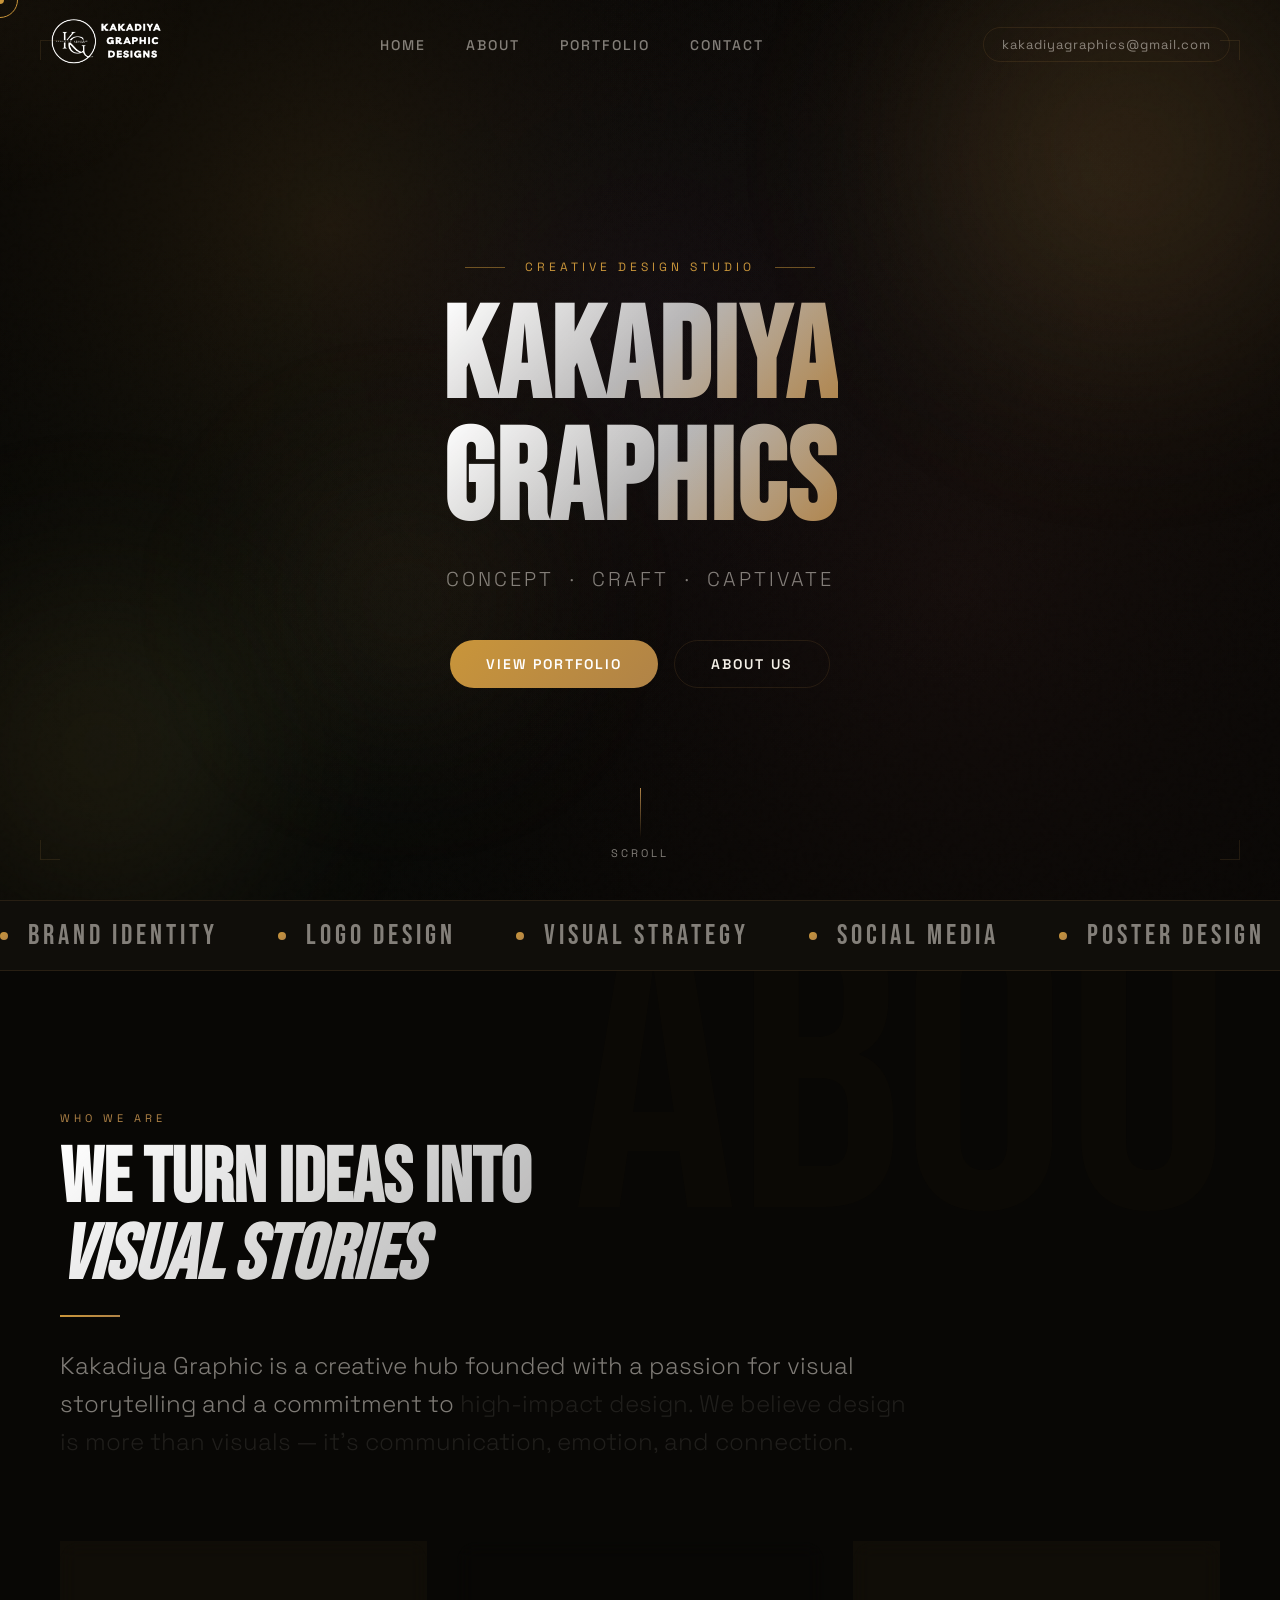
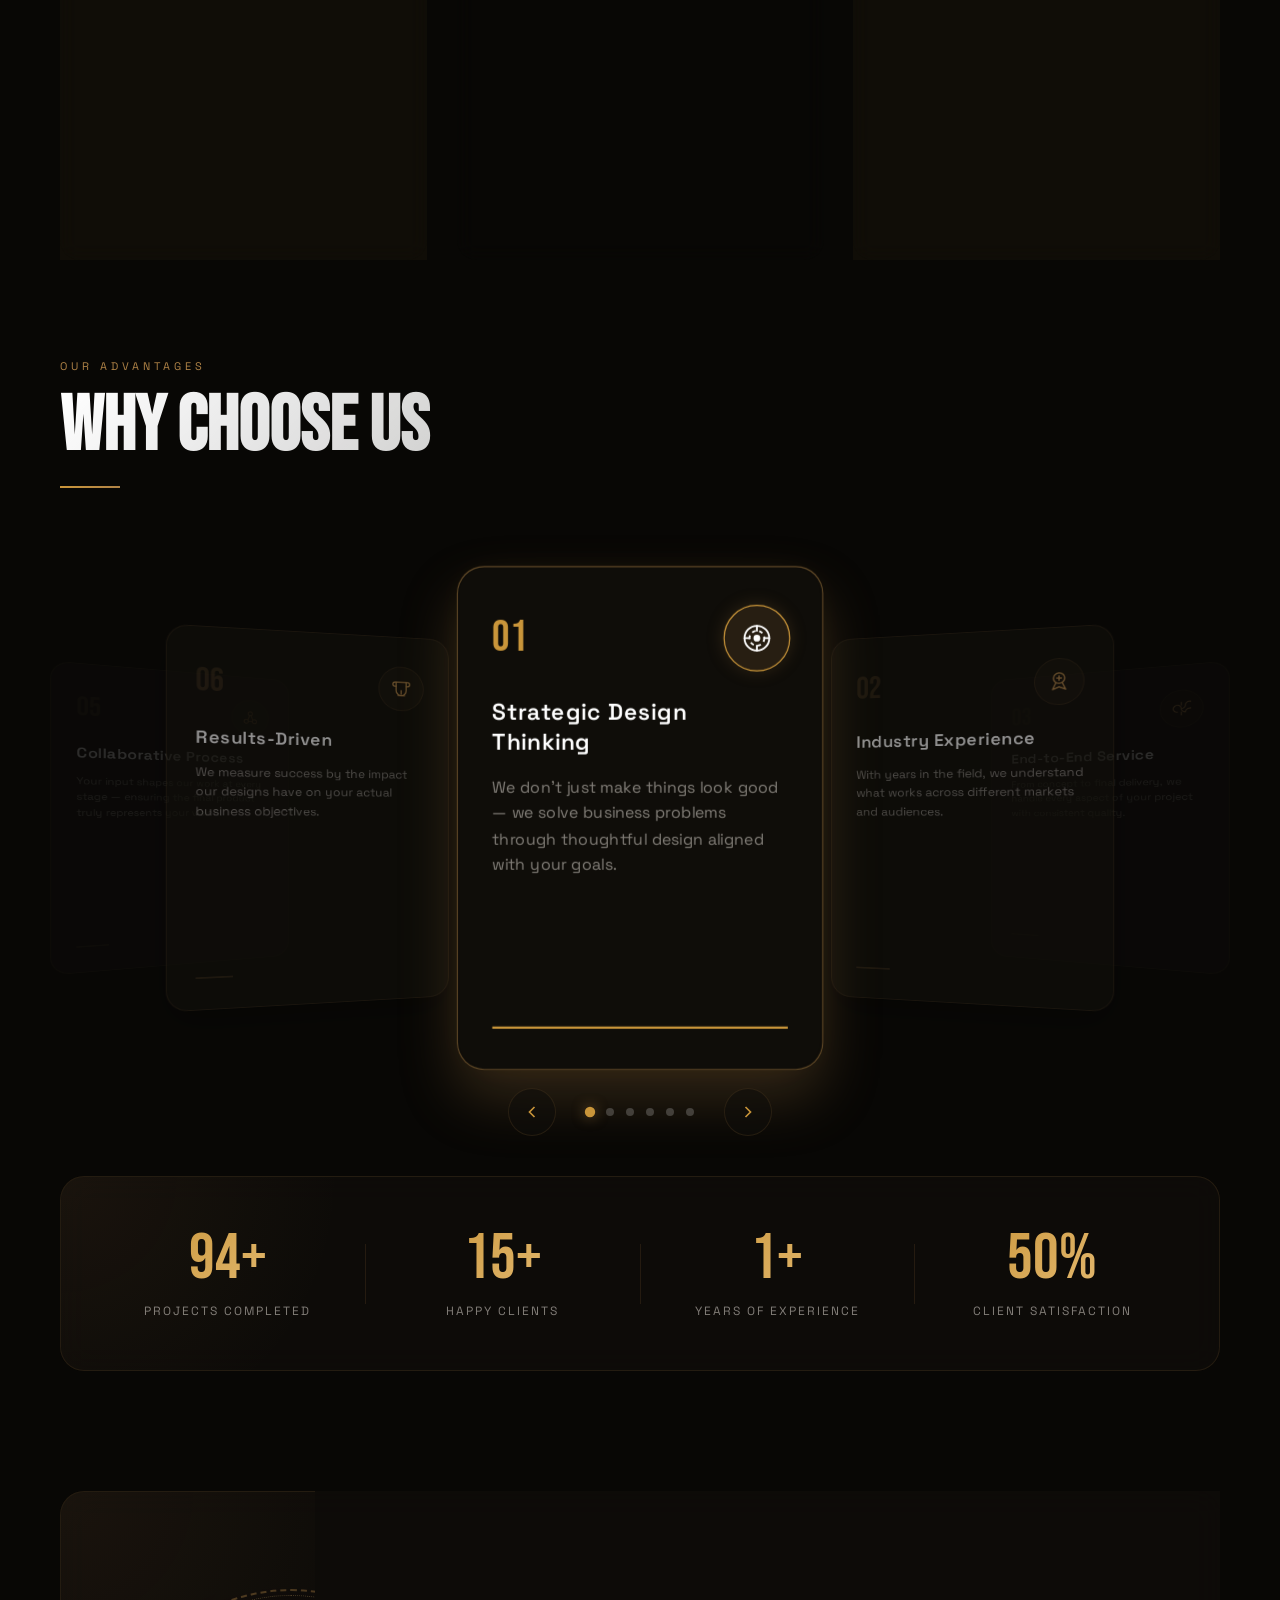
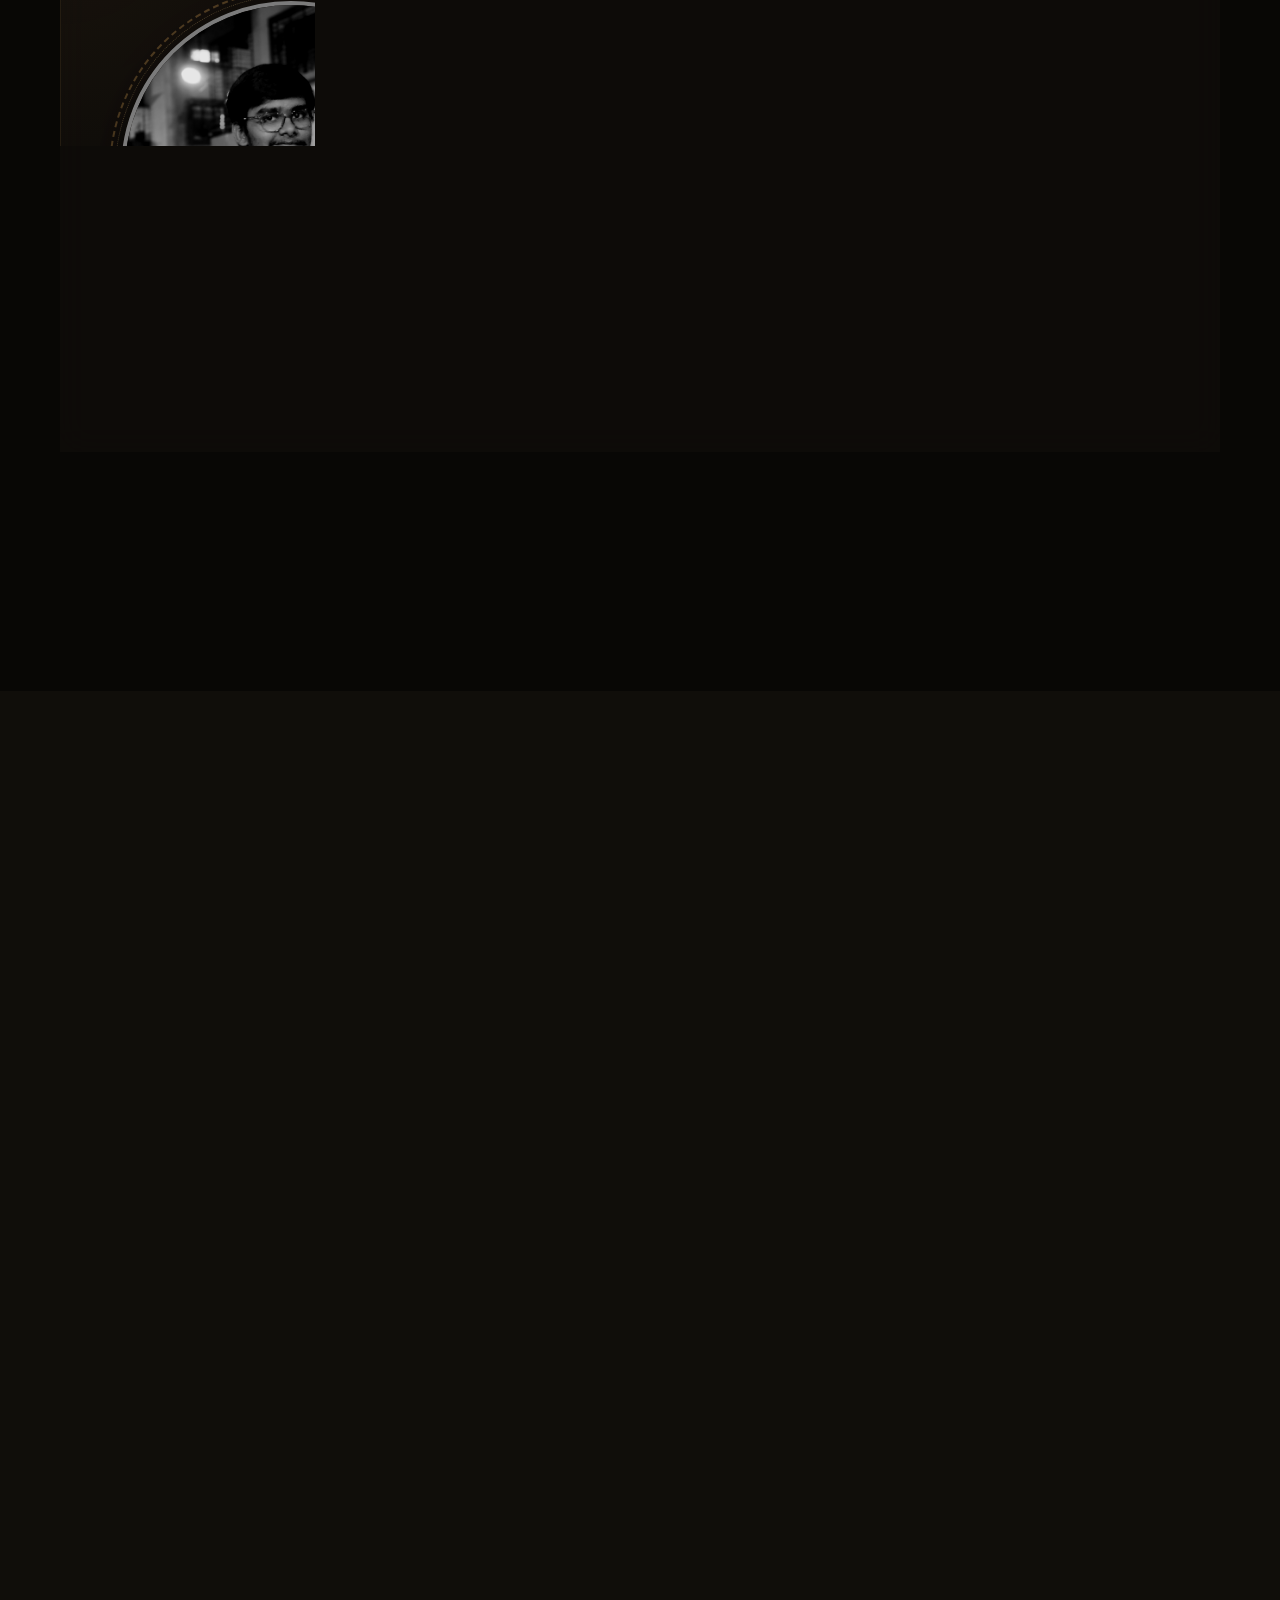
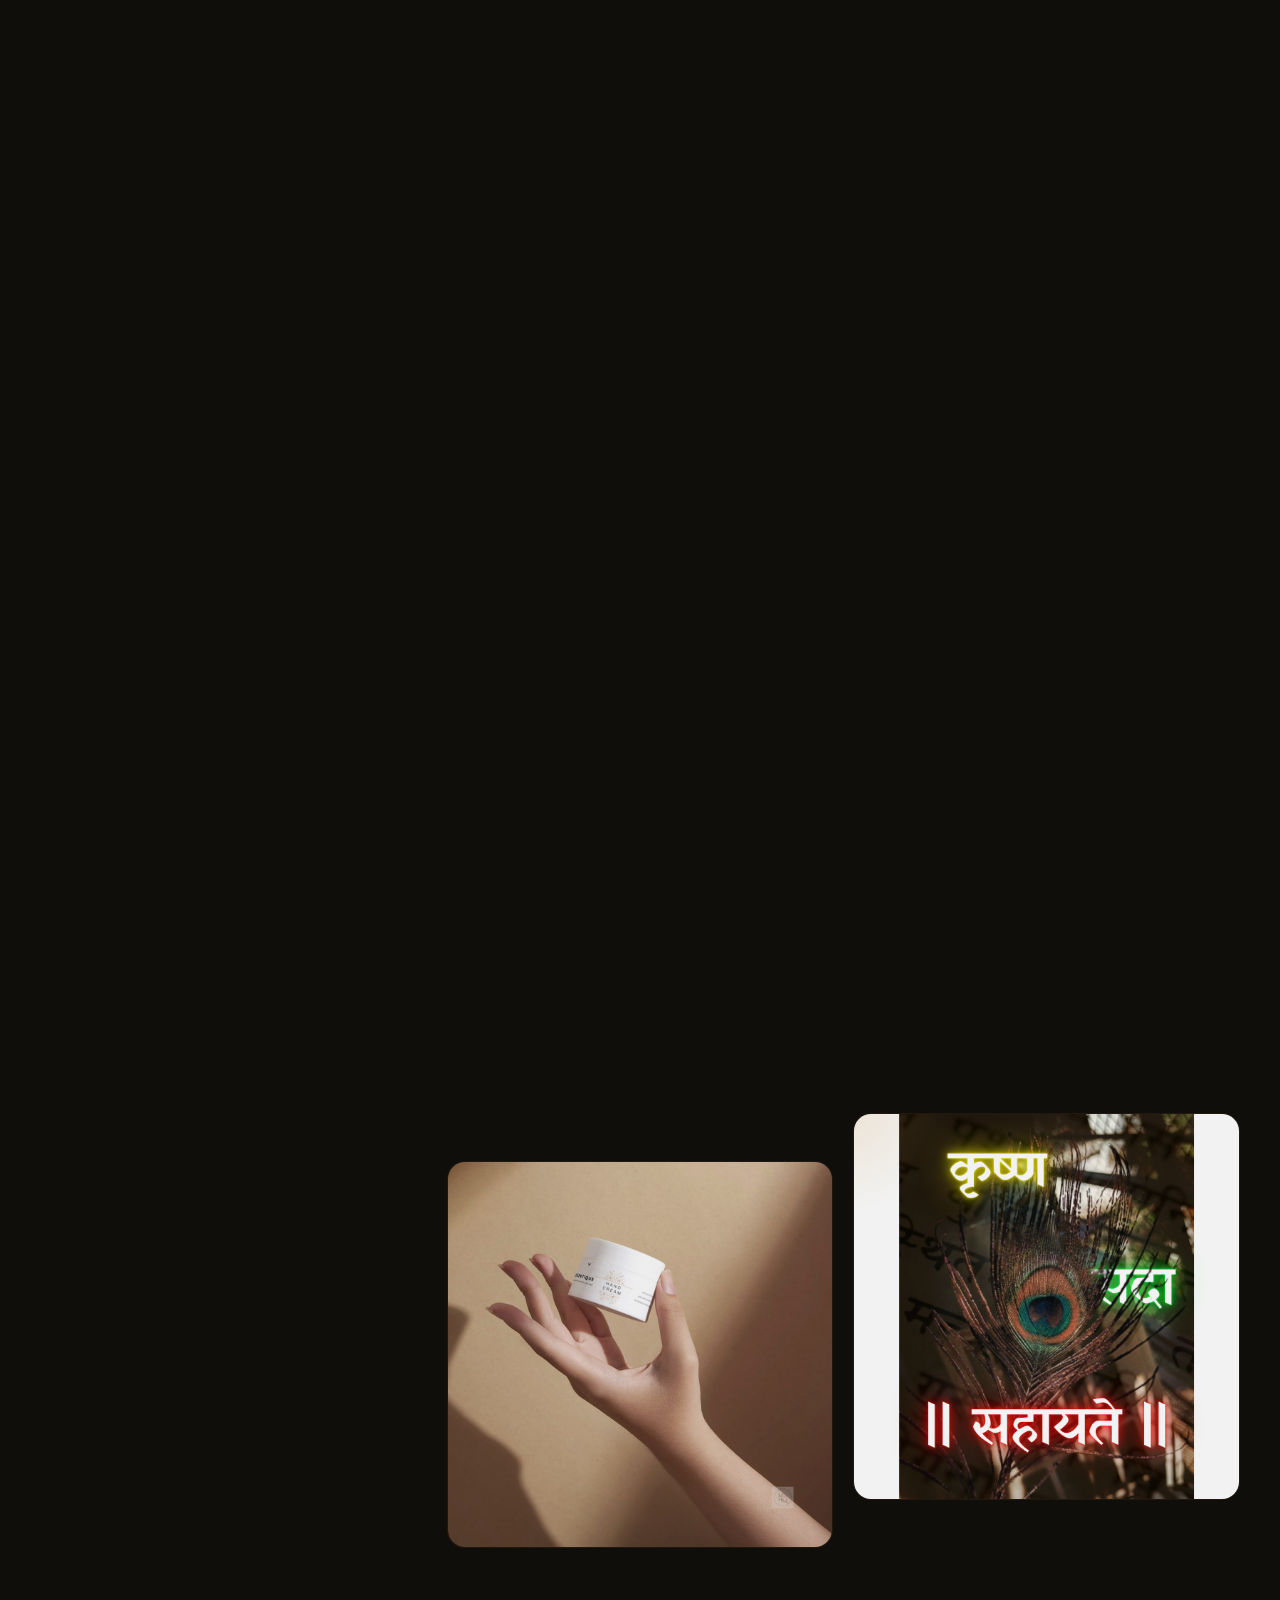
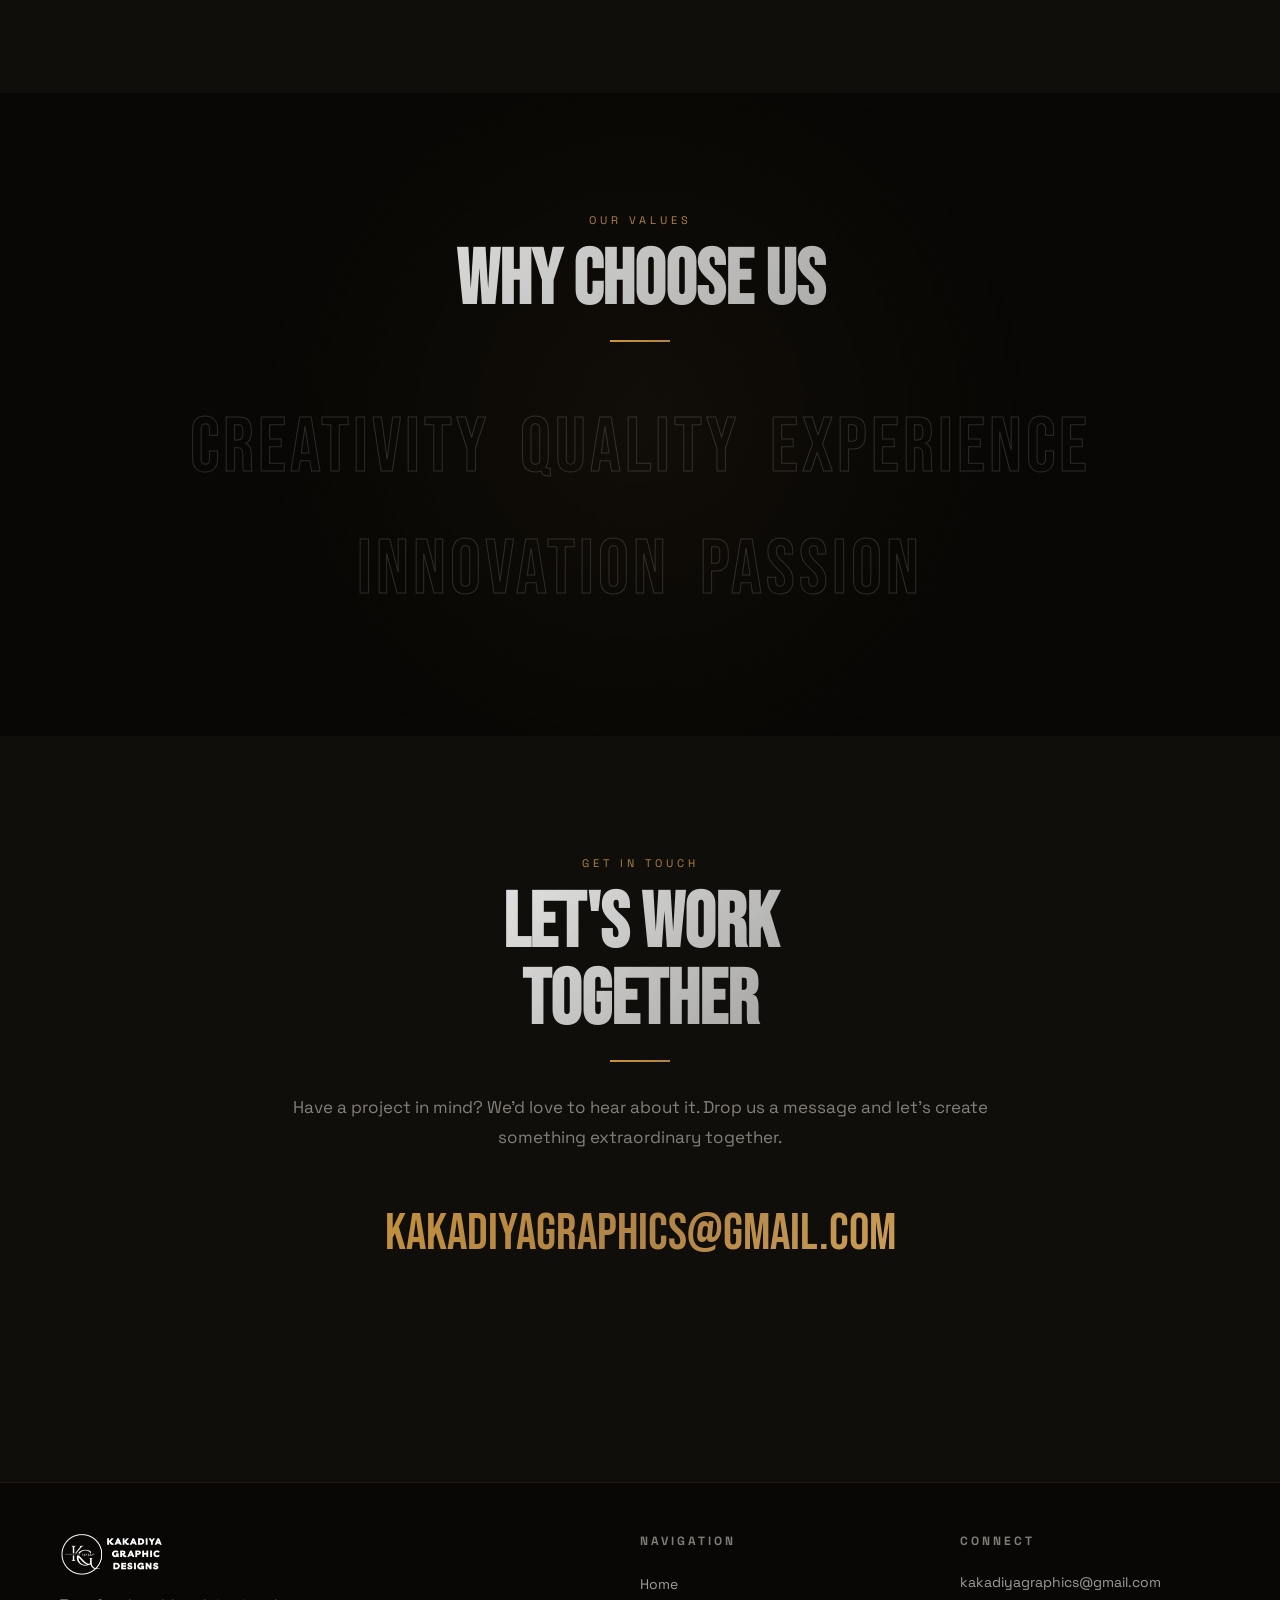
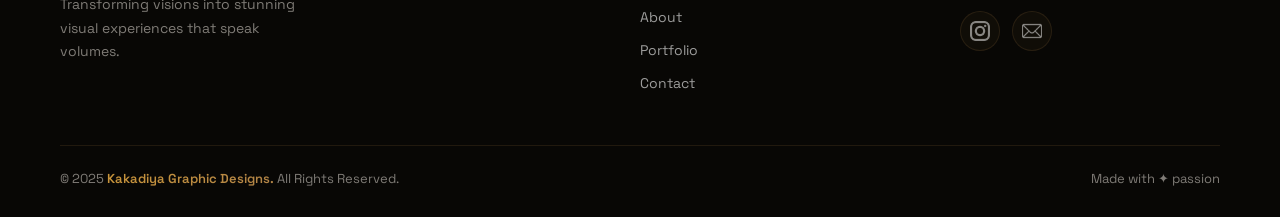
==== index.html @ b6222298 "Optimize advantages section with interactive 3D carousel and disable text selection" ====
<!DOCTYPE html>
<html lang="en">
<head>
  <meta charset="UTF-8">
  <meta name="viewport" content="width=device-width, initial-scale=1.0">
  <title>Kakadiya Graphics — Creative Design Studio</title>
  <meta name="description" content="Kakadiya Graphics — a creative design studio crafting impactful logos, branding, posters, and visual identities.">
  <link rel="icon" href="./assets2/13.png" type="image/x-icon">
  <link rel="preconnect" href="https://fonts.googleapis.com">
  <link href="https://fonts.googleapis.com/css2?family=Space+Grotesk:wght@300;400;500;600;700&family=Bebas+Neue&display=swap" rel="stylesheet">
  <link rel="stylesheet" href="style.css">
</head>
<body>
  <canvas id="bg-canvas"></canvas>

  <!-- ═══ NAVBAR ═══ -->
  <nav id="navbar">
    <div id="navbar-bg"></div>
    <div id="logo">
      <a href="#home"><img src="./assets2/logo1.png" alt="Kakadiya Graphics"></a>
    </div>
    <div class="hamburger" id="hamburger-menu"><span></span><span></span><span></span></div>
    <div id="menu" class="items">
      <div><a href="#home" class="nav-link" data-section="home">Home</a></div>
      <div><a href="#about" class="nav-link" data-section="about">About</a></div>
      <div><a href="#Portfolio" class="nav-link" data-section="Portfolio">Portfolio</a></div>
      <div><a href="#contact" class="nav-link" data-section="contact">Contact</a></div>
    </div>
    <a class="nav-email" href="mailto:kakadiyagraphics@gmail.com">kakadiyagraphics@gmail.com</a>
  </nav>

  <!-- ═══ HERO ═══ -->
  <section id="home">
    <div class="shape shape-1"></div>
    <div class="shape shape-2"></div>
    <div class="shape shape-3"></div>
    <div class="hero-inner">
      <p class="hero-tag"><span></span>Creative Design Studio<span></span></p>
      <h1 class="hero-name">
        <span class="line-wrap"><span class="line-text">KAKADIYA</span></span>
        <span class="line-wrap"><span class="line-text">GRAPHICS</span></span>
      </h1>
      <p class="hero-tagline">Concept &nbsp;·&nbsp; Craft &nbsp;·&nbsp; Captivate</p>
      <div class="hero-cta">
        <a href="#Portfolio" class="btn-primary nav-link" data-section="Portfolio"><span>View Portfolio</span></a>
        <a href="#about" class="btn-outline nav-link" data-section="about">About Us</a>
      </div>
    </div>
    <div class="hero-scroll"><div class="hero-scroll-line"></div><span>Scroll</span></div>
    <!-- Decorative corner marks -->
    <div class="corner tl"></div>
    <div class="corner tr"></div>
    <div class="corner bl"></div>
    <div class="corner br"></div>
  </section>

  <!-- ═══ MARQUEE ═══ -->
  <div class="marquee-wrap">
    <div class="marquee-track">
      <span class="marquee-item"><span class="marquee-dot"></span>Brand Identity</span>
      <span class="marquee-item"><span class="marquee-dot"></span>Logo Design</span>
      <span class="marquee-item"><span class="marquee-dot"></span>Visual Strategy</span>
      <span class="marquee-item"><span class="marquee-dot"></span>Social Media</span>
      <span class="marquee-item"><span class="marquee-dot"></span>Poster Design</span>
      <span class="marquee-item"><span class="marquee-dot"></span>UI Elements</span>
      <span class="marquee-item"><span class="marquee-dot"></span>Typography</span>
      <span class="marquee-item"><span class="marquee-dot"></span>Brand Identity</span>
      <span class="marquee-item"><span class="marquee-dot"></span>Logo Design</span>
      <span class="marquee-item"><span class="marquee-dot"></span>Visual Strategy</span>
      <span class="marquee-item"><span class="marquee-dot"></span>Social Media</span>
      <span class="marquee-item"><span class="marquee-dot"></span>Poster Design</span>
      <span class="marquee-item"><span class="marquee-dot"></span>UI Elements</span>
      <span class="marquee-item"><span class="marquee-dot"></span>Typography</span>
    </div>
  </div>

  <!-- ═══ ABOUT (inline, no page refresh) ═══ -->
  <section id="about" class="about-section">
    <div class="about-bg-text">ABOUT</div>

    <!-- Intro strip -->
    <div class="about-intro reveal">
      <p class="section-tag">Who We Are</p>
      <h2 class="section-title">We Turn Ideas Into<br><em>Visual Stories</em></h2>
      <div class="section-line"></div>
      <p class="about-lead progressive-text-reveal">Kakadiya Graphic is a creative hub founded with a passion for visual storytelling and a commitment to high-impact design. We believe design is more than visuals — it's communication, emotion, and connection.</p>
    </div>

    <!-- Mission + Goal cards -->
    <div class="about-cards reveal">
      <div class="about-card">
        <div class="about-card-icon">◎</div>
        <h3>Our Mission</h3>
        <p>To be your trusted partner in visual storytelling. We strive to deliver quality, creativity, and value in every project — building a strong design identity for every client.</p>
      </div>
      <div class="about-card featured">
        <div class="about-card-icon">✦</div>
        <h3>Our Goal</h3>
        <p>To empower brands and individuals through impactful, creative, and strategic graphic design solutions that make a lasting impression on every audience.</p>
      </div>
      <div class="about-card">
        <div class="about-card-icon">⬡</div>
        <h3>Our Vision</h3>
        <p>To be the most trusted visual identity partner across industries — where every pixel serves a purpose and every design tells a story worth remembering.</p>
      </div>
    </div>

    <!-- Advantages Section (Interactive 3D Fanning Card Deck) -->
    <div class="advantages-wrap">
      <div class="advantages-header reveal">
        <p class="section-tag">Our Advantages</p>
        <h2 class="section-title">Why Choose Us</h2>
        <div class="section-line"></div>
      </div>
      
      <div class="advantages-stack-wrap reveal">
        <div class="carousel-viewport">
          <!-- Card 1 -->
          <div class="stack-card">
            <div class="card-head">
              <span class="card-num">01</span>
              <div class="card-icon-circle">
                <svg class="card-svg" viewBox="0 0 24 24" fill="none" stroke="currentColor" stroke-width="1.5">
                  <circle cx="12" cy="12" r="10" />
                  <circle cx="12" cy="12" r="6" stroke-dasharray="3 3" />
                  <circle cx="12" cy="12" r="2" fill="currentColor" />
                  <path d="M12 2v4M12 18v4M2 12h4M18 12h4" stroke-linecap="round"/>
                </svg>
              </div>
            </div>
            <div class="card-body">
              <h3>Strategic Design Thinking</h3>
              <p>We don't just make things look good — we solve business problems through thoughtful design aligned with your goals.</p>
            </div>
            <div class="card-foot">
              <div class="card-line"></div>
            </div>
          </div>
          
          <!-- Card 2 -->
          <div class="stack-card">
            <div class="card-head">
              <span class="card-num">02</span>
              <div class="card-icon-circle">
                <svg class="card-svg" viewBox="0 0 24 24" fill="none" stroke="currentColor" stroke-width="1.5">
                  <circle cx="12" cy="8" r="6" />
                  <path d="M15.47 13.5L19 21l-7-3-7 3 3.53-7.5" stroke-linecap="round" stroke-linejoin="round"/>
                  <path d="M9.5 8h5M12 5.5v5" stroke-linecap="round"/>
                </svg>
              </div>
            </div>
            <div class="card-body">
              <h3>Industry Experience</h3>
              <p>With years in the field, we understand what works across different markets and audiences.</p>
            </div>
            <div class="card-foot">
              <div class="card-line"></div>
            </div>
          </div>
          
          <!-- Card 3 -->
          <div class="stack-card">
            <div class="card-head">
              <span class="card-num">03</span>
              <div class="card-icon-circle">
                <svg class="card-svg" viewBox="0 0 24 24" fill="none" stroke="currentColor" stroke-width="1.5">
                  <path d="M7 17a5 5 0 115-5 5 5 0 005-5 5 5 0 115 5 5 5 0 00-5 5 5 5 0 01-5-5 5 5 0 00-5-5 5 5 0 000 10z" stroke-linecap="round" stroke-linejoin="round" />
                  <path d="M12 7V3M12 21v-4" stroke-linecap="round"/>
                </svg>
              </div>
            </div>
            <div class="card-body">
              <h3>End-to-End Service</h3>
              <p>From concept to final delivery, we handle every aspect of your project with consistent quality.</p>
            </div>
            <div class="card-foot">
              <div class="card-line"></div>
            </div>
          </div>
          
          <!-- Card 4 -->
          <div class="stack-card">
            <div class="card-head">
              <span class="card-num">04</span>
              <div class="card-icon-circle">
                <svg class="card-svg" viewBox="0 0 24 24" fill="none" stroke="currentColor" stroke-width="1.5">
                  <path d="M12 2L3 11v4h4l9-9-4-4z" stroke-linecap="round" stroke-linejoin="round"/>
                  <path d="M14 4l6 6M19 19c-3 0-5 2-7 2s-4-2-7-2" stroke-linecap="round" stroke-linejoin="round"/>
                </svg>
              </div>
            </div>
            <div class="card-body">
              <h3>Cutting-Edge Techniques</h3>
              <p>We stay current with design trends and technologies to give you a competitive edge.</p>
            </div>
            <div class="card-foot">
              <div class="card-line"></div>
            </div>
          </div>
          
          <!-- Card 5 -->
          <div class="stack-card">
            <div class="card-head">
              <span class="card-num">05</span>
              <div class="card-icon-circle">
                <svg class="card-svg" viewBox="0 0 24 24" fill="none" stroke="currentColor" stroke-width="1.5">
                  <circle cx="6" cy="18" r="3" />
                  <circle cx="18" cy="18" r="3" />
                  <circle cx="12" cy="6" r="3" />
                  <path d="M8.5 16L11 8.5M15.5 16L13 8.5M9 18h6" stroke-linecap="round"/>
                </svg>
              </div>
            </div>
            <div class="card-body">
              <h3>Collaborative Process</h3>
              <p>Your input shapes our work at every stage — ensuring the final product truly represents your vision.</p>
            </div>
            <div class="card-foot">
              <div class="card-line"></div>
            </div>
          </div>
          
          <!-- Card 6 -->
          <div class="stack-card">
            <div class="card-head">
              <span class="card-num">06</span>
              <div class="card-icon-circle">
                <svg class="card-svg" viewBox="0 0 24 24" fill="none" stroke="currentColor" stroke-width="1.5">
                  <path d="M6 9H4.5a2.5 2.5 0 010-5H6M18 9h1.5a2.5 2.5 0 000-5H18" stroke-linecap="round" stroke-linejoin="round"/>
                  <path d="M6 4h12v10a6 6 0 01-12 0V4z" stroke-linecap="round" stroke-linejoin="round"/>
                  <path d="M12 14v4M8 20h8" stroke-linecap="round" stroke-linejoin="round"/>
                </svg>
              </div>
            </div>
            <div class="card-body">
              <h3>Results-Driven</h3>
              <p>We measure success by the impact our designs have on your actual business objectives.</p>
            </div>
            <div class="card-foot">
              <div class="card-line"></div>
            </div>
          </div>
        </div>
        
        <!-- Navigation Controls for 3D Carousel -->
        <div class="carousel-nav">
          <button class="nav-arrow prev-arrow" aria-label="Previous Advantage">
            <svg viewBox="0 0 24 24" fill="none" stroke="currentColor" stroke-width="2"><path d="M15 18l-6-6 6-6"/></svg>
          </button>
          
          <div class="nav-dots">
            <span class="nav-dot active" data-index="0"></span>
            <span class="nav-dot" data-index="1"></span>
            <span class="nav-dot" data-index="2"></span>
            <span class="nav-dot" data-index="3"></span>
            <span class="nav-dot" data-index="4"></span>
            <span class="nav-dot" data-index="5"></span>
          </div>
          
          <button class="nav-arrow next-arrow" aria-label="Next Advantage">
            <svg viewBox="0 0 24 24" fill="none" stroke="currentColor" stroke-width="2"><path d="M9 18l6-6-6-6"/></svg>
          </button>
        </div>
      </div>

    <!-- Stats bar -->
    <div class="stats-bar reveal">
      <div class="stat-item">
        <span class="stat-num" data-target="186" data-suffix="+">0+</span>
        <span class="stat-lbl">Projects Completed</span>
      </div>
      <div class="stat-divider"></div>
      <div class="stat-item">
        <span class="stat-num" data-target="30" data-suffix="+">0+</span>
        <span class="stat-lbl">Happy Clients</span>
      </div>
      <div class="stat-divider"></div>
      <div class="stat-item">
        <span class="stat-num" data-target="2" data-suffix="+">0+</span>
        <span class="stat-lbl">Years of Experience</span>
      </div>
      <div class="stat-divider"></div>
      <div class="stat-item">
        <span class="stat-num" data-target="100" data-suffix="%">0%</span>
        <span class="stat-lbl">Client Satisfaction</span>
      </div>
    </div>

    <!-- Founder Profile -->
    <div class="founder-section reveal">
      <div class="founder-card">
        <div class="founder-photo-wrap">
          <div class="founder-ring-outer"></div>
          <div class="founder-ring-inner"></div>
          <img src="./assets2/meet1.jpg" alt="Meet Kakadiya" class="founder-photo">
          <img src="./assets2/13.png" alt="Logo" class="founder-badge">
        </div>
        <div class="founder-info">
          <p class="section-tag">Meet the Founder</p>
          <h2 class="founder-name">Meet <span class="gold-grad">Kakadiya</span></h2>
          <div class="founder-divider"></div>
          <p class="founder-title">CEO &amp; Founder — Kakadiya Graphic Designs</p>
          <p class="founder-bio">I'm passionate about creating visually compelling designs that communicate ideas effectively. My focus is on developing clean, modern designs that help brands establish their visual identity with clarity and impact.</p>
          
          <div class="founder-tags-title">Design Expertise</div>
          <div class="founder-tags">
            <span class="founder-tag">Brand Identity</span>
            <span class="founder-tag">Logo Design</span>
            <span class="founder-tag">Typography</span>
            <span class="founder-tag">Visual Strategy</span>
            <span class="founder-tag">Social Media Ad Campaign</span>
          </div>

          <div class="founder-socials">
            <a href="https://www.linkedin.com/in/meetkakadiya" target="_blank" class="social-btn" title="LinkedIn">
              <img src="./assets2/linkedin.png" alt="LinkedIn">
            </a>
            <a href="https://www.instagram.com/kakadiyagraphic_designs" target="_blank" class="social-btn" title="Instagram">
              <img src="./assets2/ig.png" alt="Instagram">
            </a>
            <a href="mailto:kakadiyagraphics@gmail.com" class="social-btn" title="Email">
              <img src="./assets2/e-mail.png" alt="Email">
            </a>
          </div>
        </div>
      </div>
    </div>
  </section>

  <!-- ═══ PORTFOLIO (Unique Bento Showcase with Spotlight Lightbox) ═══ -->
  <section id="Portfolio">
    <div class="portfolio-header">
      <p class="section-tag reveal">Selected Works</p>
      <h2 class="section-title reveal">Creative Bento Gallery</h2>
      <div class="section-line reveal" style="margin:20px auto 0;"></div>
      
      <!-- Bento Category Filters -->
      <div class="bento-filters reveal">
        <button class="bento-filter-btn active" data-filter="all">All Projects</button>
        <button class="bento-filter-btn" data-filter="branding">Branding</button>
        <button class="bento-filter-btn" data-filter="social">Social Media</button>
        <button class="bento-filter-btn" data-filter="ads">Advertisements</button>
        <button class="bento-filter-btn" data-filter="design">Visual Designs</button>
      </div>
    </div>

    <!-- Asymmetrical Bento Grid -->
    <div class="bento-grid">
      <!-- Item 1: Large Bento -->
      <div class="bento-item bento-large reveal" data-category="branding" data-img="./assets2/18.png" data-title="Modern Branding System" data-desc="A full identity exploration detailing typography, visual guidelines, and packaging options designed to project consistency and quality.">
        <div class="bento-glow"></div>
        <img src="./assets2/18.png" alt="Branding">
        <div class="bento-overlay">
          <span class="bento-tag">Branding</span>
          <h3>Branding Project</h3>
          <p>Product Identity</p>
          <span class="bento-action-btn">✦ View Project</span>
        </div>
      </div>

      <!-- Item 2: Tall Bento -->
      <div class="bento-item bento-tall reveal" data-category="ads" data-img="./assets2/15.png" data-title="Luxury Perfume Campaign" data-desc="Strategic print and digital advertisements designed to capture the essence of a premium perfume brand using high-contrast lighting and product placement.">
        <div class="bento-glow"></div>
        <img src="./assets2/15.png" alt="Advertisement">
        <div class="bento-overlay">
          <span class="bento-tag">Ad</span>
          <h3>Perfume Campaign</h3>
          <p>Advertisement</p>
          <span class="bento-action-btn">✦ View Project</span>
        </div>
      </div>

      <!-- Item 3: Standard Bento -->
      <div class="bento-item bento-standard reveal" data-category="ads" data-img="./assets2/1 (2).png" data-title="Event Banner Campaign" data-desc="Visual communication banner presenting high-impact design styling, sharp typography spacing, and colors that resonate with modern event audiences.">
        <div class="bento-glow"></div>
        <img src="./assets2/1 (2).png" alt="Banner">
        <div class="bento-overlay">
          <span class="bento-tag">Ad</span>
          <h3>Banner Design</h3>
          <p>Visual Communication</p>
          <span class="bento-action-btn">✦ View Project</span>
        </div>
      </div>

      <!-- Item 4: Standard Bento -->
      <div class="bento-item bento-standard reveal" data-category="ads" data-img="./assets2/1.png" data-title="Creative Business Banner" data-desc="A professional banner designed for digital advertisements and corporate events, emphasizing clear brand messaging and modern aesthetic elements.">
        <div class="bento-glow"></div>
        <img src="./assets2/1.png" alt="Banner">
        <div class="bento-overlay">
          <span class="bento-tag">Ad</span>
          <h3>Banner</h3>
          <p>Creative Design</p>
          <span class="bento-action-btn">✦ View Project</span>
        </div>
      </div>

      <!-- Item 5: Wide Bento -->
      <div class="bento-item bento-wide reveal" data-category="branding" data-img="./assets2/2 (2).png" data-title="Kakadiya Identity Concept" data-desc="Sleek corporate identity and logotype options, focusing on minimalist layout lines and clean geometric balances suited for international design markets.">
        <div class="bento-glow"></div>
        <img src="./assets2/2 (2).png" alt="Logo">
        <div class="bento-overlay">
          <span class="bento-tag">Branding</span>
          <h3>Logo Design</h3>
          <p>Brand Identity</p>
          <span class="bento-action-btn">✦ View Project</span>
        </div>
      </div>

      <!-- Item 6: Standard Bento -->
      <div class="bento-item bento-standard reveal" data-category="social" data-img="./assets2/2.png" data-title="Digital Media Post" data-desc="Creative social media layout optimizing user engagement through vibrant content presentation, custom-designed frames, and structured graphics.">
        <div class="bento-glow"></div>
        <img src="./assets2/2.png" alt="Social Media">
        <div class="bento-overlay">
          <span class="bento-tag">Social</span>
          <h3>Post Design</h3>
          <p>Digital Creative</p>
          <span class="bento-action-btn">✦ View Project</span>
        </div>
      </div>

      <!-- Item 7: Tall Bento -->
      <div class="bento-item bento-tall reveal" data-category="branding" data-img="./assets2/3 (2).png" data-title="Premium Identity Suite" data-desc="Immersive visual brand guide mapping corporate layouts, color systems, and packaging templates to form a singular, cohesive aesthetic presence.">
        <div class="bento-glow"></div>
        <img src="./assets2/3 (2).png" alt="Brand Identity">
        <div class="bento-overlay">
          <span class="bento-tag">Branding</span>
          <h3>Brand Identity</h3>
          <p>Visual System</p>
          <span class="bento-action-btn">✦ View Project</span>
        </div>
      </div>

      <!-- Item 8: Standard Bento -->
      <div class="bento-item bento-standard reveal" data-category="branding" data-img="./assets2/3.png" data-title="Aesthetic Visual System" data-desc="Corporate stationery, envelopes, and business cards featuring premium gold-leaf text balances and clean typography alignments.">
        <div class="bento-glow"></div>
        <img src="./assets2/3.png" alt="Brand Identity">
        <div class="bento-overlay">
          <span class="bento-tag">Branding</span>
          <h3>Brand Identity</h3>
          <p>Visual System</p>
          <span class="bento-action-btn">✦ View Project</span>
        </div>
      </div>

      <!-- Item 9: Standard Bento -->
      <div class="bento-item bento-standard reveal" data-category="branding" data-img="./assets2/4 (2).png" data-title="Geometric Brandmark" data-desc="Custom symbol creation mapping structural design shapes with corporate identity aesthetics, showing precision engineering in vector layout designs.">
        <div class="bento-glow"></div>
        <img src="./assets2/4 (2).png" alt="Brand Identity">
        <div class="bento-overlay">
          <span class="bento-tag">Branding</span>
          <h3>Brand Identity</h3>
          <p>Visual System</p>
          <span class="bento-action-btn">✦ View Project</span>
        </div>
      </div>

      <!-- Item 10: Wide Bento -->
      <div class="bento-item bento-wide reveal" data-category="branding" data-img="./assets2/4.png" data-title="Corporate Identity Kit" data-desc="A full corporate design suite containing visual rules, dynamic letterheads, digital elements, and premium dark/light layout options.">
        <div class="bento-glow"></div>
        <img src="./assets2/4.png" alt="Brand Identity">
        <div class="bento-overlay">
          <span class="bento-tag">Branding</span>
          <h3>Brand Identity</h3>
          <p>Visual System</p>
          <span class="bento-action-btn">✦ View Project</span>
        </div>
      </div>

      <!-- Item 11: Standard Bento -->
      <div class="bento-item bento-standard reveal" data-category="design" data-img="./assets2/5.png" data-title="Aesthetic Creative Work" data-desc="Fine art graphic design elements matching custom-crafted vector graphics with premium atmospheric textures and typography layouts.">
        <div class="bento-glow"></div>
        <img src="./assets2/5.png" alt="Design">
        <div class="bento-overlay">
          <span class="bento-tag">Design</span>
          <h3>Creative Work</h3>
          <p>Visual System</p>
          <span class="bento-action-btn">✦ View Project</span>
        </div>
      </div>

      <!-- Item 12: Standard Bento -->
      <div class="bento-item bento-standard reveal" data-category="branding" data-img="./assets2/6 (2).png" data-title="Minimal Brand Identity" data-desc="A study in negative space and typographic clarity, designed to cut through market noise and create a timeless premium signature.">
        <div class="bento-glow"></div>
        <img src="./assets2/6 (2).png" alt="Brand Identity">
        <div class="bento-overlay">
          <span class="bento-tag">Branding</span>
          <h3>Brand Identity</h3>
          <p>Visual System</p>
          <span class="bento-action-btn">✦ View Project</span>
        </div>
      </div>

      <!-- Item 13: Standard Bento -->
      <div class="bento-item bento-standard reveal" data-category="design" data-img="./assets2/6.png" data-title="Creative Layout Concept" data-desc="A visual blueprint testing editorial grid lines, complex column sizes, and elegant typography setups.">
        <div class="bento-glow"></div>
        <img src="./assets2/6.png" alt="Design">
        <div class="bento-overlay">
          <span class="bento-tag">Design</span>
          <h3>Creative Design</h3>
          <p>Visual System</p>
          <span class="bento-action-btn">✦ View Project</span>
        </div>
      </div>

      <!-- Item 14: Standard Bento -->
      <div class="bento-item bento-standard reveal" data-category="branding" data-img="./assets2/7 (2).png" data-title="Monochrome Logo Study" data-desc="Exploring clean stark contrasts and high-end geometric shapes to establish a modern digital logo mark.">
        <div class="bento-glow"></div>
        <img src="./assets2/7 (2).png" alt="Brand Identity">
        <div class="bento-overlay">
          <span class="bento-tag">Branding</span>
          <h3>Brand Identity</h3>
          <p>Visual System</p>
          <span class="bento-action-btn">✦ View Project</span>
        </div>
      </div>

      <!-- Item 15: Standard Bento -->
      <div class="bento-item bento-standard reveal" data-category="branding" data-img="./assets2/7.png" data-title="Aesthetic Identity Guide" data-desc="A full booklet documenting colors, typography pairings, grid systems, and icon applications.">
        <div class="bento-glow"></div>
        <img src="./assets2/7.png" alt="Brand Identity">
        <div class="bento-overlay">
          <span class="bento-tag">Branding</span>
          <h3>Brand Identity</h3>
          <p>Visual System</p>
          <span class="bento-action-btn">✦ View Project</span>
        </div>
      </div>

      <!-- Item 16: Standard Bento -->
      <div class="bento-item bento-standard reveal" data-category="branding" data-img="./assets2/17.png" data-title="Premium Identity Release" data-desc="Polished visual system showcasing gold foil stationery mockup templates and premium letterhead assets.">
        <div class="bento-glow"></div>
        <img src="./assets2/17.png" alt="Brand Identity">
        <div class="bento-overlay">
          <span class="bento-tag">Branding</span>
          <h3>Brand Identity</h3>
          <p>Visual System</p>
          <span class="bento-action-btn">✦ View Project</span>
        </div>
      </div>
    </div>

    <!-- Immersive Lightbox Modal Markup -->
    <div id="bento-lightbox" class="bento-lightbox">
      <div class="lightbox-backdrop"></div>
      <div class="lightbox-container">
        <button class="lightbox-close" aria-label="Close Project">&times;</button>
        <div class="lightbox-content">
          <div class="lightbox-media-side">
            <div class="lightbox-img-wrapper">
              <img id="lightbox-main-img" src="" alt="Project Preview">
            </div>
          </div>
          <div class="lightbox-info-side">
            <span id="lightbox-tag" class="bento-tag">Category</span>
            <h2 id="lightbox-title">Project Title</h2>
            <div class="section-line" style="margin: 15px 0;"></div>
            <p id="lightbox-desc">Project description text...</p>
            <div class="lightbox-meta">
              <div class="meta-row"><strong>Client:</strong> <span>Creative Project</span></div>
              <div class="meta-row"><strong>Creative Direction:</strong> <span>Kakadiya Graphics</span></div>
              <div class="meta-row"><strong>Format:</strong> <span>Digital &amp; Print Ready</span></div>
            </div>
            <div class="lightbox-cta">
              <a href="mailto:kakadiyagraphics@gmail.com?subject=Inquiry About Project" id="lightbox-mail-link" class="btn-primary"><span>Inquire About This Design</span></a>
            </div>
          </div>
        </div>
      </div>
    </div>
  </section>

  <!-- ═══ WHY CHOOSE US ═══ -->
  <section class="why-section">
    <p class="section-tag why-center reveal">Our Values</p>
    <h2 class="section-title why-center reveal">Why Choose Us</h2>
    <div class="section-line reveal" style="margin:20px auto 0;"></div>
    <div class="why-words">
      <span class="why-word reveal">CREATIVITY</span>
      <span class="why-word reveal">QUALITY</span>
      <span class="why-word reveal">EXPERIENCE</span>
      <span class="why-word reveal">INNOVATION</span>
      <span class="why-word reveal">PASSION</span>
    </div>
  </section>

  <!-- ═══ CONTACT ═══ -->
  <section class="contact-section" id="contact">
    <div class="contact-inner">
      <p class="section-tag reveal">Get In Touch</p>
      <h2 class="section-title reveal">Let's Work<br>Together</h2>
      <div class="section-line reveal" style="margin:20px auto;"></div>
      <p class="contact-desc reveal">Have a project in mind? We'd love to hear about it. Drop us a message and let's create something extraordinary together.</p>
      <a class="contact-email-big reveal" href="mailto:kakadiyagraphics@gmail.com">kakadiyagraphics@gmail.com</a>
      <div class="hero-cta reveal">
        <a href="mailto:kakadiyagraphics@gmail.com" class="btn-primary"><span>Send Message</span></a>
        <a href="https://www.instagram.com/kakadiyagraphic_designs?igsh=MTF2cno1MjFib25yeQ==" target="_blank" class="btn-outline">Instagram</a>
      </div>
    </div>
  </section>

  <!-- ═══ FOOTER ═══ -->
  <footer>
    <div class="footer-content">
      <div class="footer-logo">
        <img src="./assets2/logo1.png" alt="Kakadiya Graphics Logo">
        <p>Transforming visions into stunning visual experiences that speak volumes.</p>
      </div>
      <div class="footer-links">
        <h3>Navigation</h3>
        <ul>
          <li><a href="#home" class="nav-link" data-section="home">Home</a></li>
          <li><a href="#about" class="nav-link" data-section="about">About</a></li>
          <li><a href="#Portfolio" class="nav-link" data-section="Portfolio">Portfolio</a></li>
          <li><a href="#contact" class="nav-link" data-section="contact">Contact</a></li>
        </ul>
      </div>
      <div class="footer-contact">
        <h3>Connect</h3>
        <p>kakadiyagraphics@gmail.com</p>
        <div class="social-icons">
          <a href="https://www.instagram.com/kakadiyagraphic_designs?igsh=MTF2cno1MjFib25yeQ==" target="_blank">
            <img src="./assets2/ig.png" alt="Instagram">
          </a>
          <a href="mailto:kakadiyagraphics@gmail.com">
            <img src="./assets2/e-mail.png" alt="Email">
          </a>
        </div>
      </div>
    </div>
    <div class="footer-bottom">
      <p>© 2025 <span class="footer-gradient-text">Kakadiya Graphic Designs.</span> All Rights Reserved.</p>
      <p style="color:var(--muted);font-size:13px;">Made with ✦ passion</p>
    </div>
  </footer>

  <script src="script.js"></script>
</body>
</html>
---- style.css ----
@import url('https://fonts.googleapis.com/css2?family=Space+Grotesk:wght@300;400;500;600;700&family=Bebas+Neue&family=Inter:wght@300;400;500;600&display=swap');

:root {
  --c1: #c9953a;
  --c2: #b08347;
  --c3: #d4a85a;
  --c4: #8a6230;
  --c5: #e8c07a;
  --dark: #080705;
  --dark2: #100e0a;
  --dark3: #181410;
  --glass: rgba(176,131,71,0.05);
  --glass-border: rgba(176,131,71,0.15);
  --text: #f5f0e8;
  --muted: rgba(245,240,232,0.5);
}

*{margin:0;padding:0;box-sizing:border-box;user-select:none;-webkit-user-select:none;}
html{scroll-behavior:smooth;}
body{background:var(--dark);color:var(--text);font-family:'Space Grotesk',sans-serif;overflow-x:hidden;}
input, textarea {user-select:text;-webkit-user-select:text;}

/* ───── CANVAS BG ───── */
#bg-canvas{position:fixed;top:0;left:0;width:100%;height:100%;z-index:0;pointer-events:none;}

/* ───── NOISE OVERLAY ───── */
body::before{content:'';position:fixed;inset:0;background-image:url("data:image/svg+xml,%3Csvg viewBox='0 0 200 200' xmlns='http://www.w3.org/2000/svg'%3E%3Cfilter id='n'%3E%3CfeTurbulence type='fractalNoise' baseFrequency='0.9' numOctaves='4'/%3E%3C/filter%3E%3Crect width='100%25' height='100%25' filter='url(%23n)' opacity='0.04'/%3E%3C/svg%3E");opacity:0.4;z-index:1;pointer-events:none;}

/* ───── CURSOR GLOW & CUSTOM CURSOR ───── */
.cursor-glow{position:fixed;width:400px;height:400px;border-radius:50%;background:radial-gradient(circle,rgba(176,131,71,0.06) 0%,transparent 70%);pointer-events:none;transform:translate(-50%,-50%);z-index:2;}

@media (hover: hover) {
  body, a, button, .bento-item, .social-btn, .hamburger, .bento-filter-btn, .social-icons a {
    cursor: none !important;
  }
  .custom-cursor-dot {
    position: fixed;
    top: 0;
    left: 0;
    width: 8px;
    height: 8px;
    background: var(--c1);
    border-radius: 50%;
    pointer-events: none;
    z-index: 99999;
    transition: width 0.2s ease, height 0.2s ease, background-color 0.2s ease;
  }
  .custom-cursor-ring {
    position: fixed;
    top: 0;
    left: 0;
    width: 36px;
    height: 36px;
    border: 1px solid var(--c1);
    border-radius: 50%;
    pointer-events: none;
    z-index: 99998;
    transition: width 0.3s cubic-bezier(0.1, 0.8, 0.2, 1), 
                height 0.3s cubic-bezier(0.1, 0.8, 0.2, 1), 
                background-color 0.3s ease, 
                border-color 0.3s ease;
  }
  
  .custom-cursor-dot.hovered {
    width: 4px;
    height: 4px;
    background: #fff;
  }
  .custom-cursor-ring.hovered {
    width: 54px;
    height: 54px;
    border-color: #fff;
    background-color: rgba(255, 255, 255, 0.08);
    backdrop-filter: blur(4px);
    -webkit-backdrop-filter: blur(4px);
  }
}

/* ───── NAVBAR ───── */
#navbar{position:fixed;top:0;left:0;width:100%;z-index:999;padding:18px 50px;display:flex;justify-content:space-between;align-items:center;transition:all .4s;}
#navbar-bg{position:absolute;inset:0;background:rgba(8,7,5,0);backdrop-filter:blur(0px);border-bottom:1px solid transparent;transition:all .4s;}
#navbar.scrolled #navbar-bg{background:rgba(8,7,5,0.9);backdrop-filter:blur(20px);border-bottom:1px solid var(--glass-border);}

#logo img{height:48px;width:auto;filter:brightness(1.1);}

#menu.items{display:flex;gap:40px;align-items:center;}
#menu.items a{font-size:14px;font-weight:500;letter-spacing:2px;text-transform:uppercase;color:var(--muted);text-decoration:none;position:relative;transition:color .3s;}
#menu.items a::after{content:'';position:absolute;bottom:-4px;left:0;width:0;height:1px;background:linear-gradient(90deg,var(--c1),var(--c2));transition:width .3s;}
#menu.items a:hover{color:#fff;}
#menu.items a:hover::after{width:100%;}
#menu.items a.active{color:#fff;}
#menu.items a.active::after{width:100%;}

.nav-email{font-size:13px;color:var(--muted);letter-spacing:1px;text-decoration:none;border:1px solid var(--glass-border);padding:8px 18px;border-radius:100px;transition:all .3s;}
.nav-email:hover{color:#fff;border-color:var(--c2);background:rgba(176,131,71,0.1);}

.hamburger{display:none;flex-direction:column;gap:5px;cursor:pointer;z-index:1001;}
.hamburger span{display:block;height:2px;width:28px;background:#fff;border-radius:2px;transition:all .3s;}
.hamburger.active span:nth-child(1){transform:translateY(7px) rotate(45deg);}
.hamburger.active span:nth-child(2){opacity:0;}
.hamburger.active span:nth-child(3){transform:translateY(-7px) rotate(-45deg);}

/* ───── HERO ───── */
#home{position:relative;z-index:3;min-height:100vh;display:flex;flex-direction:column;align-items:center;justify-content:center;text-align:center;padding:120px 30px 80px;overflow:hidden;}

.hero-tag{font-size:12px;letter-spacing:4px;text-transform:uppercase;color:var(--c1);margin-bottom:24px;display:inline-flex;align-items:center;gap:10px;}
.hero-tag::before,.hero-tag::after{content:'';flex:1;height:1px;width:40px;background:var(--c1);opacity:0.5;}

.hero-name{font-family:'Bebas Neue',sans-serif;font-size:clamp(60px,10vw,160px);line-height:.95;letter-spacing:2px;}

.line-wrap {
  display: block;
  overflow: hidden;
}
.line-text {
  display: inline-block;
  transform: translateY(100%);
  animation: slideUp 1.2s cubic-bezier(0.2, 0.8, 0.2, 1) forwards;
  background: linear-gradient(135deg, #fff 0%, rgba(255,255,255,.7) 50%, var(--c2) 100%);
  -webkit-background-clip: text;
  -webkit-text-fill-color: transparent;
  background-clip: text;
}
.hero-name span:nth-child(2) .line-text {
  animation-delay: 0.15s;
}

.hero-tagline{font-size:clamp(14px,2vw,20px);color:var(--muted);margin-top:24px;font-weight:300;letter-spacing:3px;text-transform:uppercase;opacity:0;animation:fadeIn 1s 0.8s forwards;}

.hero-cta{margin-top:48px;display:flex;gap:16px;justify-content:center;opacity:0;animation:fadeIn 1s 1s forwards;}
.btn-primary{padding:14px 36px;background:linear-gradient(135deg,var(--c1),var(--c2));border:none;border-radius:100px;color:#fff;font-size:14px;font-weight:600;letter-spacing:2px;text-transform:uppercase;cursor:pointer;text-decoration:none;position:relative;overflow:hidden;transition:transform .3s,box-shadow .3s;display:inline-flex;align-items:center;justify-content:center;}
.btn-primary::before{content:'';position:absolute;inset:0;background:linear-gradient(135deg,var(--c2),var(--c3));opacity:0;transition:opacity .3s;}
.btn-primary:hover{transform:translateY(-2px);box-shadow:0 20px 40px rgba(176,131,71,0.3);}
.btn-primary:hover::before{opacity:1;}
.btn-primary span{position:relative;z-index:1;}

.btn-outline{padding:14px 36px;border:1px solid var(--glass-border);border-radius:100px;color:var(--text);font-size:14px;font-weight:600;letter-spacing:2px;text-transform:uppercase;cursor:pointer;text-decoration:none;transition:all .3s;backdrop-filter:blur(10px);display:inline-flex;align-items:center;justify-content:center;}
.btn-outline:hover{border-color:var(--c2);color:var(--text);background:rgba(176,131,71,0.08);transform:translateY(-2px);}

.hero-scroll{position:absolute;bottom:40px;left:50%;transform:translateX(-50%);display:flex;flex-direction:column;align-items:center;gap:8px;color:var(--muted);font-size:11px;letter-spacing:3px;text-transform:uppercase;animation:bounce 2s infinite;}
.hero-scroll-line{width:1px;height:50px;background:linear-gradient(to bottom,var(--c2),transparent);}

/* Decorative corners for Hero */
.corner {
  position: absolute;
  width: 20px;
  height: 20px;
  border: 1px solid var(--glass-border);
  pointer-events: none;
}
.corner.tl { top: 40px; left: 40px; border-right: none; border-bottom: none; }
.corner.tr { top: 40px; right: 40px; border-left: none; border-bottom: none; }
.corner.bl { bottom: 40px; left: 40px; border-right: none; border-top: none; }
.corner.br { bottom: 40px; right: 40px; border-left: none; border-top: none; }

@keyframes bounce{0%,100%{transform:translateX(-50%) translateY(0);}50%{transform:translateX(-50%) translateY(6px);}}
@keyframes slideUp{from{transform:translateY(100%);}to{transform:translateY(0);}}
@keyframes fadeIn{from{opacity:0;transform:translateY(20px);}to{opacity:1;transform:translateY(0);}}

/* ───── FLOATING SHAPES ───── */
.shape{position:absolute;border-radius:50%;filter:blur(80px);pointer-events:none;animation:float 8s ease-in-out infinite;}
.shape-1{width:500px;height:500px;background:radial-gradient(circle,rgba(176,131,71,0.18),transparent);top:-100px;right:-100px;animation-delay:0s;}
.shape-2{width:400px;height:400px;background:radial-gradient(circle,rgba(201,149,58,0.12),transparent);bottom:-50px;left:-100px;animation-delay:-3s;}
.shape-3{width:300px;height:300px;background:radial-gradient(circle,rgba(212,168,90,0.1),transparent);top:50%;left:20%;animation-delay:-5s;}
@keyframes float{0%,100%{transform:translateY(0) rotate(0deg);}50%{transform:translateY(-30px) rotate(5deg);}}

/* ───── MARQUEE ───── */
.marquee-wrap{position:relative;z-index:3;overflow:hidden;border-top:1px solid var(--glass-border);border-bottom:1px solid var(--glass-border);background:var(--dark2);padding:18px 0;}
.marquee-track{display:flex;gap:60px;width:max-content;animation:marquee 25s linear infinite;}
.marquee-item{font-family:'Bebas Neue',sans-serif;font-size:28px;letter-spacing:4px;color:var(--muted);white-space:nowrap;display:flex;align-items:center;gap:20px;}
.marquee-dot{width:8px;height:8px;border-radius:50%;background:linear-gradient(135deg,var(--c1),var(--c2));flex-shrink:0;}
@keyframes marquee{from{transform:translateX(0);}to{transform:translateX(-50%);}}

/* ───── SECTION HEADER ───── */
.section-tag{font-size:11px;letter-spacing:4px;text-transform:uppercase;color:var(--c2);margin-bottom:16px;display:block;}
.section-title{font-family:'Bebas Neue',sans-serif;font-size:clamp(40px,6vw,80px);line-height:1;background:linear-gradient(135deg,#fff,rgba(255,255,255,.5));-webkit-background-clip:text;-webkit-text-fill-color:transparent;background-clip:text;}
.section-line{width:60px;height:2px;background:linear-gradient(90deg,var(--c1),var(--c2));margin-top:20px;}

/* ───── ABOUT SECTION ───── */
.about-section{position:relative;z-index:3;padding:140px 60px;max-width:1400px;margin:0 auto;overflow:hidden;}

/* Giant Background Watermark Text */
.about-bg-text{position:absolute;font-family:'Bebas Neue',sans-serif;font-size:32vw;color:rgba(176,131,71,0.02);line-height:0.8;top:-50px;right:-100px;pointer-events:none;user-select:none;z-index:-1;}

.about-intro{max-width:850px;margin-bottom:80px;}
.about-lead{font-size:clamp(18px,2.5vw,24px);line-height:1.6;color:var(--text);margin-top:30px;font-weight:300;}

/* About cards (Mission/Goal/Vision) */
.about-cards{display:grid;grid-template-columns:repeat(3,1fr);gap:30px;margin-bottom:100px;}
.about-card{background:var(--glass);border:1px solid var(--glass-border);border-radius:20px;padding:40px 30px;backdrop-filter:blur(10px);transition:all .4s;}
.about-card-icon{font-size:32px;color:var(--c2);margin-bottom:20px;}
.about-card h3{font-family:'Bebas Neue',sans-serif;font-size:28px;letter-spacing:1px;margin-bottom:15px;color:#fff;}
.about-card p{font-size:15px;line-height:1.7;color:var(--muted);}
.about-card:hover{transform:translateY(-6px);border-color:rgba(176,131,71,0.4);background:rgba(176,131,71,0.08);box-shadow:0 20px 40px rgba(8,7,5,0.5);}

/* Highlight card */
.about-card.featured{background:linear-gradient(135deg,rgba(176,131,71,0.1),rgba(201,149,58,0.05));border-color:rgba(176,131,71,0.4);}
.about-card.featured .about-card-icon{color:var(--c5);}

/* Advantages Section */
.advantages-wrap{margin-bottom:100px;overflow:visible;}
.advantages-header{margin-bottom:50px;}

.advantages-stack-wrap {
  display: flex;
  flex-direction: column;
  align-items: center;
  justify-content: center;
  position: relative;
  overflow: visible;
  padding: 40px 0;
  width: 100%;
}

.carousel-viewport {
  position: relative;
  width: 100%;
  max-width: 1100px;
  height: 480px;
  display: flex;
  justify-content: center;
  align-items: center;
  perspective: 1200px;
  overflow: visible;
}

.stack-card {
  position: absolute;
  width: 320px;
  height: 440px;
  background: rgba(16, 14, 10, 0.95);
  border: 1px solid var(--glass-border);
  border-radius: 24px;
  padding: 35px 30px;
  display: flex;
  flex-direction: column;
  justify-content: space-between;
  box-shadow: 0 15px 40px rgba(0, 0, 0, 0.6);
  transition: transform 0.6s cubic-bezier(0.25, 1, 0.5, 1), 
              opacity 0.6s cubic-bezier(0.25, 1, 0.5, 1), 
              border-color 0.4s ease, 
              box-shadow 0.4s ease;
  cursor: pointer;
  z-index: 1;
  opacity: 0;
  pointer-events: none;
  transform: translate3d(0, 0, -300px) scale(0.7);
  overflow: hidden;
}

/* Spotlight glow inside cards */
.stack-card::before {
  content: '';
  position: absolute;
  inset: -1px;
  border-radius: 24px;
  background: radial-gradient(220px circle at var(--mouse-x, 0) var(--mouse-y, 0), rgba(176, 131, 71, 0.35) 0%, transparent 65%);
  z-index: -1;
  opacity: 0;
  transition: opacity 0.4s ease;
  pointer-events: none;
}

.stack-card::after {
  content: '';
  position: absolute;
  inset: 1px;
  border-radius: 23px;
  background: rgba(16, 14, 10, 0.97);
  z-index: -2;
  transition: background 0.3s ease;
}

.stack-card:hover::before {
  opacity: 1;
}

.stack-card:hover::after {
  background: rgba(24, 20, 16, 0.99);
}

/* Active center card */
.stack-card.active {
  opacity: 1;
  pointer-events: auto;
  transform: translate3d(0, 0, 100px) scale(1.05);
  z-index: 10;
  border-color: rgba(176, 131, 71, 0.5);
  box-shadow: 0 25px 50px rgba(176, 131, 71, 0.25), 0 0 30px rgba(176, 131, 71, 0.05);
}

/* Prev card (left) */
.stack-card.prev {
  opacity: 0.55;
  pointer-events: auto;
  transform: translate3d(-340px, 0, -50px) scale(0.88) rotateY(20deg);
  z-index: 5;
}

/* Next card (right) */
.stack-card.next {
  opacity: 0.55;
  pointer-events: auto;
  transform: translate3d(340px, 0, -50px) scale(0.88) rotateY(-20deg);
  z-index: 5;
}

/* Far left/right cards (fading out) */
.stack-card.far-prev {
  opacity: 0.15;
  transform: translate3d(-520px, 0, -150px) scale(0.75) rotateY(35deg);
  z-index: 2;
}

.stack-card.far-next {
  opacity: 0.15;
  transform: translate3d(520px, 0, -150px) scale(0.75) rotateY(-35deg);
  z-index: 2;
}

/* Card Content Elements */
.card-head {
  display: flex;
  justify-content: space-between;
  align-items: center;
  margin-bottom: 24px;
}

.card-num {
  font-family: 'Bebas Neue', sans-serif;
  font-size: 38px;
  color: rgba(176, 131, 71, 0.2);
  transition: color 0.4s ease;
  line-height: 1;
}

.stack-card.active .card-num,
.stack-card:hover .card-num {
  color: var(--c1);
}

.card-icon-circle {
  width: 54px;
  height: 54px;
  border-radius: 50%;
  background: rgba(176, 131, 71, 0.05);
  border: 1px solid rgba(176, 131, 71, 0.15);
  display: flex;
  align-items: center;
  justify-content: center;
  color: var(--c2);
  transition: all 0.4s ease;
}

.stack-card.active .card-icon-circle,
.stack-card:hover .card-icon-circle {
  background: rgba(176, 131, 71, 0.15);
  border-color: var(--c1);
  color: #fff;
  transform: scale(1.08);
  box-shadow: 0 0 15px rgba(176, 131, 71, 0.2);
}

.card-svg {
  width: 24px;
  height: 24px;
}

.card-body h3 {
  font-size: 20px;
  font-weight: 600;
  color: #fff;
  margin-bottom: 16px;
  letter-spacing: 0.5px;
}

.card-body p {
  font-size: 14px;
  color: var(--muted);
  line-height: 1.6;
}

.card-foot {
  margin-top: auto;
}

.card-line {
  height: 2px;
  width: 40px;
  background: rgba(176, 131, 71, 0.2);
  transition: width 0.4s ease, background-color 0.4s ease;
}

.stack-card.active .card-line,
.stack-card:hover .card-line {
  width: 100%;
  background: var(--c1);
}

/* Carousel Navigation Bar styling */
.carousel-nav {
  display: flex;
  align-items: center;
  gap: 30px;
  margin-top: 30px;
  z-index: 10;
  position: relative;
}

.nav-arrow {
  width: 48px;
  height: 48px;
  border-radius: 50%;
  background: rgba(16, 14, 10, 0.6);
  border: 1px solid var(--glass-border);
  color: var(--c1);
  display: flex;
  align-items: center;
  justify-content: center;
  cursor: pointer;
  transition: all 0.3s ease;
}

.nav-arrow svg {
  width: 20px;
  height: 20px;
}

.nav-arrow:hover {
  background: rgba(176, 131, 71, 0.15);
  border-color: var(--c1);
  color: #fff;
  transform: scale(1.05);
}

.nav-dots {
  display: flex;
  gap: 12px;
}

.nav-dot {
  width: 8px;
  height: 8px;
  border-radius: 50%;
  background: rgba(255, 255, 255, 0.2);
  cursor: pointer;
  transition: all 0.3s ease;
}

.nav-dot.active {
  background: var(--c1);
  transform: scale(1.3);
  box-shadow: 0 0 10px rgba(176, 131, 71, 0.6);
}

/* Stats bar */
.stats-bar {
  display: flex;
  justify-content: space-between;
  align-items: center;
  background: rgba(16, 14, 10, 0.7);
  border: 1px solid var(--glass-border);
  padding: 40px 60px;
  border-radius: 24px;
  margin-bottom: 120px;
  backdrop-filter: blur(15px);
  -webkit-backdrop-filter: blur(15px);
  position: relative;
  overflow: hidden;
  transition: border-color 0.4s ease;
}

.stats-bar::before {
  content: '';
  position: absolute;
  inset: 0;
  background: radial-gradient(350px circle at var(--mouse-x, 0) var(--mouse-y, 0), rgba(176, 131, 71, 0.08), transparent 80%);
  z-index: 1;
  pointer-events: none;
}

.stat-item {
  text-align: center;
  flex: 1;
  position: relative;
  z-index: 2;
  transition: transform 0.4s cubic-bezier(0.175, 0.885, 0.32, 1.275);
  padding: 10px;
}

.stat-item:hover {
  transform: scale(1.05) translateY(-2px);
}

.stat-item .stat-num {
  font-family: 'Bebas Neue', sans-serif;
  font-size: 64px;
  line-height: 1;
  background: linear-gradient(135deg, var(--c1), var(--c5));
  -webkit-background-clip: text;
  -webkit-text-fill-color: transparent;
  background-clip: text;
  display: block;
  margin-bottom: 8px;
  transition: all 0.3s ease;
}

.stat-item:hover .stat-num {
  filter: drop-shadow(0 0 15px rgba(232, 192, 122, 0.35));
  transform: scale(1.05);
}

.stat-item .stat-lbl {
  font-size: 12px;
  letter-spacing: 2px;
  text-transform: uppercase;
  color: var(--muted);
  transition: color 0.3s ease;
}

.stat-item:hover .stat-lbl {
  color: #fff;
}

.stat-divider{width:1px;height:60px;background:var(--glass-border);margin:0 30px;transition: background 0.3s ease;}
.stats-bar:hover .stat-divider {background: rgba(176, 131, 71, 0.3);}

/* Founder Profile */
.founder-section {
  background: rgba(16, 14, 10, 0.7);
  border: 1px solid var(--glass-border);
  border-radius: 24px;
  padding: 60px;
  backdrop-filter: blur(15px);
  -webkit-backdrop-filter: blur(15px);
  position: relative;
  overflow: hidden;
  transition: border-color 0.4s ease;
}

.founder-section::before {
  content: '';
  position: absolute;
  inset: 0;
  background: radial-gradient(400px circle at var(--mouse-x, 0) var(--mouse-y, 0), rgba(176, 131, 71, 0.08), transparent 80%);
  z-index: 1;
  pointer-events: none;
}

.founder-section:hover {
  border-color: rgba(176, 131, 71, 0.35);
}

.founder-card{display:flex;align-items:center;gap:60px;position:relative;z-index:2;}

.founder-photo-wrap{position:relative;flex-shrink:0;width:340px;height:340px;}

.founder-photo {
  width: 100%;
  height: 100%;
  border-radius: 50%;
  object-fit: cover;
  border: 4px solid var(--c2);
  box-shadow: 0 15px 35px rgba(0,0,0,0.6);
  z-index: 2;
  position: relative;
  filter: grayscale(100%) contrast(1.1) brightness(0.9);
  transition: all 0.6s cubic-bezier(0.2, 0.8, 0.2, 1);
}

.founder-photo-wrap:hover .founder-photo {
  filter: grayscale(0%) contrast(1.05) brightness(1);
  border-color: var(--c1);
  box-shadow: 0 20px 45px rgba(176, 131, 71, 0.25);
}

/* Double orbit rings rotating in opposite directions */
.founder-ring-outer {
  position: absolute;
  inset: -12px;
  border: 2px dashed rgba(176, 131, 71, 0.4);
  border-radius: 50%;
  animation: spin-clockwise 40s linear infinite;
  pointer-events: none;
  transition: border-color 0.3s ease;
}

.founder-ring-inner {
  position: absolute;
  inset: -6px;
  border: 1px dotted rgba(232, 192, 122, 0.3);
  border-radius: 50%;
  animation: spin-counter-clockwise 25s linear infinite;
  pointer-events: none;
  transition: border-color 0.3s ease;
}

.founder-photo-wrap:hover .founder-ring-outer {
  border-color: var(--c1);
}
.founder-photo-wrap:hover .founder-ring-inner {
  border-color: var(--c5);
}

.founder-badge {
  position: absolute;
  bottom: 10px;
  right: 10px;
  width: 90px;
  height: 90px;
  border-radius: 50%;
  background: var(--dark2);
  border: 3px solid var(--c2);
  padding: 10px;
  z-index: 3;
  box-shadow: 0 8px 20px rgba(0,0,0,0.4);
  transition: all 0.5s cubic-bezier(0.34, 1.56, 0.64, 1);
}

.founder-photo-wrap:hover .founder-badge {
  transform: scale(1.15) rotate(25deg);
  border-color: var(--c1);
  box-shadow: 0 10px 25px rgba(176, 131, 71, 0.4);
}

.founder-info{flex:1;}
.founder-name{font-family:'Bebas Neue',sans-serif;font-size:48px;letter-spacing:1px;margin-bottom:8px;color:#fff;}
.gold-grad{background:linear-gradient(135deg,var(--c1),var(--c5));-webkit-background-clip:text;-webkit-text-fill-color:transparent;background-clip:text;}
.founder-divider{width:80px;height:3px;background:var(--c2);margin:12px 0 20px;}
.founder-title{font-size:18px;font-weight:500;color:var(--text);margin-bottom:16px;}
.founder-bio{color:var(--muted);line-height:1.8;font-size:15px;margin-bottom:24px;}

/* Design Expertise Tags */
.founder-tags-title {
  font-size: 11px;
  letter-spacing: 2px;
  text-transform: uppercase;
  color: var(--muted);
  margin-bottom: 12px;
  font-weight: 600;
}

.founder-tags {
  display: flex;
  flex-wrap: wrap;
  gap: 10px;
  margin-bottom: 30px;
}

.founder-tag {
  font-size: 12px;
  font-weight: 500;
  color: var(--text);
  background: rgba(176, 131, 71, 0.05);
  border: 1px solid rgba(176, 131, 71, 0.15);
  padding: 6px 16px;
  border-radius: 100px;
  transition: all 0.3s ease;
}

.founder-tag:hover {
  background: rgba(176, 131, 71, 0.15);
  border-color: var(--c1);
  color: #fff;
  transform: translateY(-2px);
  box-shadow: 0 6px 12px rgba(176, 131, 71, 0.15);
}

.founder-socials{display:flex;gap:16px;}
.social-btn{width:46px;height:46px;border-radius:50%;border:1px solid var(--glass-border);display:flex;align-items:center;justify-content:center;background:rgba(8,7,5,0.4);transition:transform 0.2s cubic-bezier(0.25, 1, 0.5, 1), border-color 0.3s ease, background-color 0.3s ease;}
.social-btn img{width:22px;height:22px;filter:brightness(0) invert(1) opacity(0.5);transition:all 0.3s ease;}
.social-btn:hover{border-color:var(--c1);background:rgba(176,131,71,0.15);}
.social-btn:hover img{filter:brightness(0) invert(1) sepia(1) saturate(8) hue-rotate(15deg) opacity(1);transform:scale(1.05);}

@keyframes spin-clockwise{from{transform:rotate(0deg);}to{transform:rotate(360deg);}}
@keyframes spin-counter-clockwise{from{transform:rotate(360deg);}to{transform:rotate(0deg);}}

/* ───── PORTFOLIO SECTION (Bento Grid & Lightbox) ───── */
#Portfolio{position:relative;z-index:3;padding:120px 40px;background:var(--dark2);}
.portfolio-header{text-align:center;margin-bottom:50px;}

/* Category Filters */
.bento-filters{display:inline-flex;justify-content:center;gap:10px;margin-top:30px;background:rgba(176,131,71,0.03);padding:6px;border-radius:100px;border:1px solid var(--glass-border);backdrop-filter:blur(10px);flex-wrap:wrap;}
.bento-filter-btn{padding:8px 24px;border:none;border-radius:100px;background:transparent;color:var(--muted);font-size:13px;font-weight:500;letter-spacing:1px;cursor:pointer;transition:all .3s;font-family:'Space Grotesk',sans-serif;}
.bento-filter-btn.active,.bento-filter-btn:hover{background:linear-gradient(135deg,var(--c1),var(--c2));color:#fff;box-shadow:0 8px 20px rgba(176,131,71,0.25);transform:translateY(-1px);}

/* Bento Masonry Grid System */
.bento-grid{display:block;columns:3;column-gap:20px;max-width:1300px;margin:0 auto;}

.bento-item{display:inline-block;width:100%;margin-bottom:20px;break-inside:avoid;position:relative;border-radius:18px;overflow:hidden;background:var(--dark);border:1px solid var(--glass-border);cursor:pointer;transition:all .5s cubic-bezier(0.25, 0.46, 0.45, 0.94);transform-style:preserve-3d;transform:perspective(1000px) rotateX(0deg) rotateY(0deg);}
.bento-item img{width:100%;height:auto;object-fit:normal;display:block;transition:transform .7s cubic-bezier(0.25, 0.46, 0.45, 0.94);filter:brightness(0.95);}

/* Sizes disabled in Masonry (height determined naturally by image aspect ratios) */
.bento-large, .bento-wide, .bento-tall, .bento-standard{grid-column:auto;grid-row:auto;}

/* Mouse Spotlight Glow Effect */
.bento-glow{position:absolute;inset:0;background:radial-gradient(circle 120px at var(--mouse-x,0px) var(--mouse-y,0px),rgba(201,149,58,0.15),transparent 80%);pointer-events:none;z-index:2;}

/* Bento Hover Overlays */
.bento-overlay{position:absolute;inset:0;background:linear-gradient(to top,rgba(8,7,5,0.92) 0%,rgba(8,7,5,0.3) 60%,transparent 100%);padding:24px;display:flex;flex-direction:column;justify-content:flex-end;opacity:0;transition:opacity .4s ease;z-index:3;}
.bento-item:hover .bento-overlay{opacity:1;}
.bento-item:hover img{transform:scale(1.05);}
.bento-item:hover{border-color:rgba(176,131,71,0.45);box-shadow:0 30px 60px rgba(8,7,5,0.7),0 0 0 1px rgba(176,131,71,0.3);}

/* Bento Elements Animation */
.bento-tag, .bento-overlay h3, .bento-overlay p, .bento-action-btn{transform:translateY(15px);opacity:0;transition:transform .4s cubic-bezier(0.25, 0.46, 0.45, 0.94),opacity .4s ease;}
.bento-item:hover .bento-tag,
.bento-item:hover .bento-overlay h3,
.bento-item:hover .bento-overlay p,
.bento-item:hover .bento-action-btn{transform:translateY(0);opacity:1;}
.bento-item:hover .bento-tag{transition-delay:0.04s;}
.bento-item:hover h3{transition-delay:0.08s;}
.bento-item:hover p{transition-delay:0.12s;}
.bento-item:hover .bento-action-btn{transition-delay:0.16s;}

.bento-tag{display:inline-block;align-self:flex-start;padding:4px 12px;background:linear-gradient(135deg,var(--c1),var(--c2));border-radius:100px;font-size:11px;font-weight:600;letter-spacing:1px;color:#fff;margin-bottom:10px;}
.bento-overlay h3{font-family:'Bebas Neue',sans-serif;font-size:24px;letter-spacing:1px;color:#fff;margin-bottom:4px;}
.bento-overlay p{font-size:13px;color:var(--muted);margin-bottom:12px;letter-spacing:0.5px;}
.bento-action-btn{font-size:12px;font-weight:600;color:var(--c1);letter-spacing:1px;text-transform:uppercase;display:flex;align-items:center;gap:6px;}

/* Filter Animations */
.bento-item.filtered-out{display:none;}

/* ───── IMMERSIVE LIGHTBOX MODAL ───── */
.bento-lightbox{position:fixed;inset:0;z-index:9999;display:flex;align-items:center;justify-content:center;opacity:0;pointer-events:none;transition:opacity .4s ease,visibility .4s ease;visibility:hidden;}
.bento-lightbox.active{opacity:1;pointer-events:auto;visibility:visible;}

.lightbox-backdrop{position:absolute;inset:0;background:rgba(8,7,5,0.85);backdrop-filter:blur(15px);-webkit-backdrop-filter:blur(15px);}

.lightbox-container{position:relative;width:90%;max-width:1100px;background:linear-gradient(135deg,rgba(16,14,10,0.95),rgba(24,20,16,0.95));border:1px solid var(--glass-border);border-radius:24px;overflow:hidden;box-shadow:0 50px 100px rgba(0,0,0,0.8);z-index:2;transform:scale(0.95) translateY(20px);transition:transform .4s cubic-bezier(0.2, 0.8, 0.2, 1);display:flex;}
.bento-lightbox.active .lightbox-container{transform:scale(1) translateY(0);}

.lightbox-close{position:absolute;top:20px;right:25px;background:none;border:none;color:#fff;font-size:40px;cursor:pointer;opacity:0.6;transition:all .3s;z-index:10;font-family:'Space Grotesk',sans-serif;}
.lightbox-close:hover{opacity:1;color:var(--c1);transform:rotate(90deg);}

.lightbox-content{display:flex;width:100%;min-height:550px;}

.lightbox-media-side{flex:1.2;background:rgba(8,7,5,0.4);display:flex;align-items:center;justify-content:center;padding:40px;border-right:1px solid var(--glass-border);position:relative;overflow:hidden;}
.lightbox-img-wrapper{width:100%;height:100%;display:flex;align-items:center;justify-content:center;perspective:1000px;}
.lightbox-media-side img{max-width:100%;max-height:480px;object-fit:contain;border-radius:10px;box-shadow:0 25px 50px rgba(0,0,0,0.5);border:1px solid rgba(176,131,71,0.25);transform:rotateY(-8deg) rotateX(4deg);transition:transform 0.5s ease-out;}
.lightbox-media-side:hover img{transform:rotateY(0deg) rotateX(0deg);}

.lightbox-info-side{flex:1;padding:50px 45px;display:flex;flex-direction:column;justify-content:center;}
.lightbox-info-side h2{font-family:'Bebas Neue',sans-serif;font-size:42px;letter-spacing:1px;color:#fff;line-height:1;margin:10px 0;}
.lightbox-info-side p{color:var(--muted);font-size:15px;line-height:1.7;margin-bottom:30px;}

.lightbox-meta{background:rgba(176,131,71,0.04);border:1px solid var(--glass-border);border-radius:14px;padding:20px;margin-bottom:35px;}
.meta-row{display:flex;justify-content:space-between;font-size:13px;margin-bottom:10px;color:var(--muted);}
.meta-row:last-child{margin-bottom:0;}
.meta-row strong{color:#fff;font-weight:500;}
.meta-row span{color:var(--c1);font-weight:600;}

.lightbox-cta{margin-top:auto;}
.lightbox-cta .btn-primary{width:100%;padding:16px;}

/* ───── WHY CHOOSE US ───── */
.why-section{position:relative;z-index:3;padding:120px 60px;overflow:hidden;}
.why-section::before{content:'';position:absolute;top:50%;left:50%;transform:translate(-50%,-50%);width:800px;height:800px;background:radial-gradient(circle,rgba(176,131,71,0.06) 0%,transparent 70%);pointer-events:none;}
.why-words{display:flex;flex-wrap:wrap;justify-content:center;gap:30px;margin-top:60px;max-width:1200px;margin-left:auto;margin-right:auto;}
.why-word{font-family:'Bebas Neue',sans-serif;font-size:clamp(40px,6vw,90px);color:transparent;-webkit-text-stroke:1px rgba(255,255,255,0.15);letter-spacing:4px;text-transform:uppercase;transition:all .4s;cursor:default;position:relative;}
.why-word:hover{-webkit-text-stroke:0;background:linear-gradient(135deg,var(--c1),var(--c2),var(--c3));-webkit-background-clip:text;-webkit-text-fill-color:transparent;background-clip:text;transform:scale(1.05);filter:drop-shadow(0 0 20px rgba(176,131,71,0.5));}
.why-center{text-align:center;}

/* ───── CONTACT/FOOTER ───── */
.contact-section{position:relative;z-index:3;padding:120px 60px;background:var(--dark2);}
.contact-inner{max-width:700px;margin:0 auto;text-align:center;}
.contact-inner .section-line{margin:20px auto;}
.contact-desc{color:var(--muted);font-size:17px;line-height:1.8;margin:30px 0 50px;}
.contact-email-big{font-family:'Bebas Neue',sans-serif;font-size:clamp(28px,4vw,56px);background:linear-gradient(135deg,var(--c1),var(--c2),var(--c3));-webkit-background-clip:text;-webkit-text-fill-color:transparent;background-clip:text;text-decoration:none;transition:filter .3s;display:block;margin-bottom:50px;}
.contact-email-big:hover{filter:brightness(1.2);}

footer{background:var(--dark);border-top:1px solid var(--glass-border);padding:50px 60px 30px;position:relative;z-index:3;}
.footer-content{display:grid;grid-template-columns:2fr 1fr 1fr;gap:60px;max-width:1200px;margin:0 auto;align-items:start;}
.footer-logo img{height:44px;width:auto;margin-bottom:16px;display:block;}
.footer-logo p{color:var(--muted);font-size:14px;line-height:1.7;max-width:260px;}
.footer-links h3,.footer-contact h3{font-size:12px;letter-spacing:3px;text-transform:uppercase;color:var(--muted);margin-bottom:24px;}
.footer-links ul{list-style:none;}
.footer-links li{margin-bottom:12px;}
.footer-links a{color:rgba(255,255,255,0.6);font-size:14px;text-decoration:none;transition:color .3s;}
.footer-links a:hover{color:#fff;}
.footer-contact p{color:rgba(255,255,255,0.6);font-size:14px;margin-bottom:20px;}
.social-icons{display:flex;gap:12px;margin-top:8px;}
.social-icons a{width:40px;height:40px;border-radius:50%;border:1px solid var(--glass-border);display:flex;align-items:center;justify-content:center;transition:all .3s;background:var(--glass);}
.social-icons a:hover{border-color:var(--c2);background:rgba(176,131,71,0.2);}
.social-icons img{width:20px;height:20px;filter:brightness(0) invert(1) opacity(0.5);transition:all .3s;}
.social-icons a:hover img{filter:brightness(0) invert(1) sepia(1) saturate(8) hue-rotate(15deg) opacity(1);}
.footer-bottom{max-width:1200px;margin:40px auto 0;padding-top:24px;border-top:1px solid var(--glass-border);display:flex;justify-content:space-between;align-items:center;}
.footer-bottom p{color:var(--muted);font-size:13px;}
.footer-gradient-text{background:linear-gradient(135deg,var(--c1),var(--c2));-webkit-background-clip:text;-webkit-text-fill-color:transparent;background-clip:text;font-weight:600;}

/* ───── REVEAL ANIMATION ───── */
.reveal{opacity:0;transform:translateY(40px);transition:opacity .8s ease,transform .8s ease;}
.reveal.visible{opacity:1;transform:translateY(0);}

/* ───── RESPONSIVE ───── */
@media(max-width:1200px){
  .about-cards{grid-template-columns:1fr 1fr;gap:20px;}
}
@media(max-width:991px){
  #navbar{padding:15px 25px;}
  .hamburger{display:flex;}
  .nav-email{display:none;}
  #menu.items{position:fixed;top:0;right:-100%;width:280px;height:100vh;background:rgba(8,7,5,0.97);backdrop-filter:blur(20px);flex-direction:column;padding:100px 30px 40px;gap:30px;transition:right .3s;box-shadow:-5px 0 30px rgba(0,0,0,0.5);}
  #menu.items.active{right:0;}
  .about-section{padding:80px 30px;}
  .about-cards{grid-template-columns:1fr;}
  
  .advantages-stack-wrap {
    height: auto;
    margin-top: 30px;
    overflow: hidden;
  }
  .carousel-viewport {
    width: 100%;
    height: auto;
    display: flex;
    flex-direction: column;
    gap: 24px;
    perspective: none;
  }
  .stack-card {
    position: relative;
    width: 100%;
    height: auto;
    min-height: 240px;
    opacity: 1 !important;
    pointer-events: auto !important;
    transform: none !important;
    z-index: auto !important;
    box-shadow: 0 10px 25px rgba(0,0,0,0.4);
  }
  .carousel-nav {
    display: none;
  }
  
  .stats-bar{flex-direction:column;padding:30px 20px;gap:20px;}
  .stat-divider{width:100%;height:1px;margin:10px 0;}
  .founder-card{flex-direction:column;text-align:center;gap:30px;}
  .founder-divider{margin:12px auto 20px;}
  .founder-socials{justify-content:center;}
  .footer-content{grid-template-columns:1fr;gap:40px;}
  .footer-bottom{flex-direction:column;gap:12px;text-align:center;}
  .why-section{padding:80px 30px;}
  .contact-section{padding:80px 30px;}
  footer{padding:50px 30px 30px;}
  .bento-grid{columns:2;}
  .lightbox-container{flex-direction:column;max-height:85vh;overflow-y:auto;width:95%;}
  .lightbox-content{flex-direction:column;min-height:auto;}
  .lightbox-media-side{border-right:none;border-bottom:1px solid var(--glass-border);padding:20px;flex:none;}
  .lightbox-media-side img{max-height:260px;}
  .lightbox-info-side{padding:30px;}
}
@media(max-width:576px){
  .bento-grid{columns:1;}
  .why-words{gap:20px;}
  .hero-cta{flex-direction:column;align-items:center;width:100%;gap:10px;}
  .btn-primary, .btn-outline{width:100%;max-width:280px;}
  #Portfolio{padding:80px 20px;}
  .founder-photo-wrap{width:260px;height:260px;}
  .founder-badge{width:70px;height:70px;bottom:5px;right:5px;padding:6px;}
}
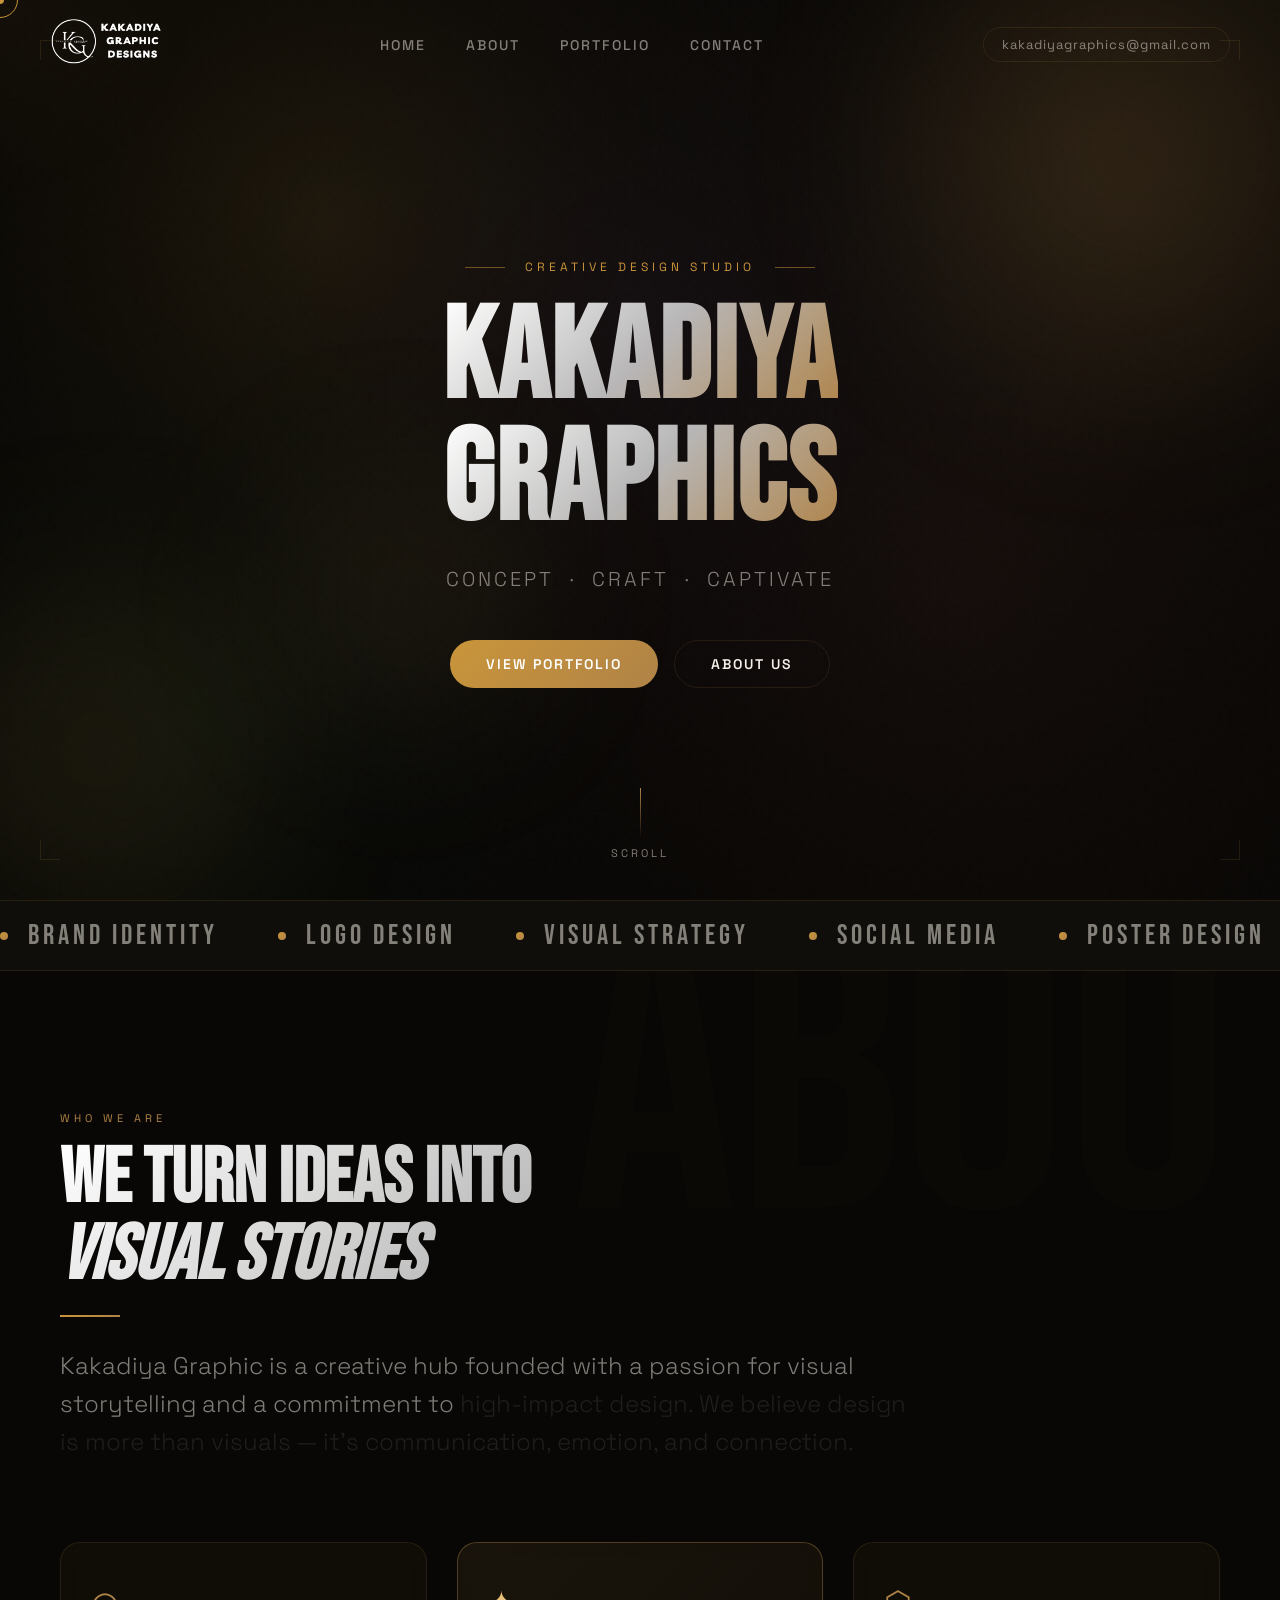
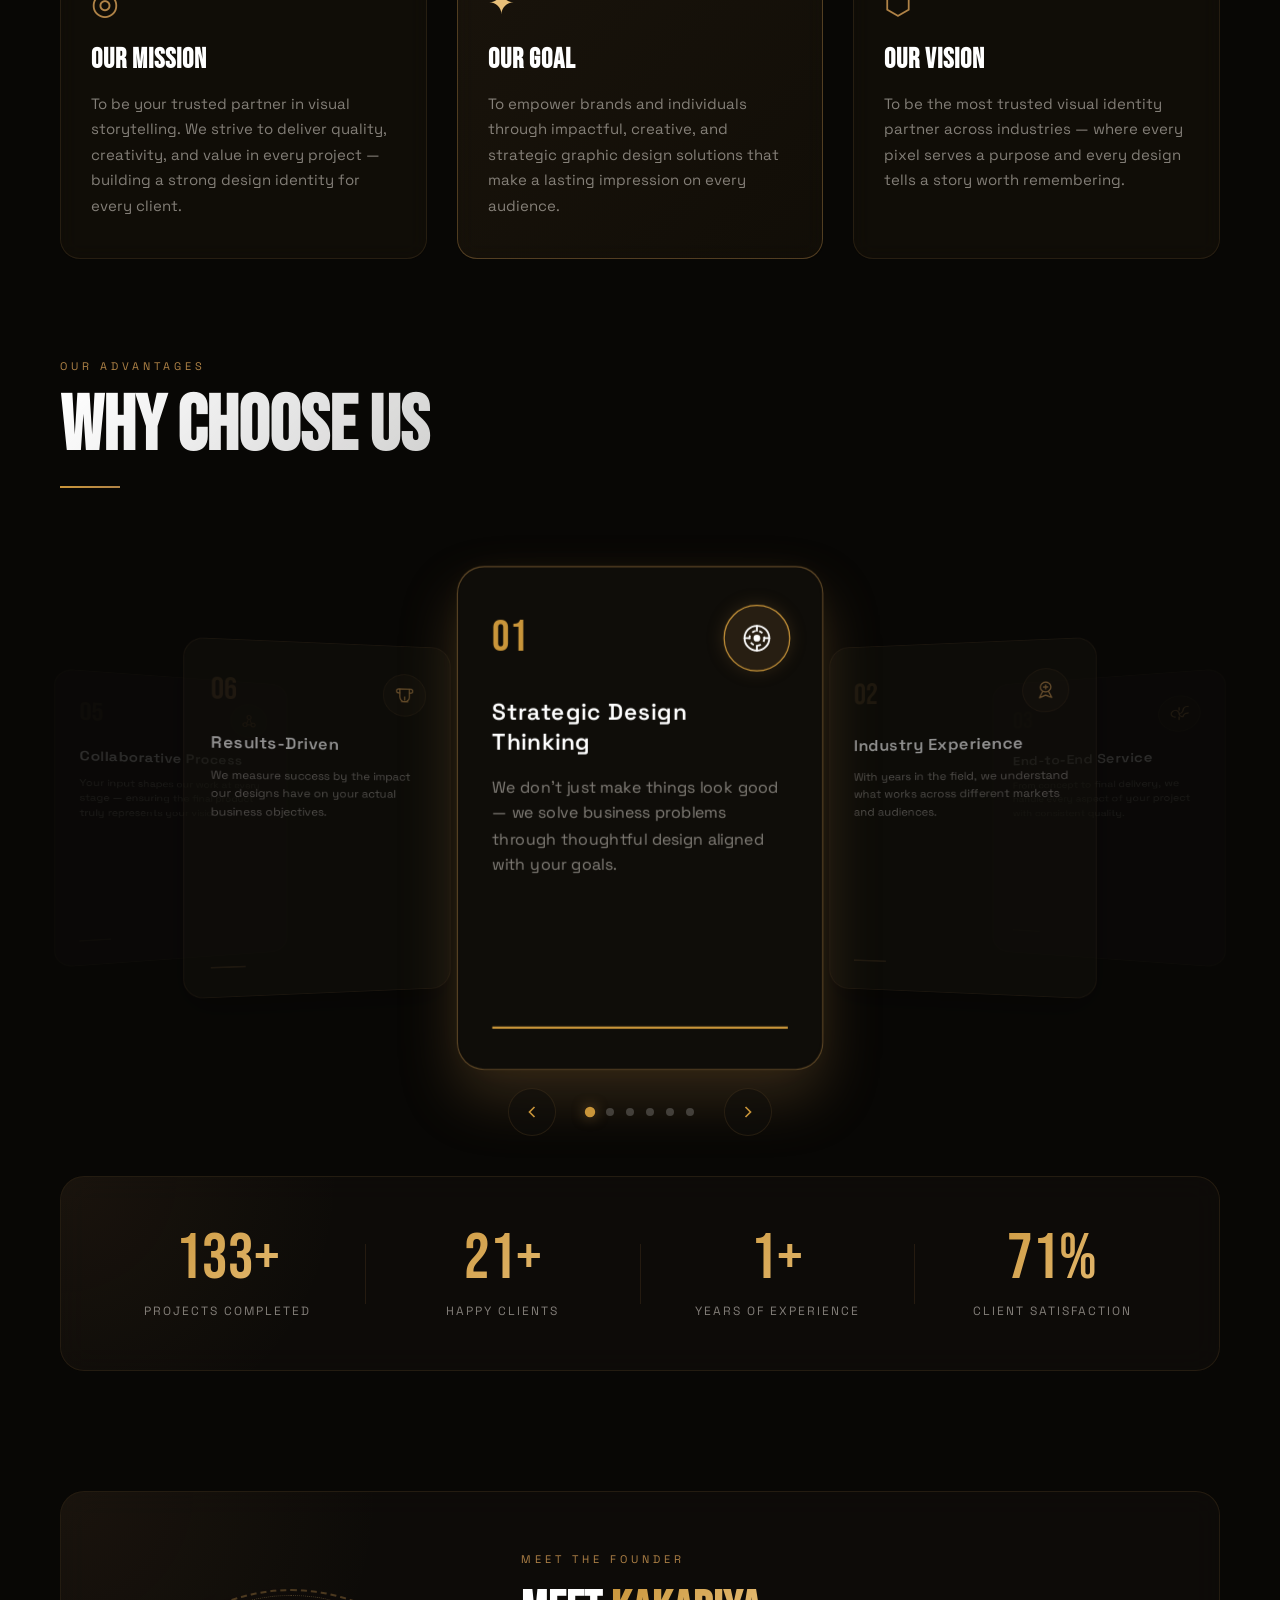
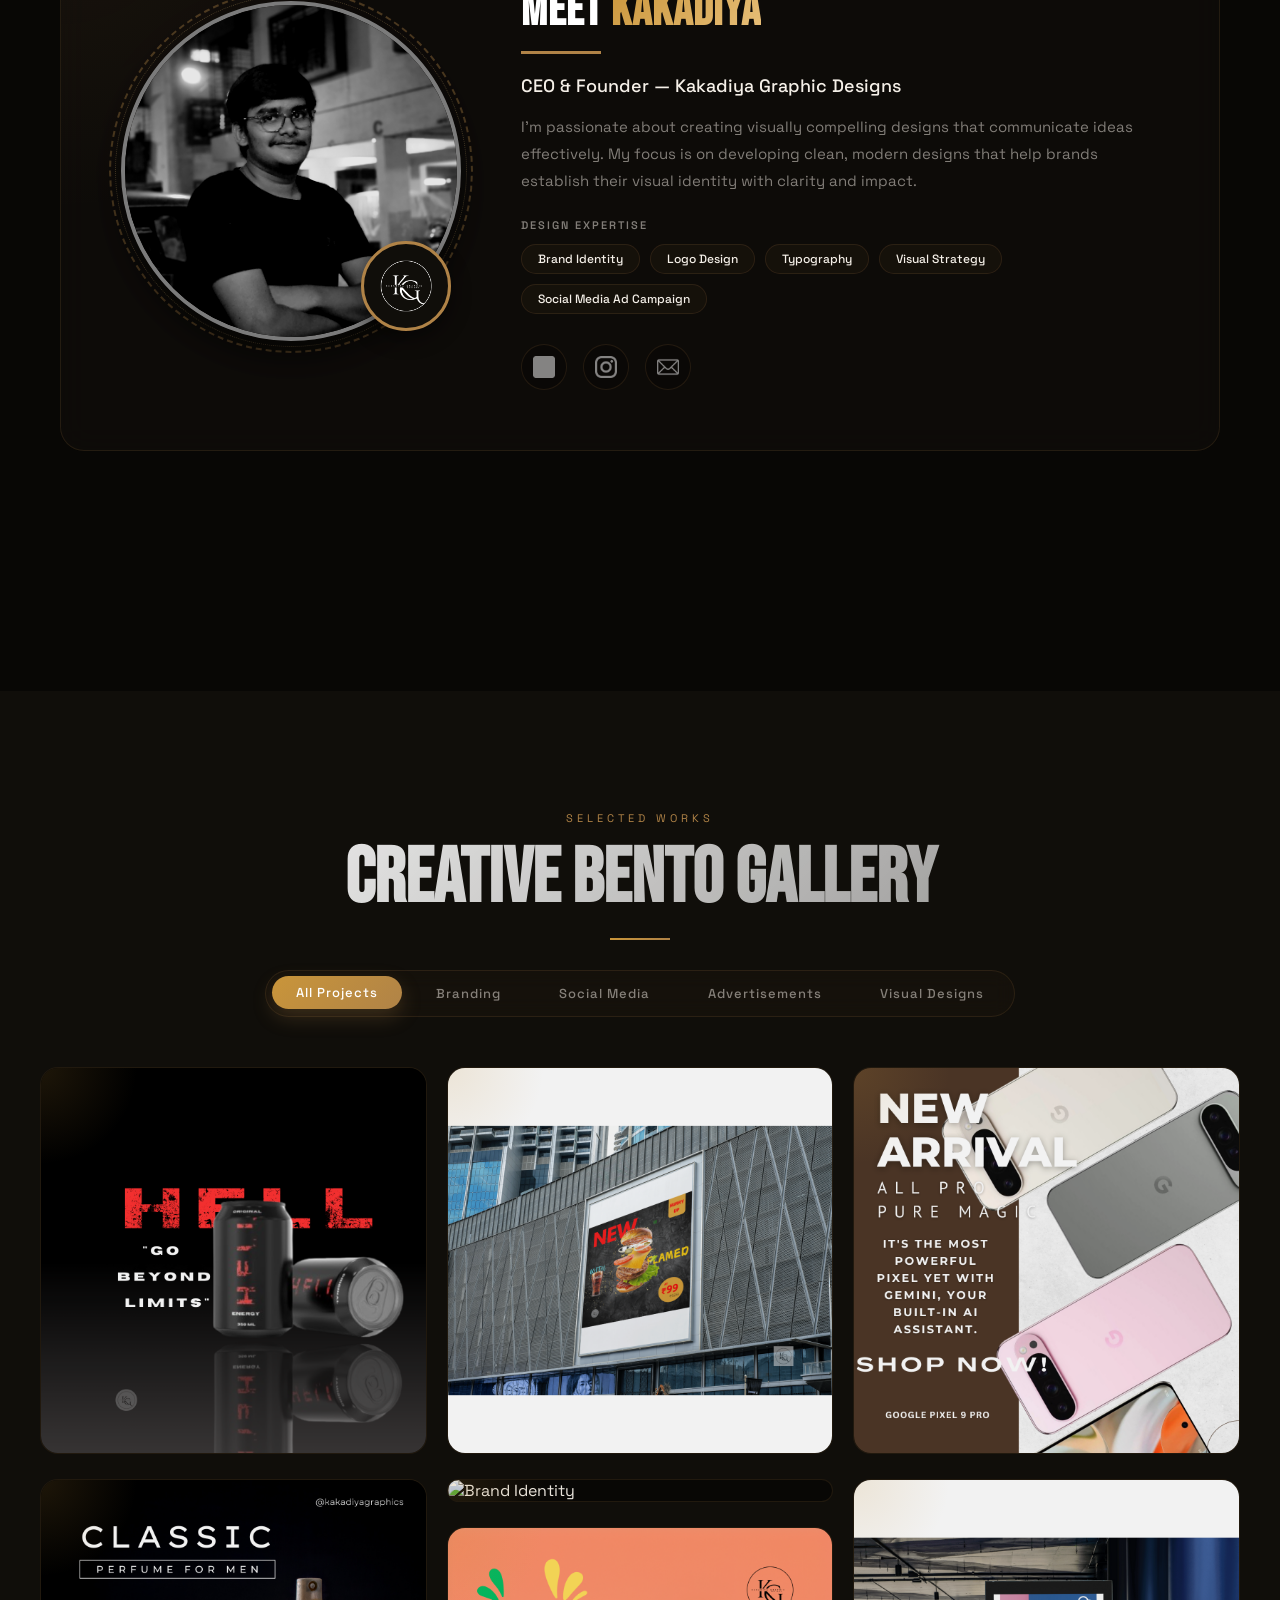
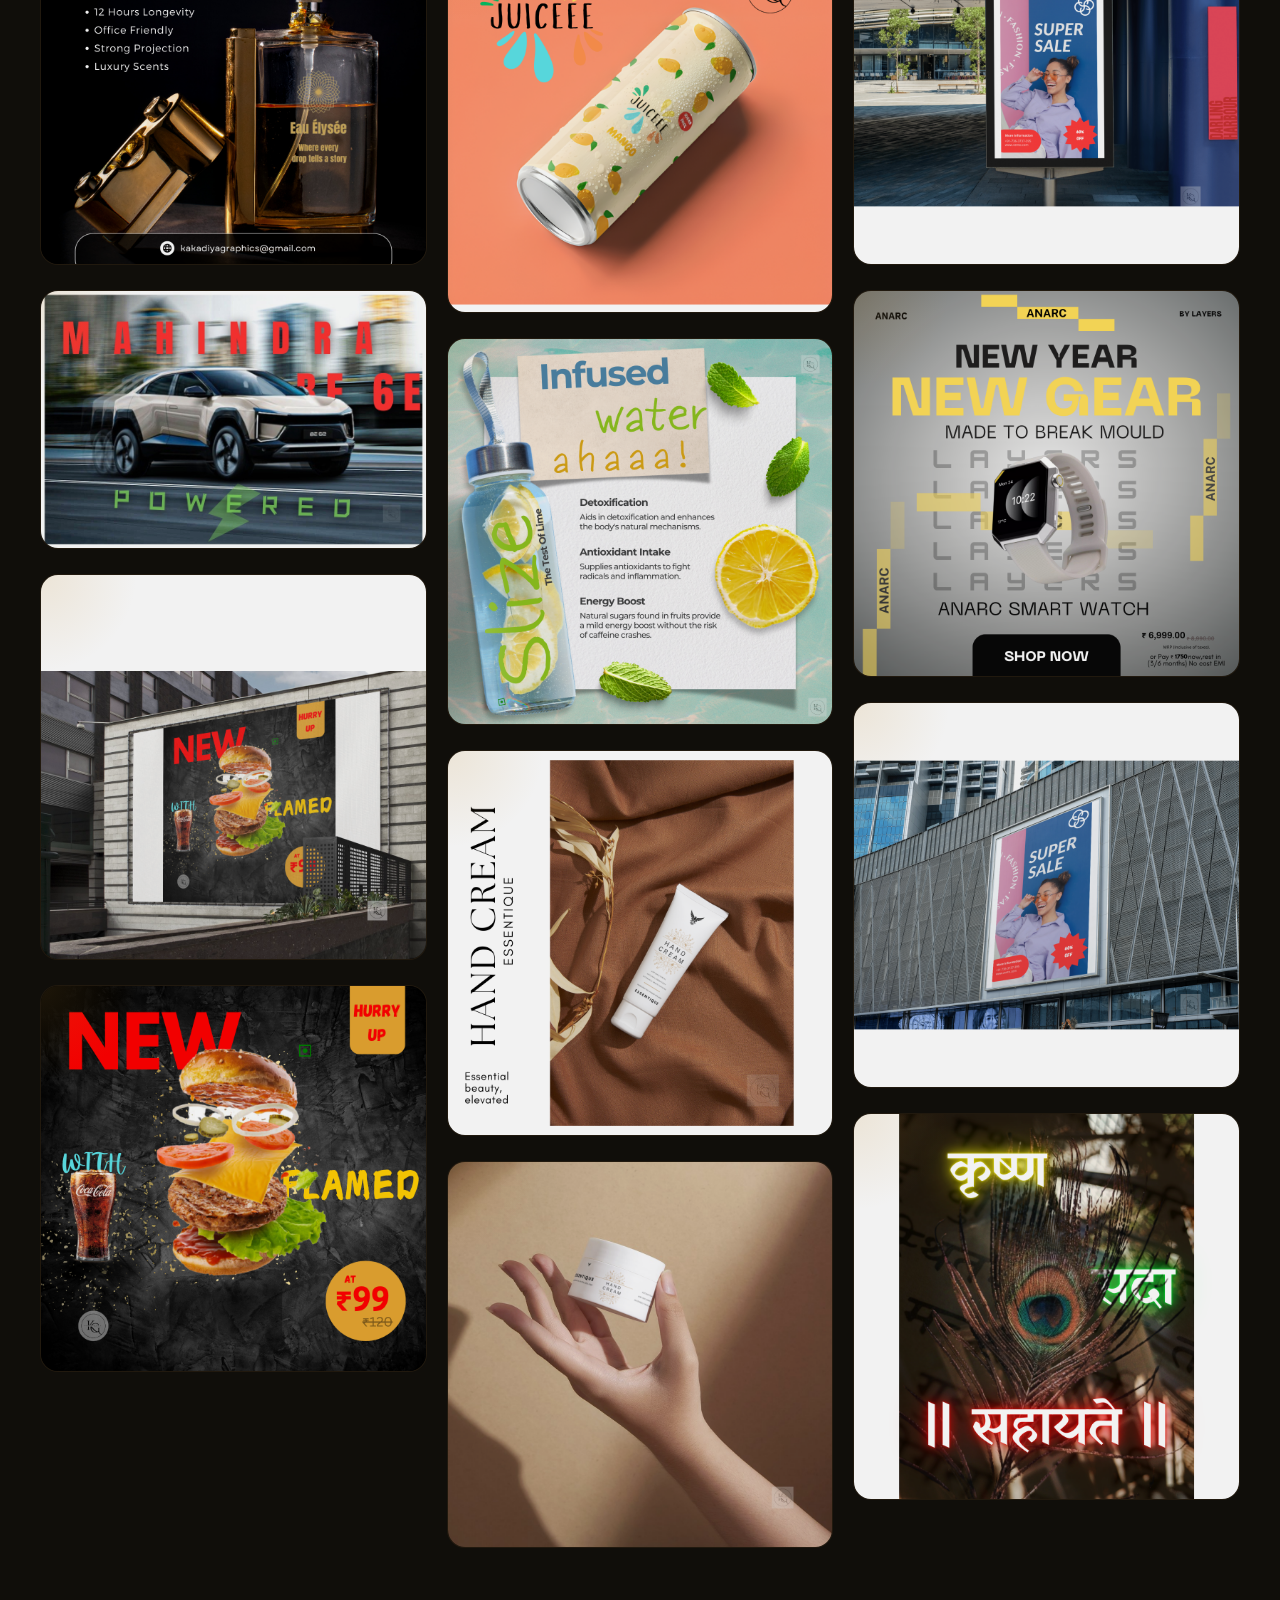
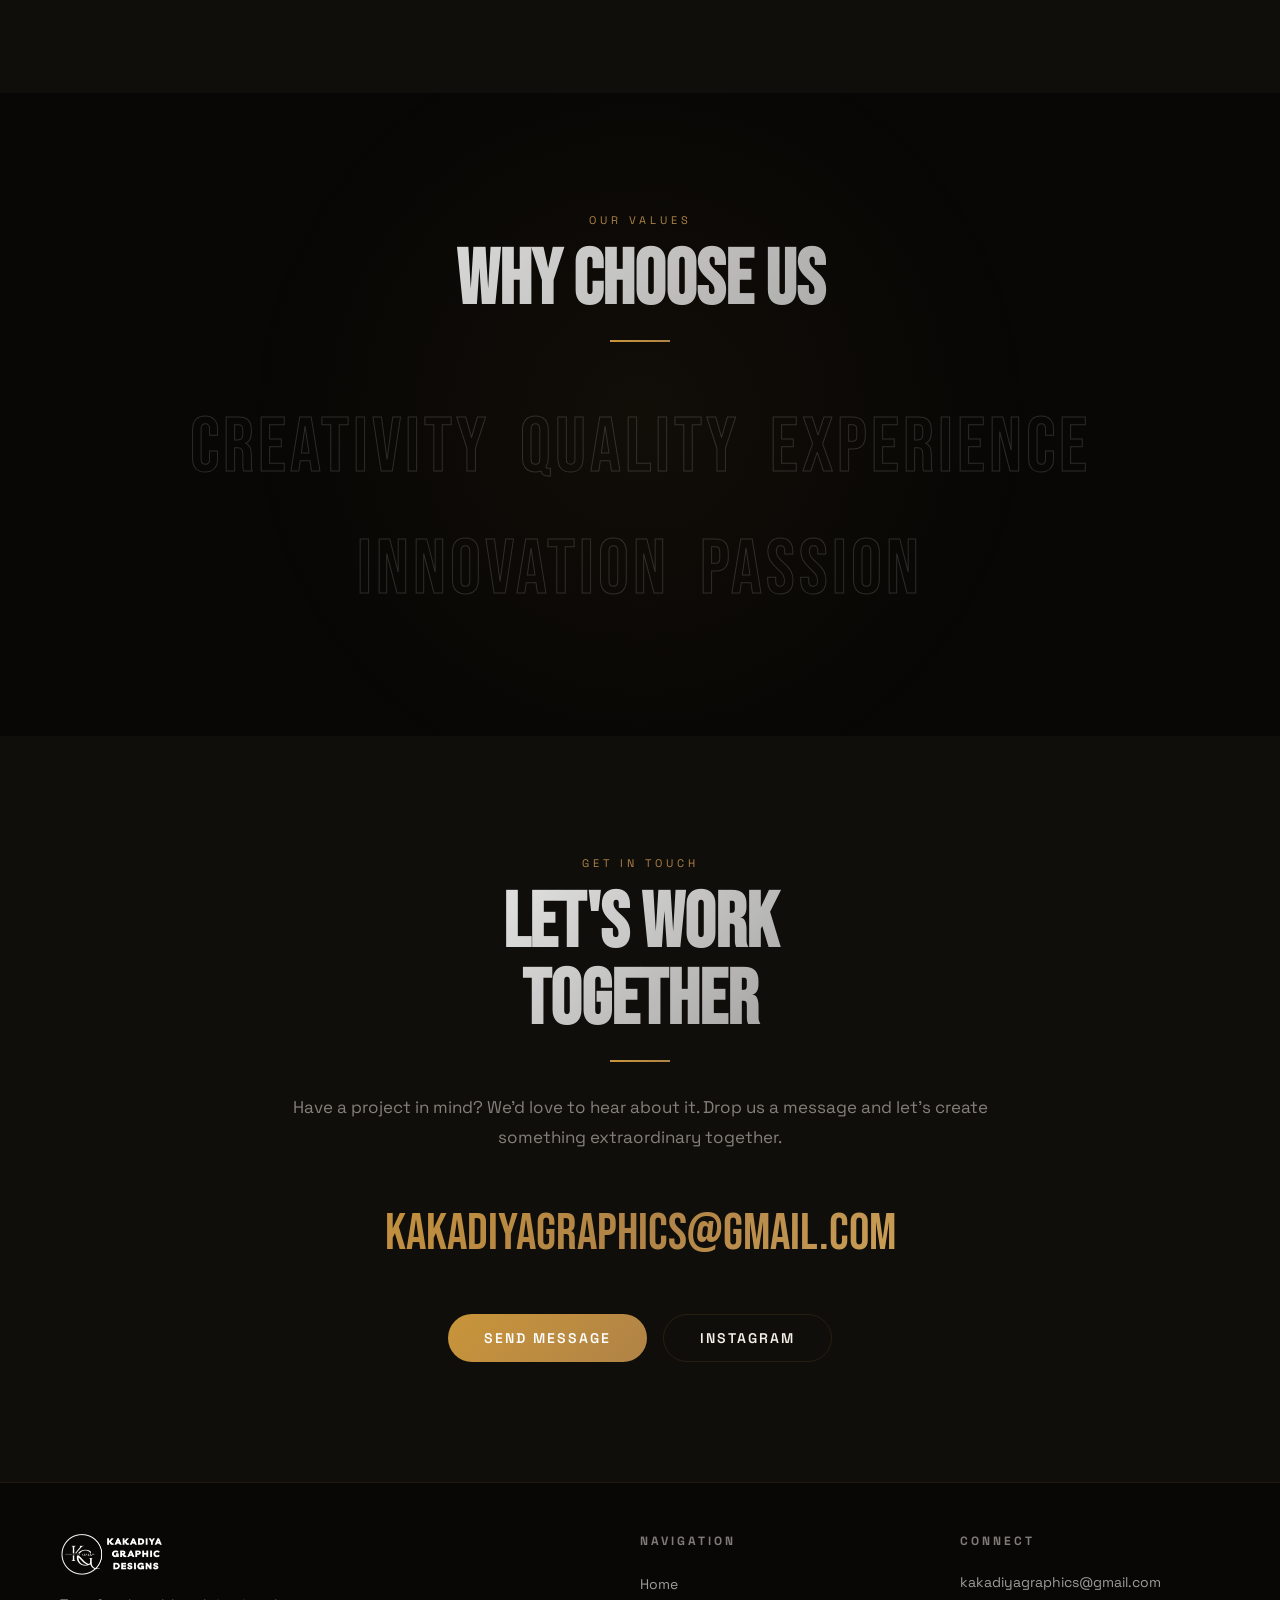
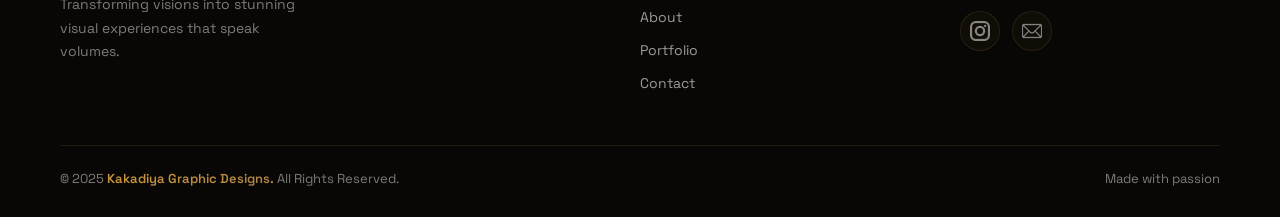
==== commit b14284f1: "Update index.html" ====
--- a/index.html
+++ b/index.html
@@ -629,7 +629,7 @@
     </div>
     <div class="footer-bottom">
       <p>© 2025 <span class="footer-gradient-text">Kakadiya Graphic Designs.</span> All Rights Reserved.</p>
-      <p style="color:var(--muted);font-size:13px;">Made with ✦ passion</p>
+      <p style="color:var(--muted);font-size:13px;">Made with passion</p>
     </div>
   </footer>
 
--- a/style.css
+++ b/style.css
@@ -13,6 +13,12 @@
   --glass-border: rgba(176,131,71,0.15);
   --text: #f5f0e8;
   --muted: rgba(245,240,232,0.5);
+  
+  /* Carousel Config */
+  --carousel-translate-x: 340px;
+  --carousel-translate-x-far: 520px;
+  --card-width: 320px;
+  --card-height: 440px;
 }
 
 *{margin:0;padding:0;box-sizing:border-box;user-select:none;-webkit-user-select:none;}
@@ -226,8 +232,8 @@
 
 .stack-card {
   position: absolute;
-  width: 320px;
-  height: 440px;
+  width: var(--card-width);
+  height: var(--card-height);
   background: rgba(16, 14, 10, 0.95);
   border: 1px solid var(--glass-border);
   border-radius: 24px;
@@ -293,7 +299,7 @@
 .stack-card.prev {
   opacity: 0.55;
   pointer-events: auto;
-  transform: translate3d(-340px, 0, -50px) scale(0.88) rotateY(20deg);
+  transform: translate3d(calc(-1 * var(--carousel-translate-x)), 0, -80px) scale(0.85) rotateY(15deg);
   z-index: 5;
 }
 
@@ -301,20 +307,20 @@
 .stack-card.next {
   opacity: 0.55;
   pointer-events: auto;
-  transform: translate3d(340px, 0, -50px) scale(0.88) rotateY(-20deg);
+  transform: translate3d(var(--carousel-translate-x), 0, -80px) scale(0.85) rotateY(-15deg);
   z-index: 5;
 }
 
 /* Far left/right cards (fading out) */
 .stack-card.far-prev {
   opacity: 0.15;
-  transform: translate3d(-520px, 0, -150px) scale(0.75) rotateY(35deg);
+  transform: translate3d(calc(-1 * var(--carousel-translate-x-far)), 0, -150px) scale(0.72) rotateY(30deg);
   z-index: 2;
 }
 
 .stack-card.far-next {
   opacity: 0.15;
-  transform: translate3d(520px, 0, -150px) scale(0.75) rotateY(-35deg);
+  transform: translate3d(var(--carousel-translate-x-far), 0, -150px) scale(0.72) rotateY(-30deg);
   z-index: 2;
 }
 
@@ -805,32 +811,21 @@
   .about-section{padding:80px 30px;}
   .about-cards{grid-template-columns:1fr;}
   
+  :root {
+    --carousel-translate-x: 230px;
+    --carousel-translate-x-far: 380px;
+    --card-width: 250px;
+    --card-height: 380px;
+  }
+  
   .advantages-stack-wrap {
     height: auto;
     margin-top: 30px;
-    overflow: hidden;
-  }
+    overflow: visible;
+  }
+  
   .carousel-viewport {
-    width: 100%;
-    height: auto;
-    display: flex;
-    flex-direction: column;
-    gap: 24px;
-    perspective: none;
-  }
-  .stack-card {
-    position: relative;
-    width: 100%;
-    height: auto;
-    min-height: 240px;
-    opacity: 1 !important;
-    pointer-events: auto !important;
-    transform: none !important;
-    z-index: auto !important;
-    box-shadow: 0 10px 25px rgba(0,0,0,0.4);
-  }
-  .carousel-nav {
-    display: none;
+    height: 420px;
   }
   
   .stats-bar{flex-direction:column;padding:30px 20px;gap:20px;}
@@ -850,6 +845,75 @@
   .lightbox-media-side img{max-height:260px;}
   .lightbox-info-side{padding:30px;}
 }
+@media(max-width:767px){
+  :root {
+    --carousel-translate-x: 140px;
+    --carousel-translate-x-far: 230px;
+    --card-width: 200px;
+    --card-height: 320px;
+  }
+  .carousel-viewport {
+    height: 360px;
+  }
+  .card-head {
+    margin-bottom: 12px;
+  }
+  .card-num {
+    font-size: 28px;
+  }
+  .card-icon-circle {
+    width: 40px;
+    height: 40px;
+  }
+  .card-svg {
+    width: 18px;
+    height: 18px;
+  }
+  .card-body h3 {
+    font-size: 15px;
+    margin-bottom: 8px;
+  }
+  .card-body p {
+    font-size: 11px;
+    line-height: 1.4;
+  }
+  .carousel-nav {
+    gap: 16px;
+    margin-top: 20px;
+  }
+  .nav-arrow {
+    width: 36px;
+    height: 36px;
+  }
+  .nav-arrow svg {
+    width: 16px;
+    height: 16px;
+  }
+  .nav-dot {
+    width: 6px;
+    height: 6px;
+  }
+}
+@media(max-width:400px){
+  :root {
+    --carousel-translate-x: 95px;
+    --carousel-translate-x-far: 150px;
+    --card-width: 160px;
+    --card-height: 270px;
+  }
+  .carousel-viewport {
+    height: 300px;
+  }
+  .card-body h3 {
+    font-size: 13px;
+  }
+  .card-body p {
+    display: -webkit-box;
+    -webkit-line-clamp: 4;
+    -webkit-box-orient: vertical;
+    overflow: hidden;
+  }
+}
 @media(max-width:576px){
   .bento-grid{columns:1;}
   .why-words{gap:20px;}
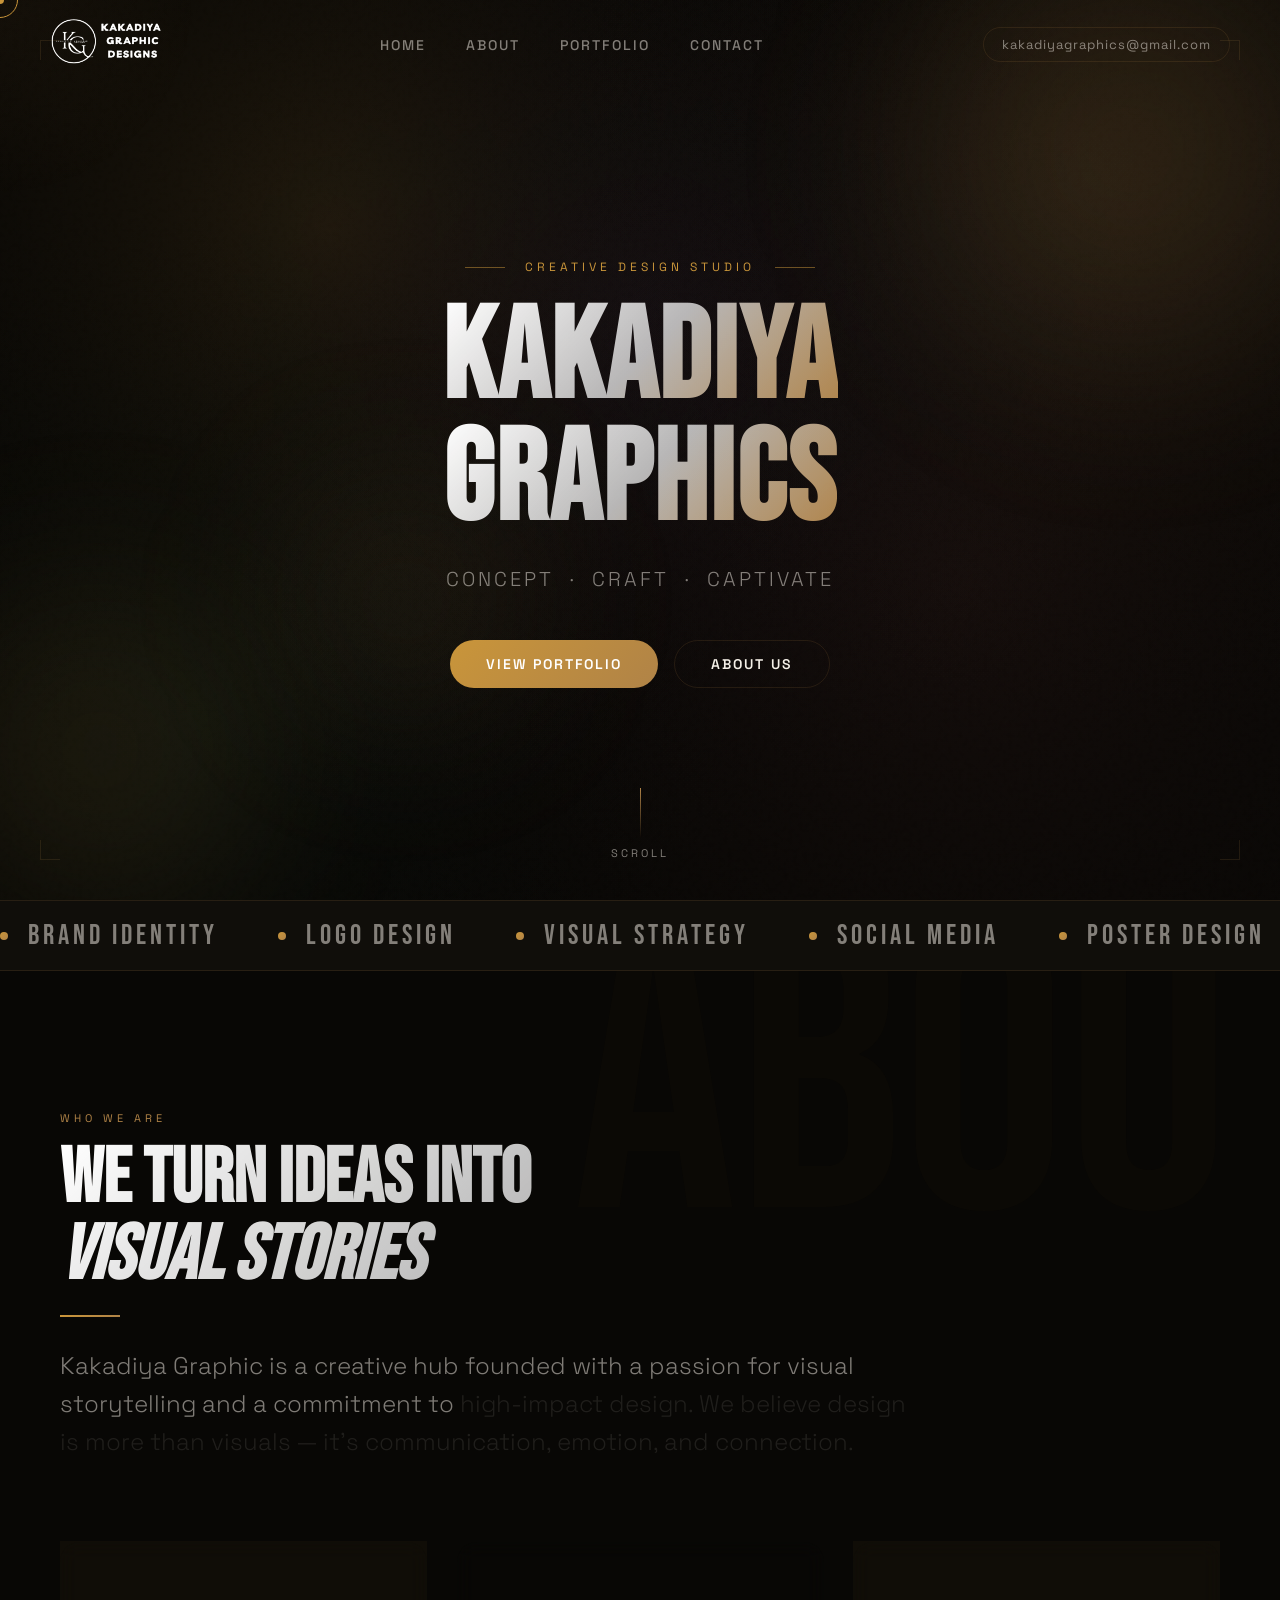
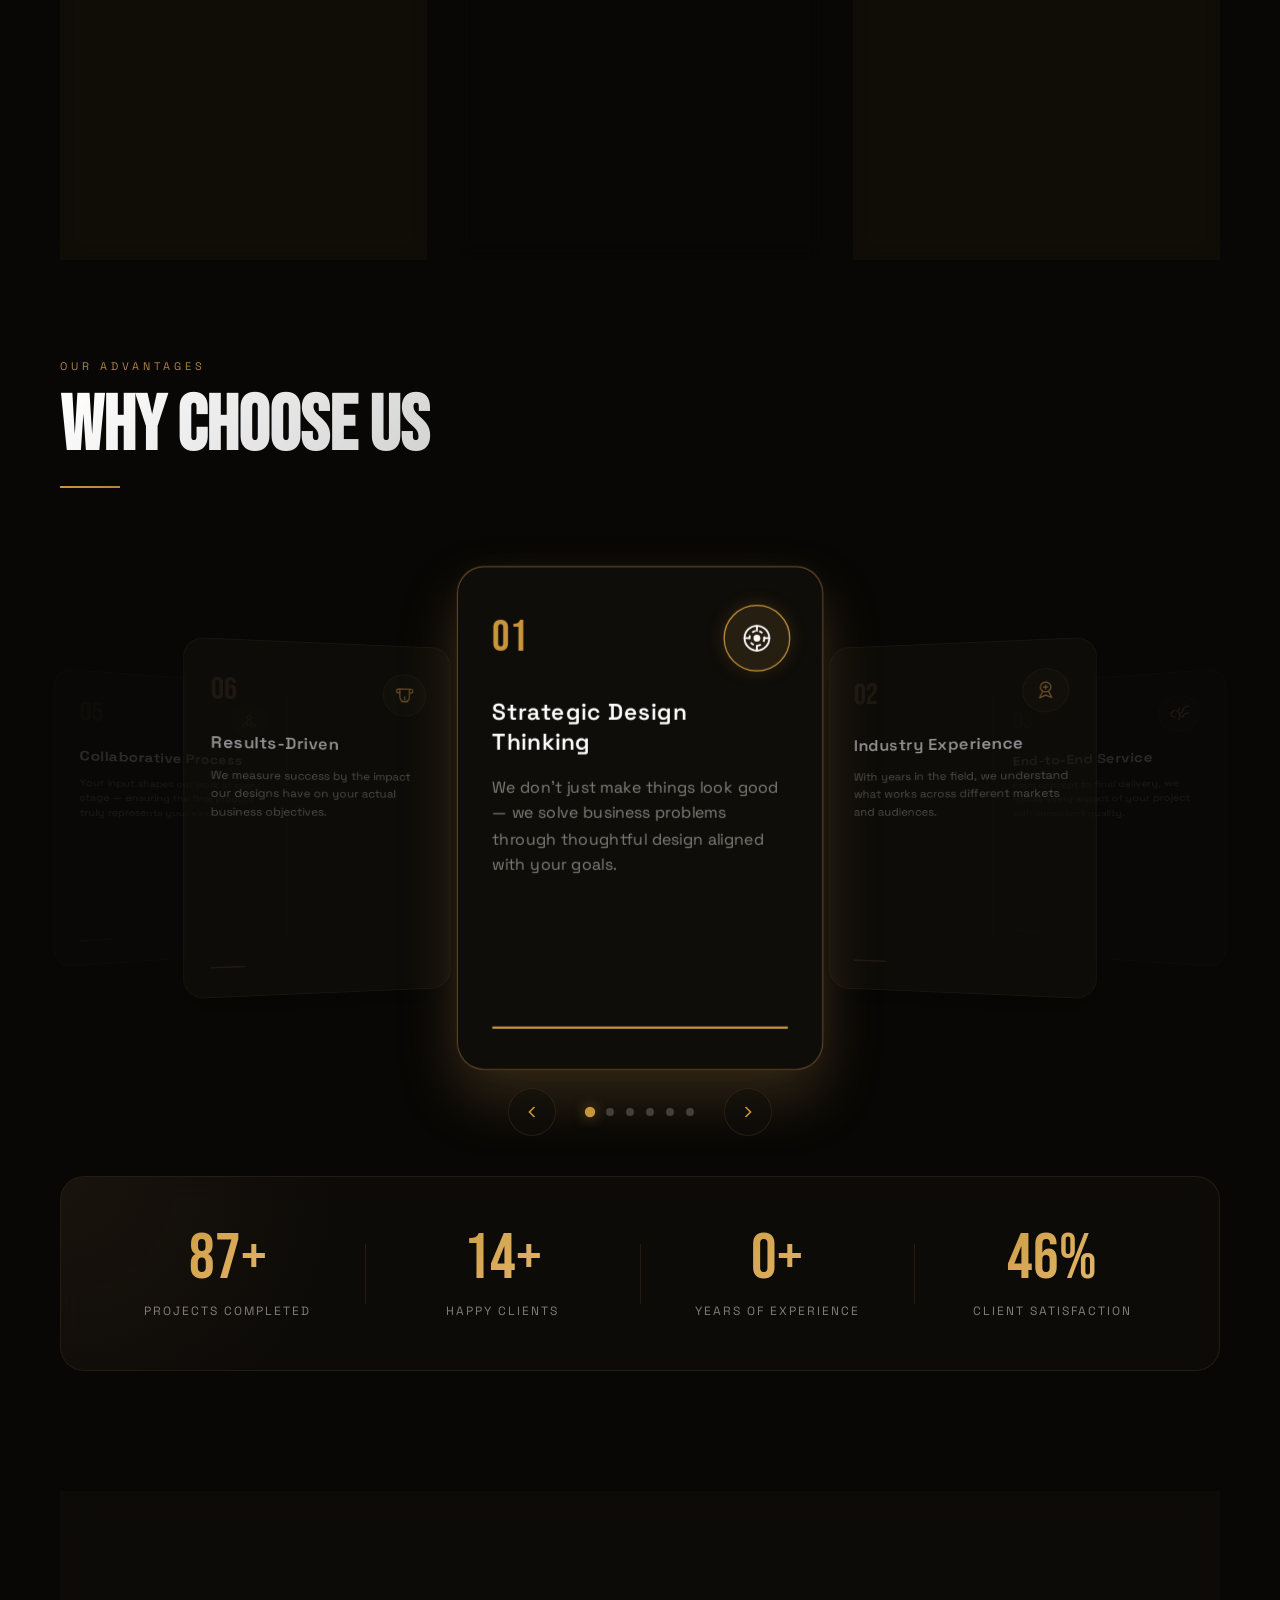
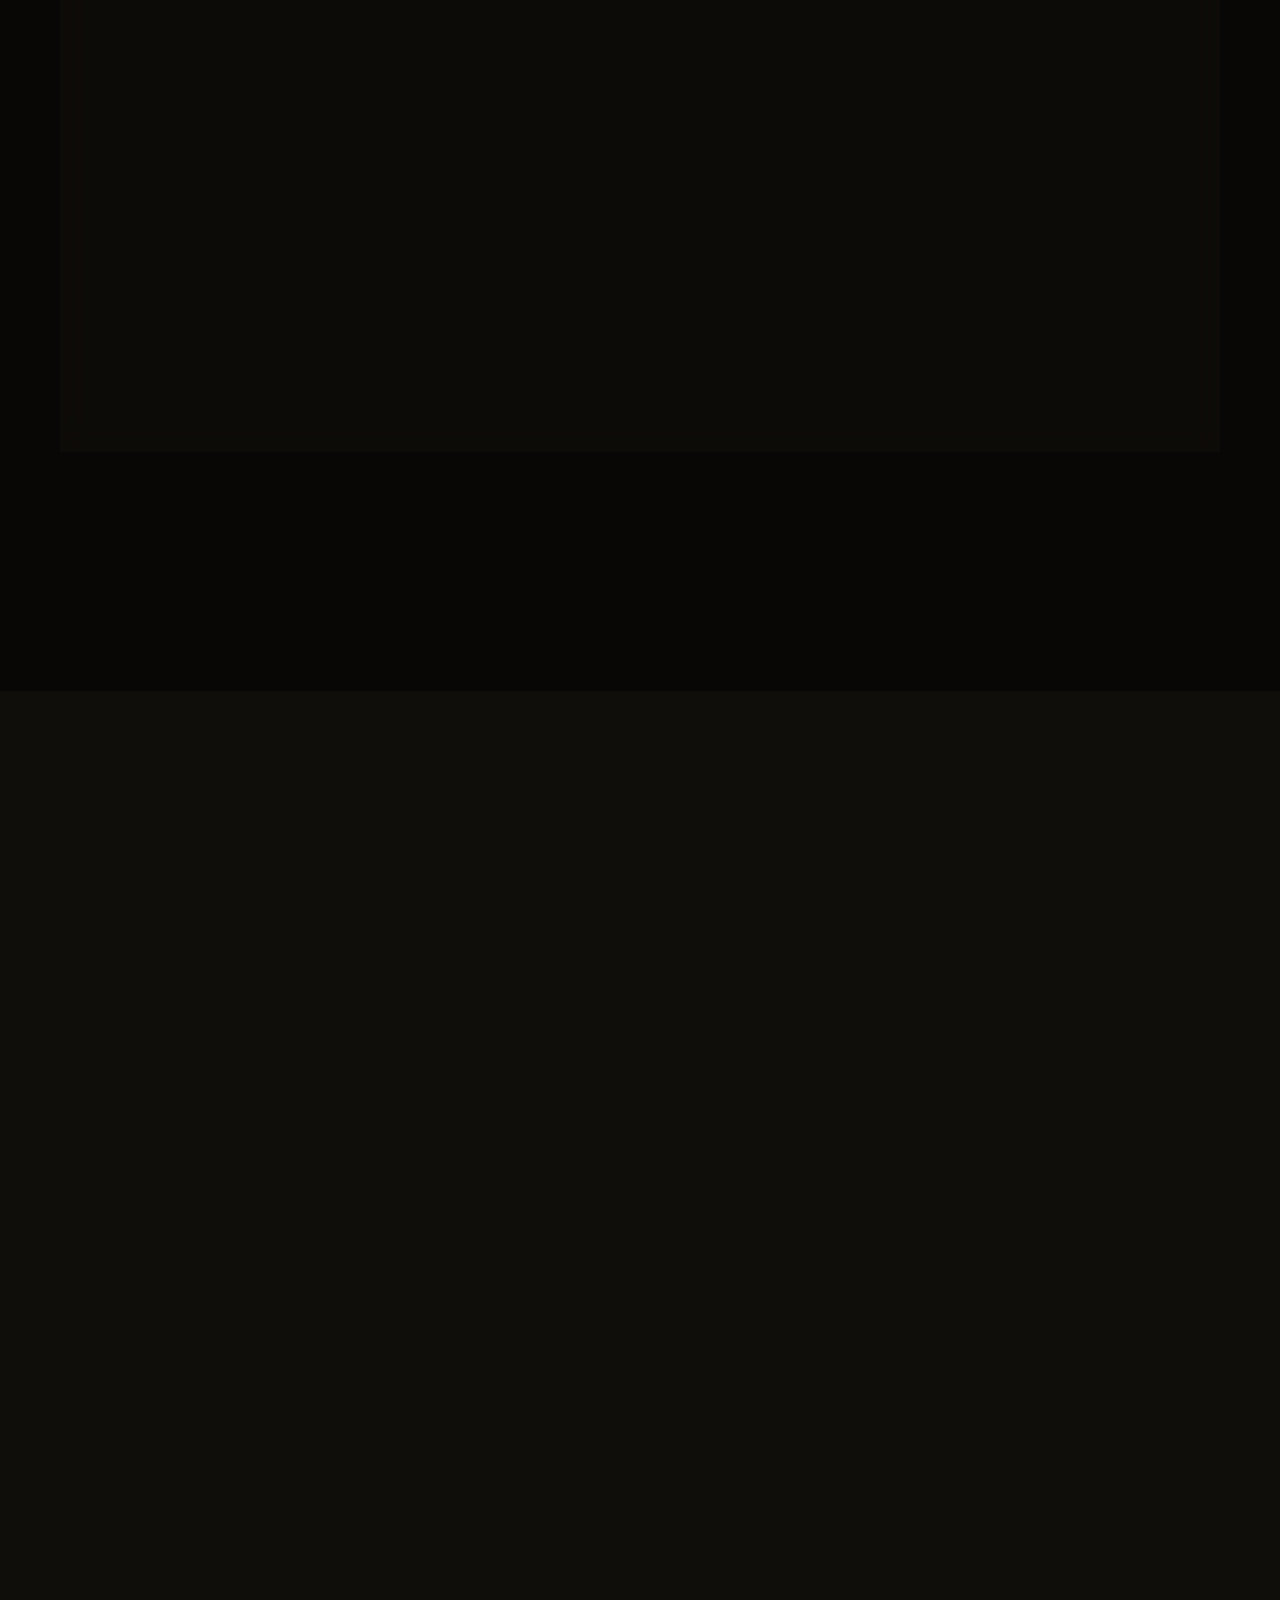
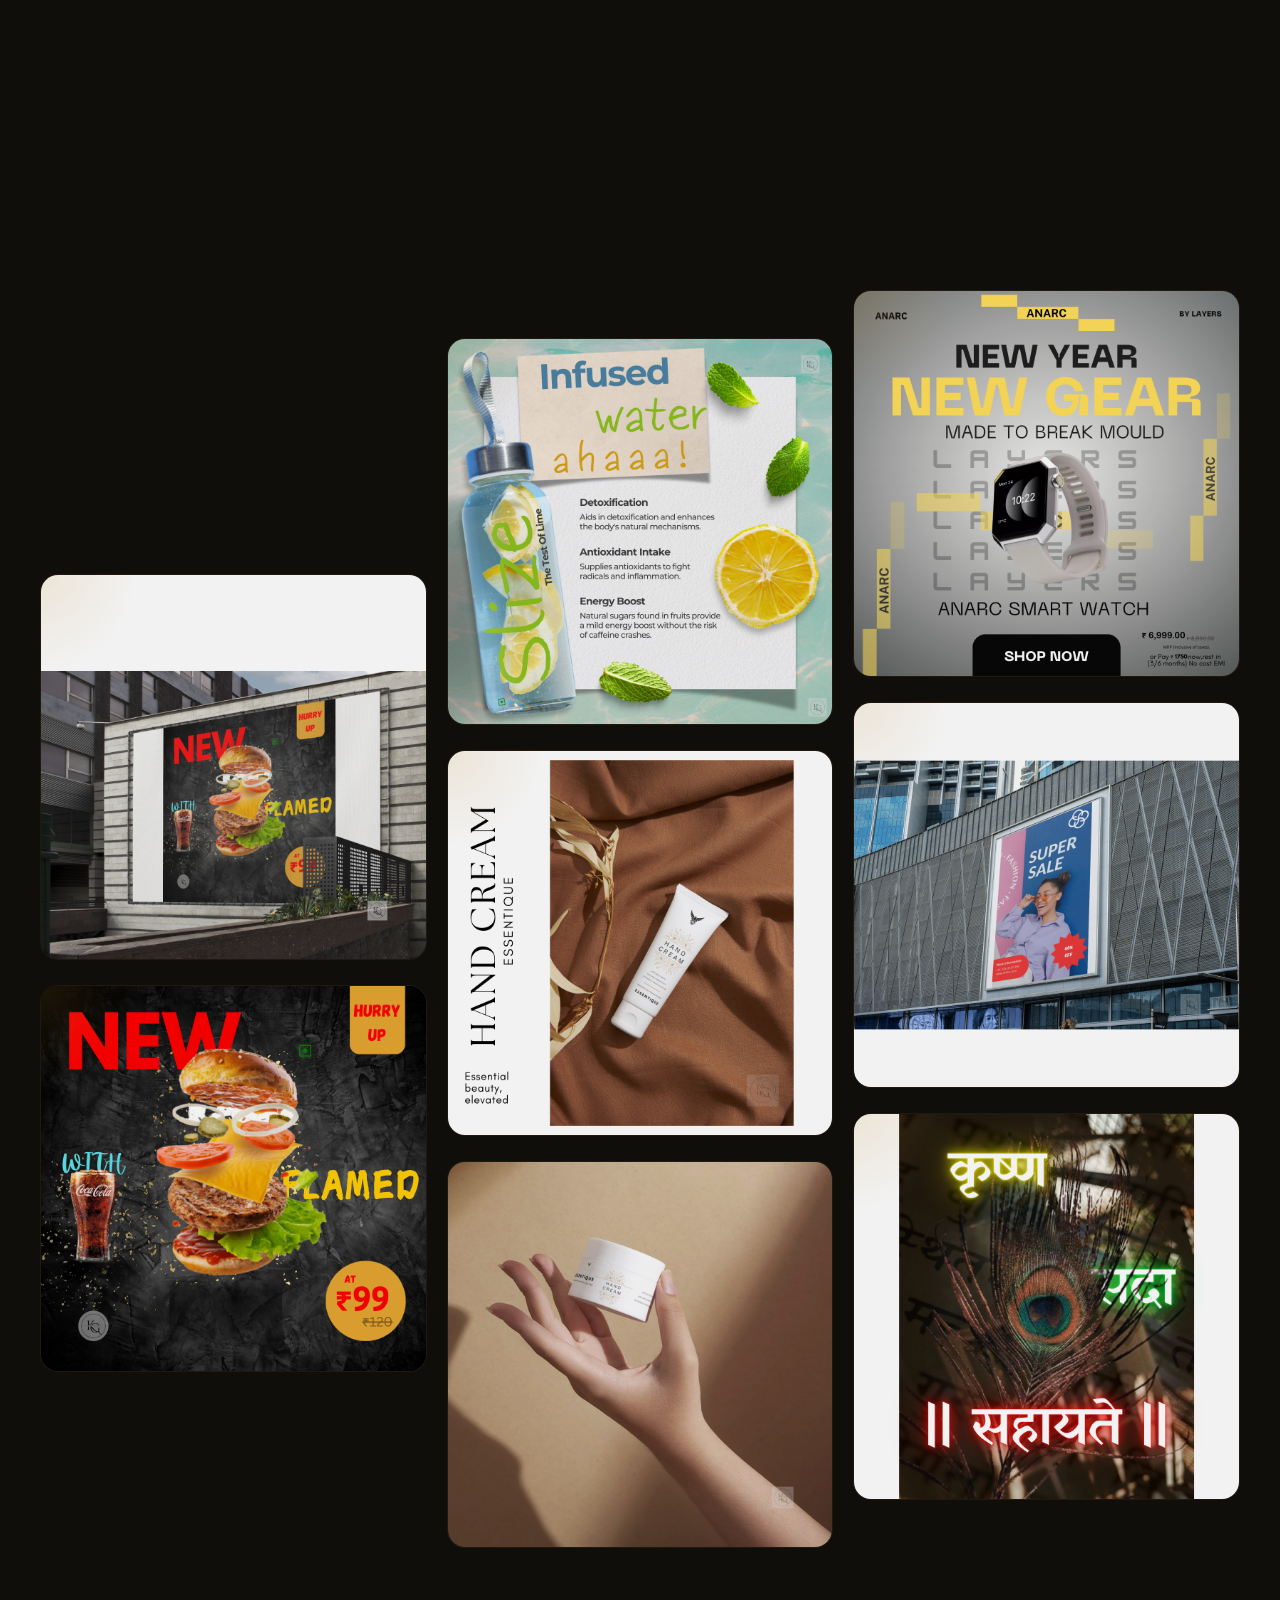
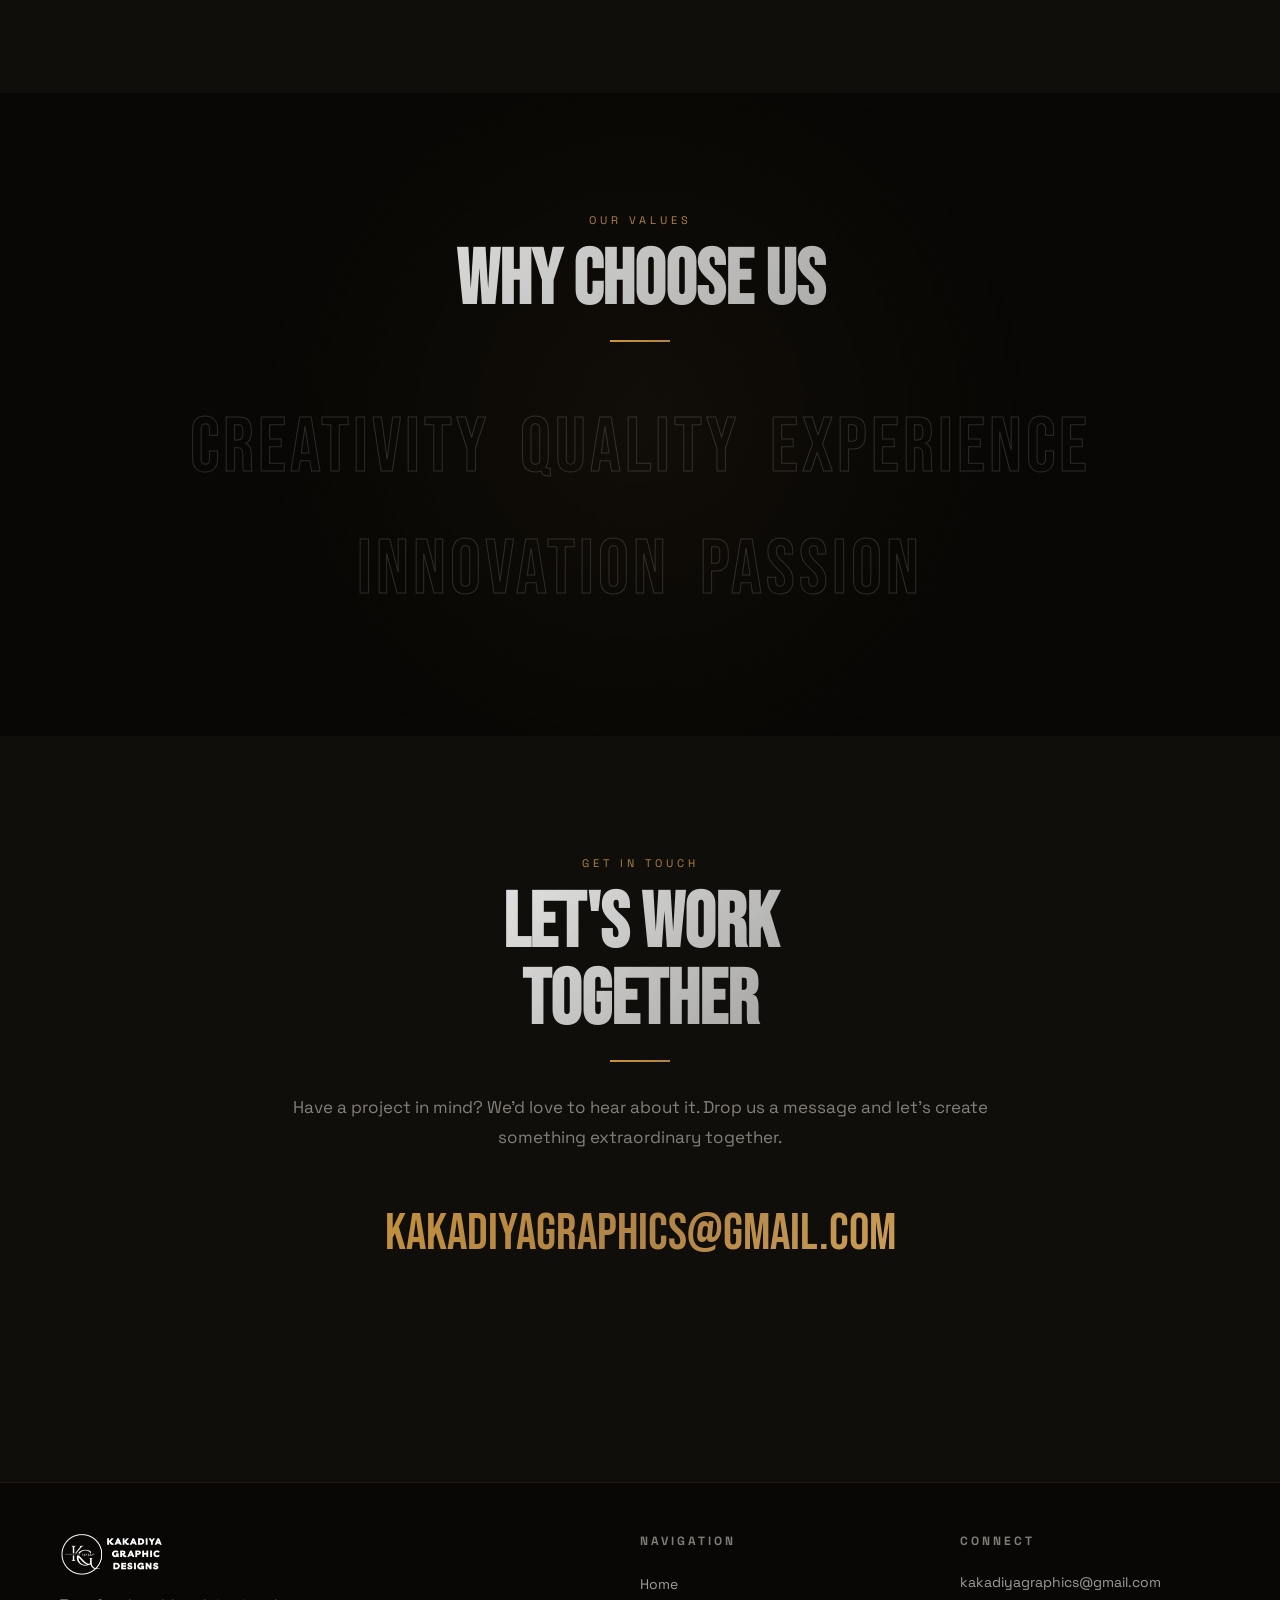
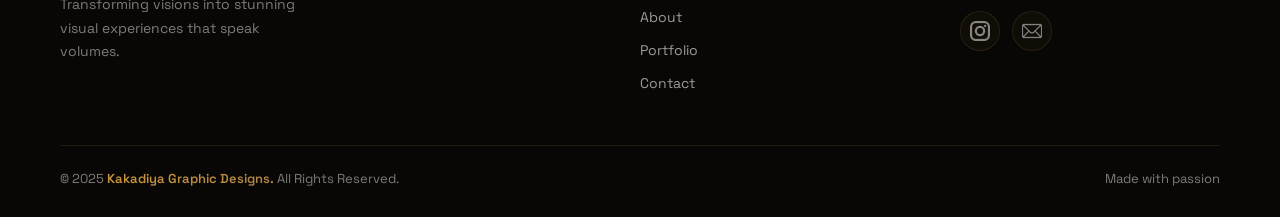
==== commit c5e56c0b: "vercel anyliticss" ====
--- a/index.html
+++ b/index.html
@@ -6,6 +6,7 @@
   <title>Kakadiya Graphics — Creative Design Studio</title>
   <meta name="description" content="Kakadiya Graphics — a creative design studio crafting impactful logos, branding, posters, and visual identities.">
   <link rel="icon" href="./assets2/13.png" type="image/x-icon">
+  <meta name="google-site-verification" content="dNfFU5Cq_HvS8xURnL7iqYsl-yPJfAJLXmBu6FRnI5c" />
   <link rel="preconnect" href="https://fonts.googleapis.com">
   <link href="https://fonts.googleapis.com/css2?family=Space+Grotesk:wght@300;400;500;600;700&family=Bebas+Neue&display=swap" rel="stylesheet">
   <link rel="stylesheet" href="style.css">
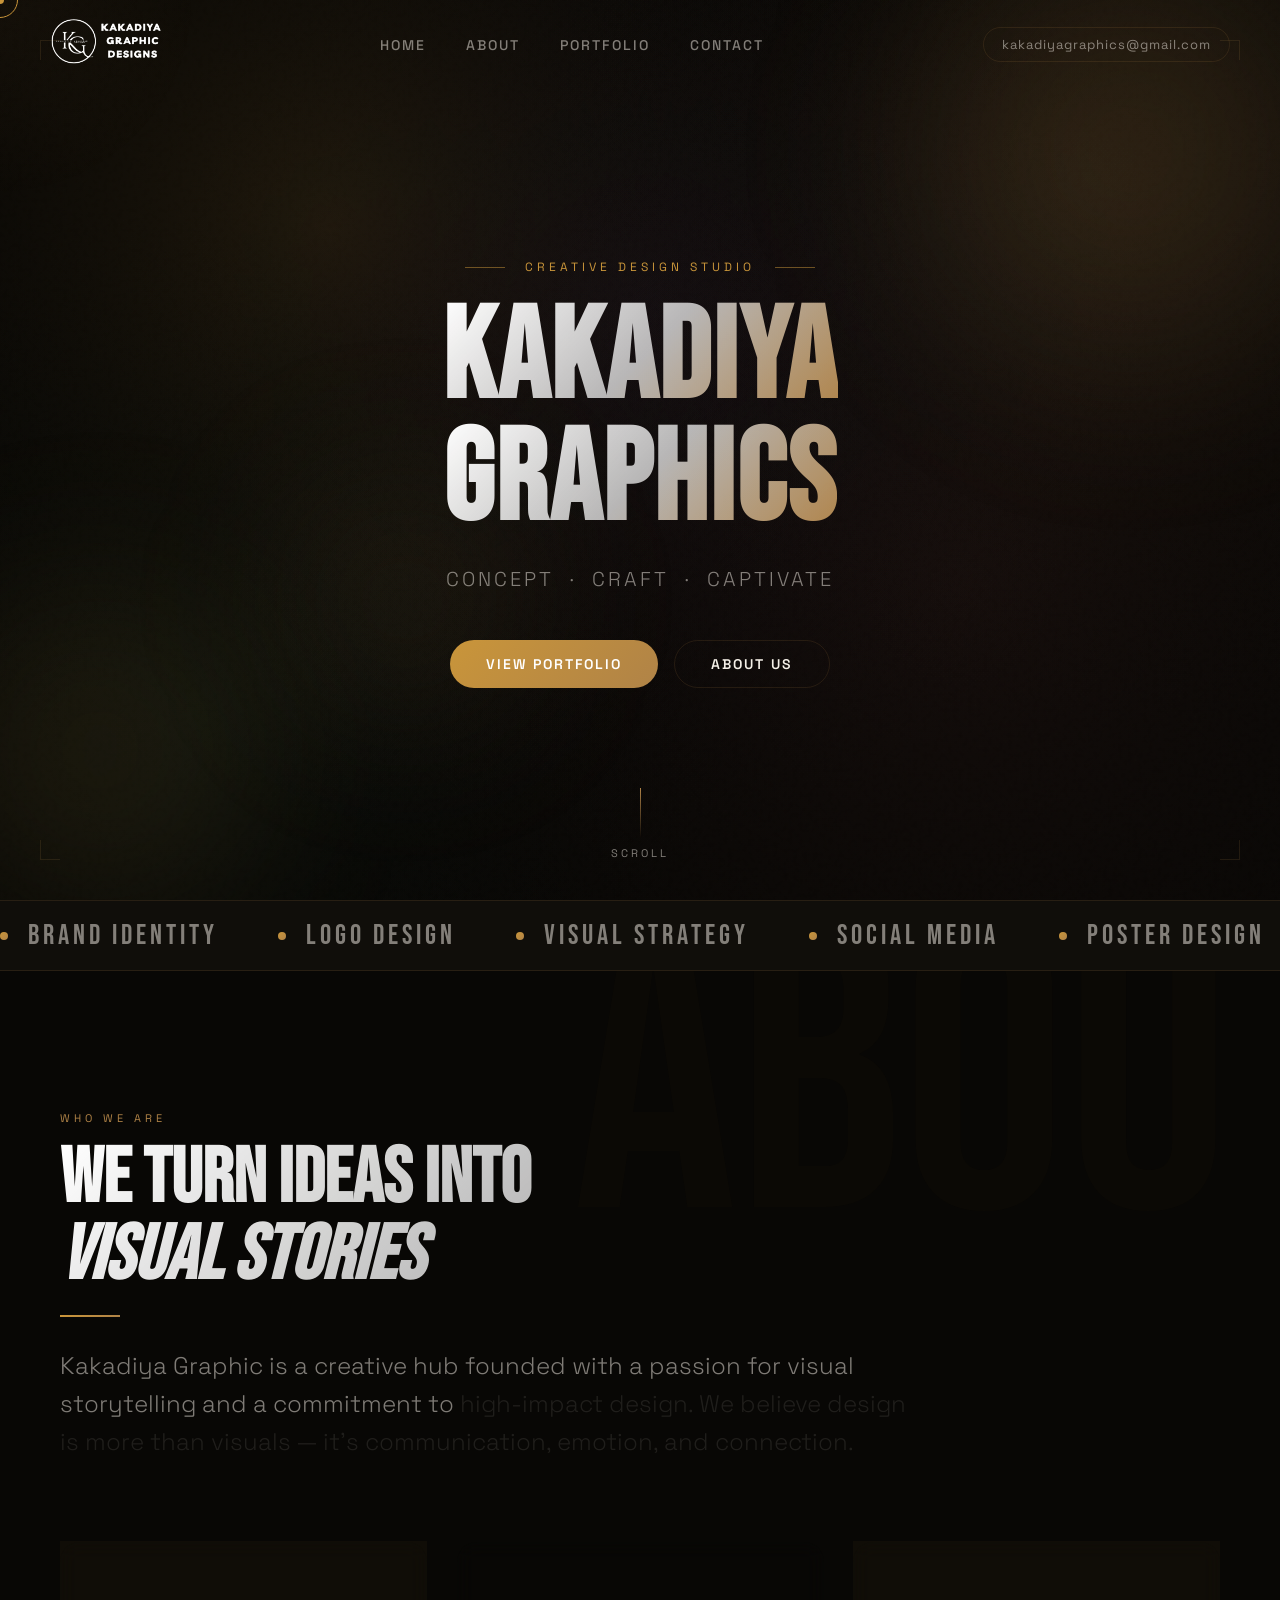
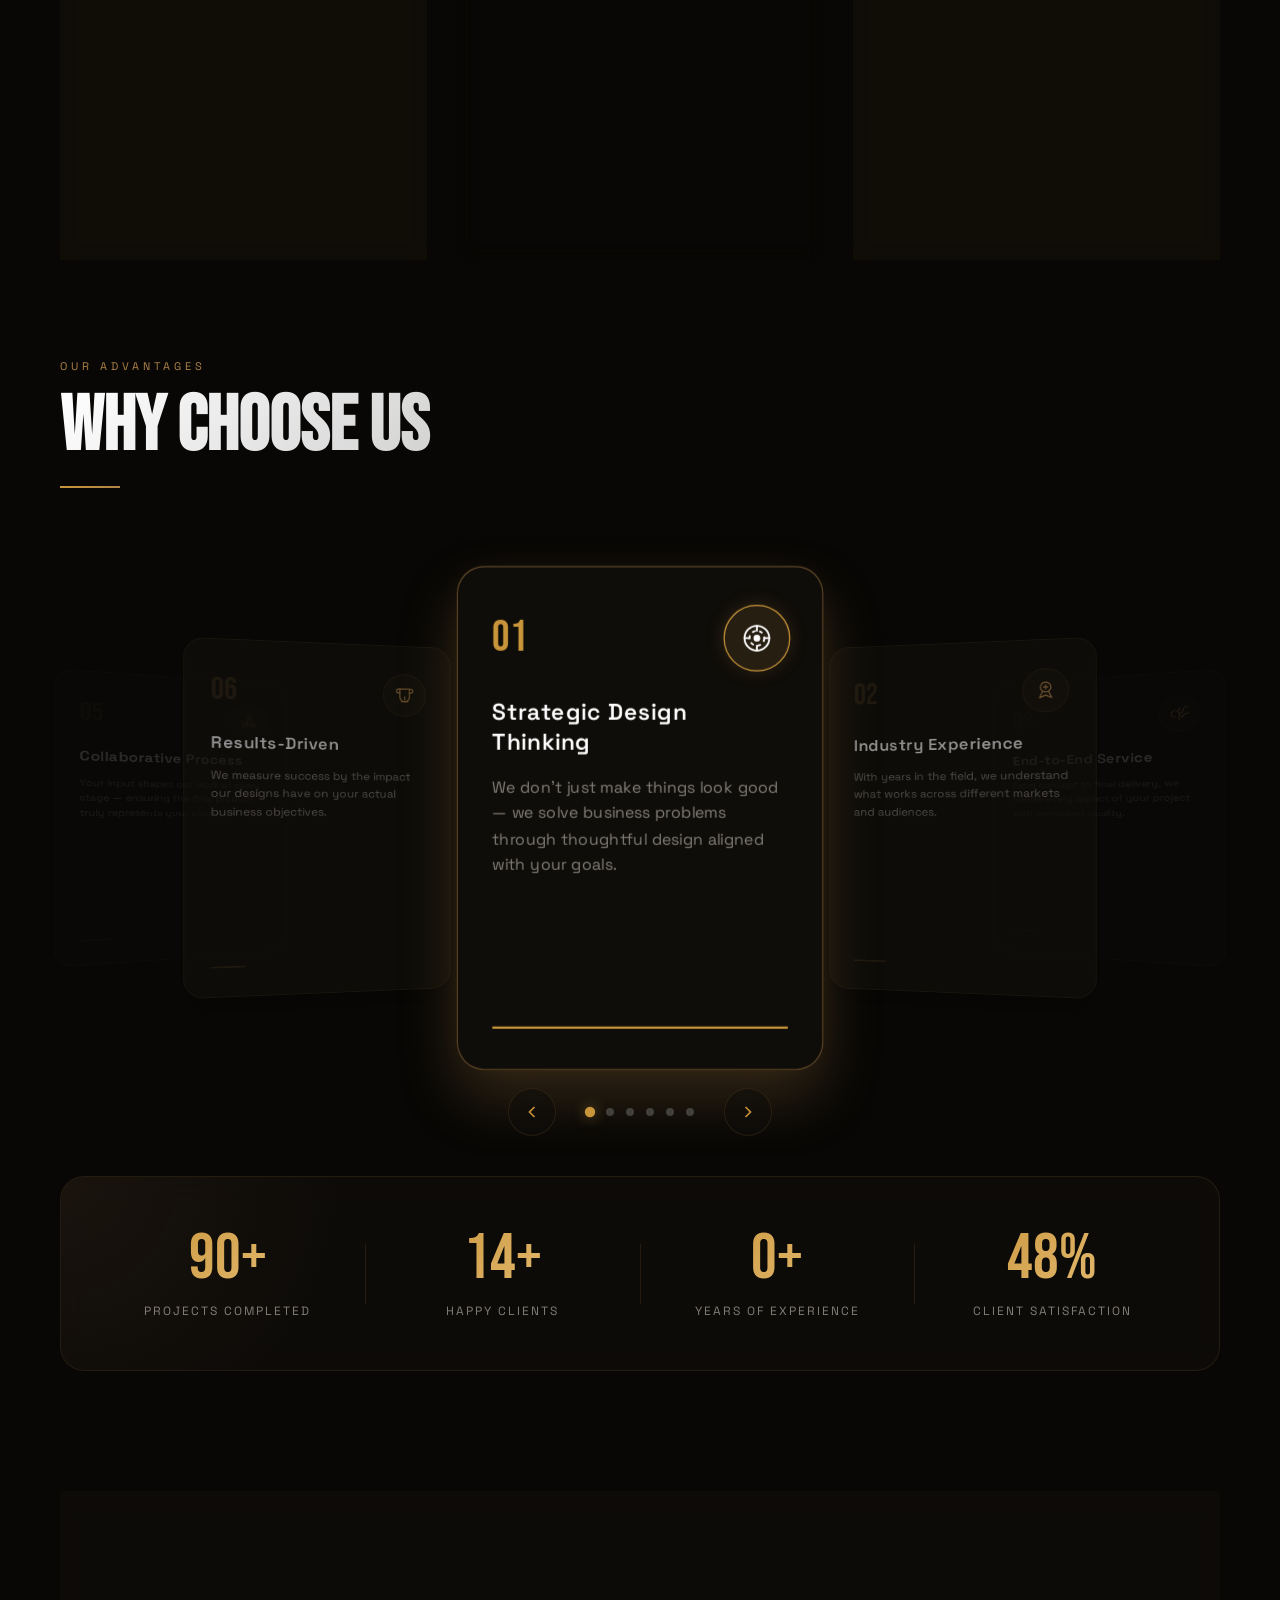
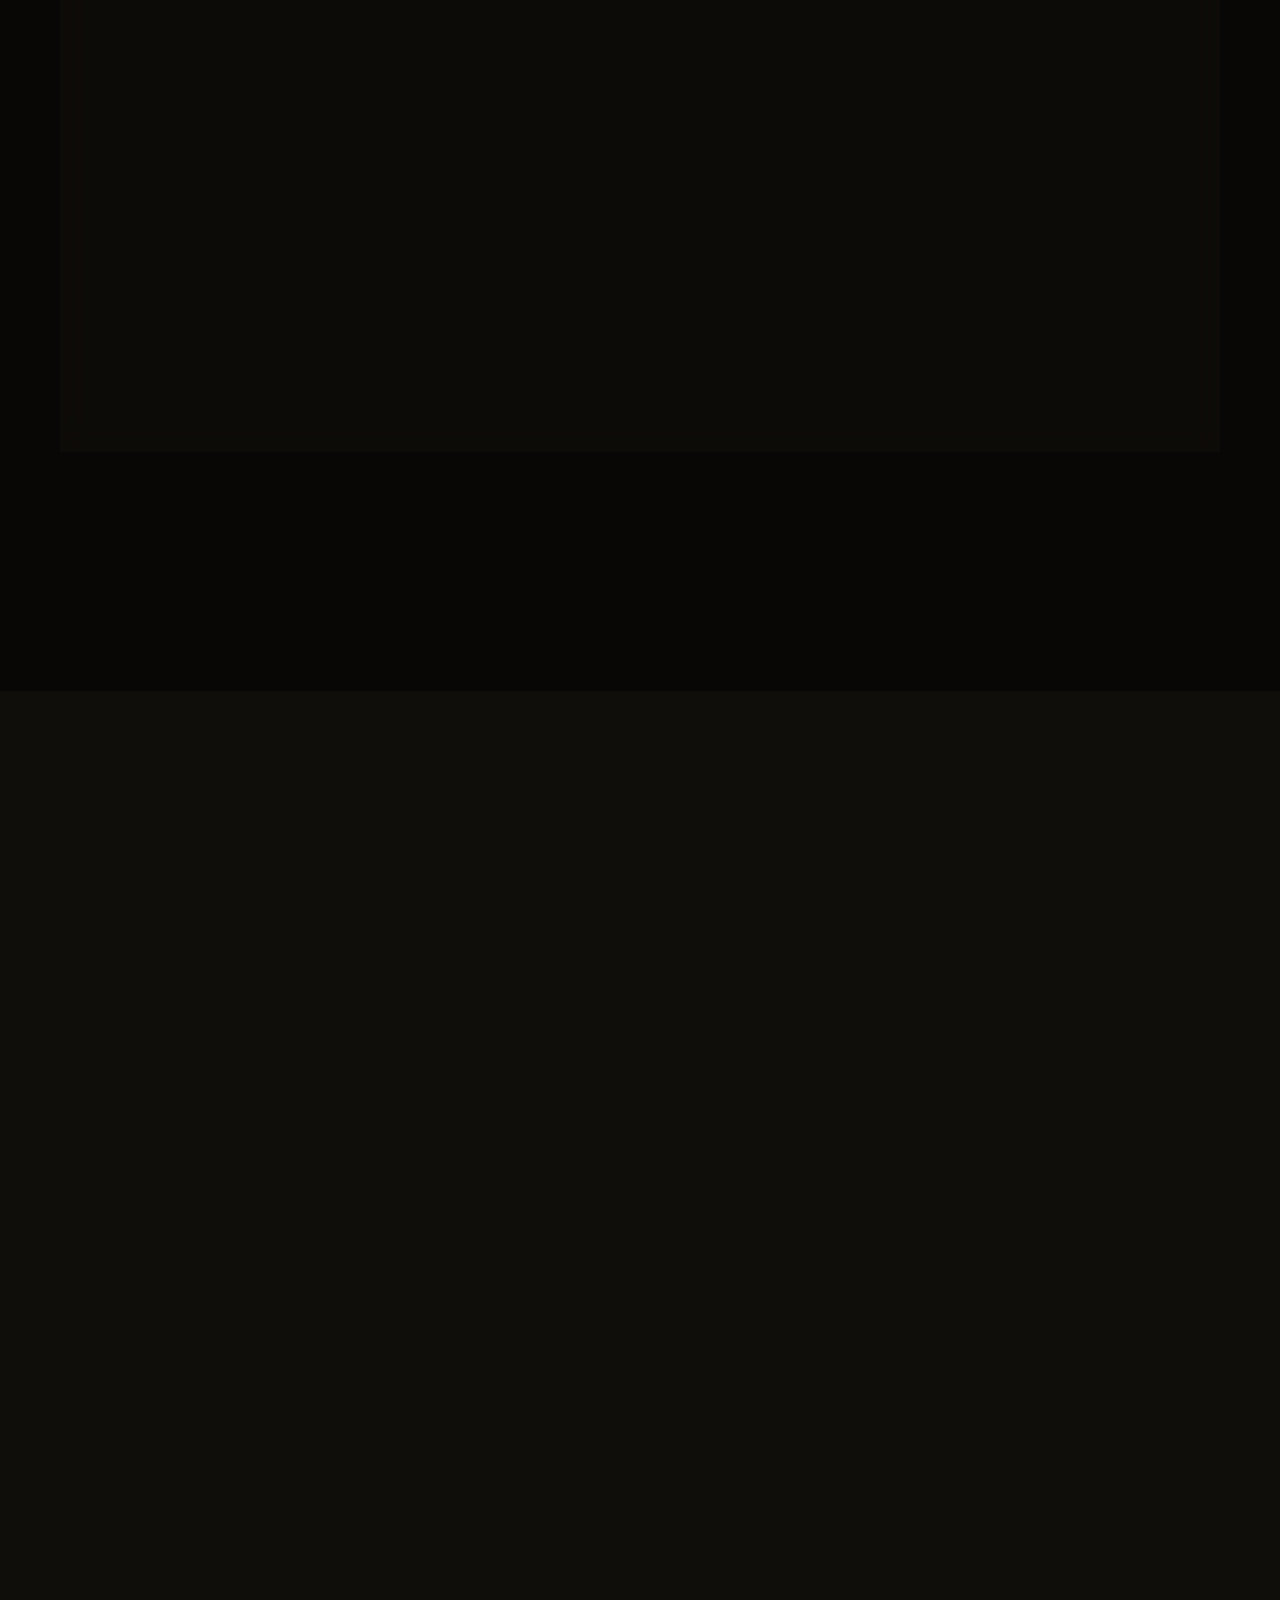
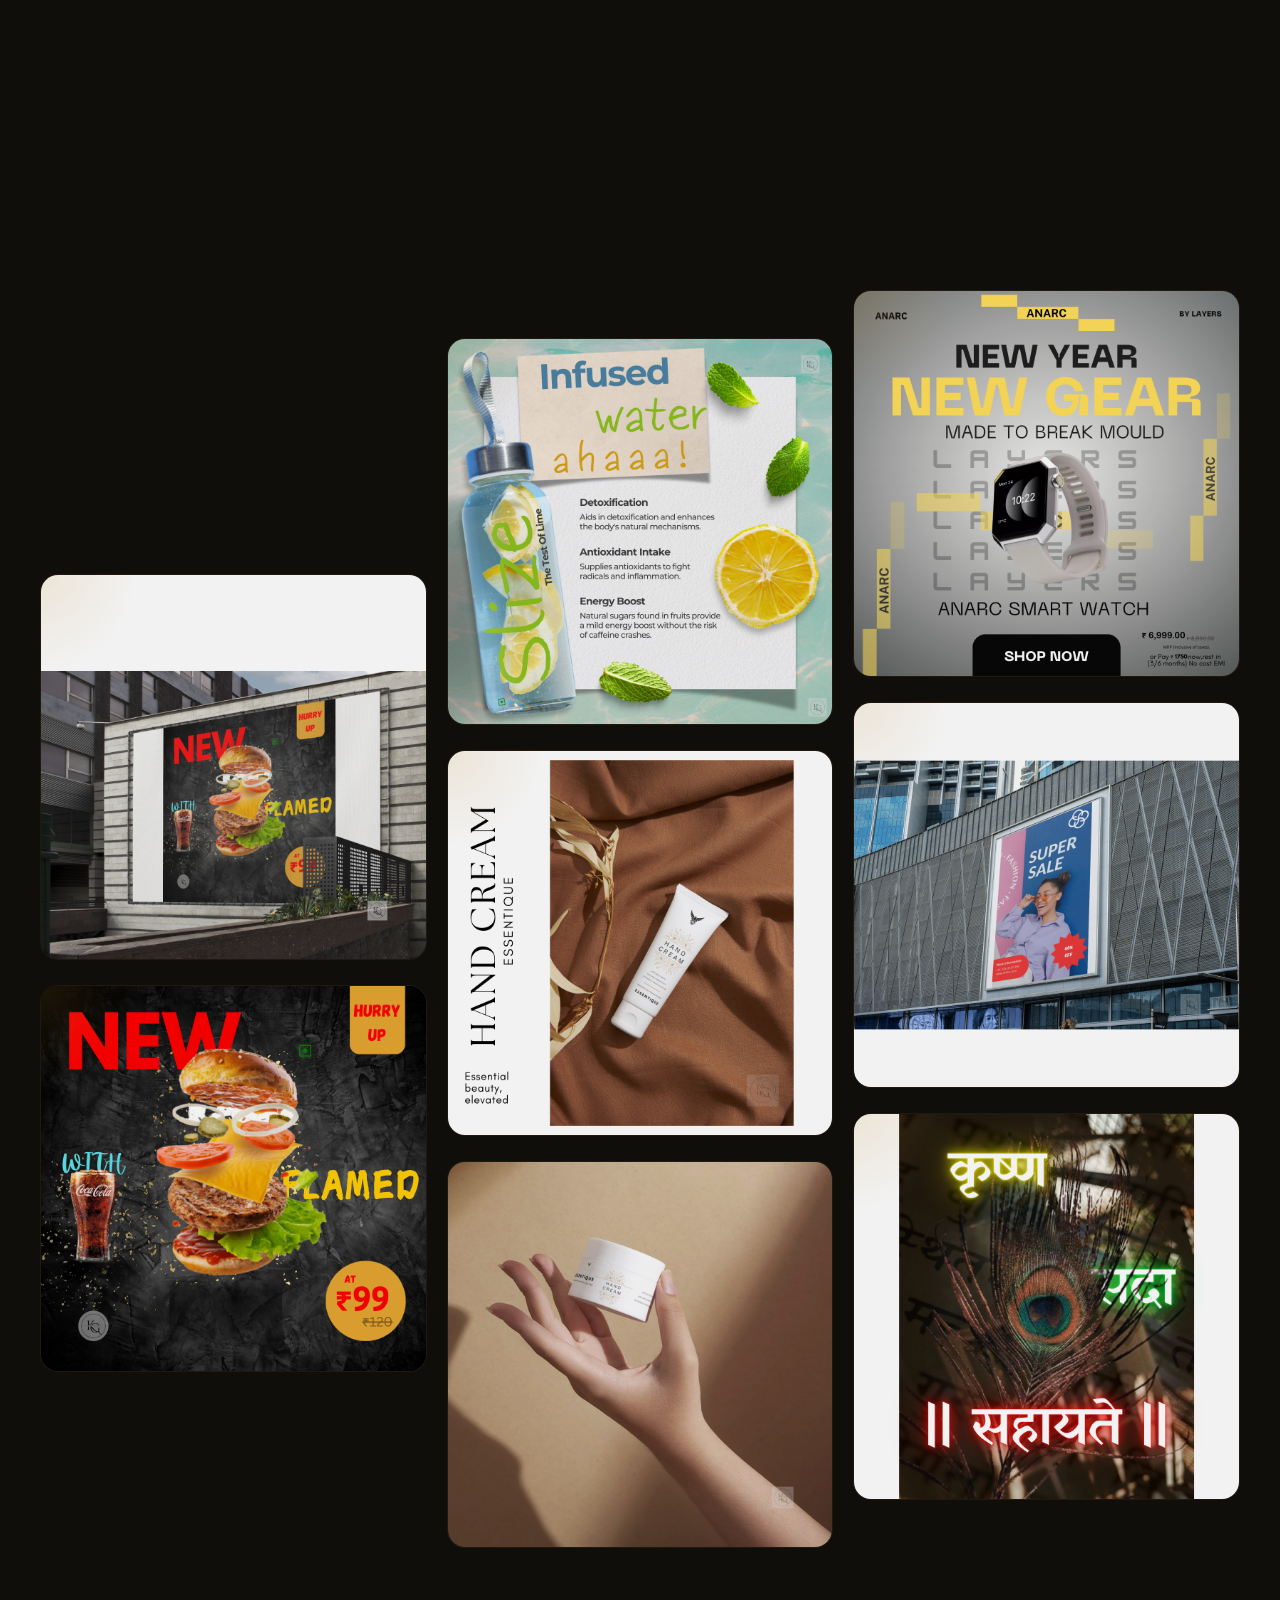
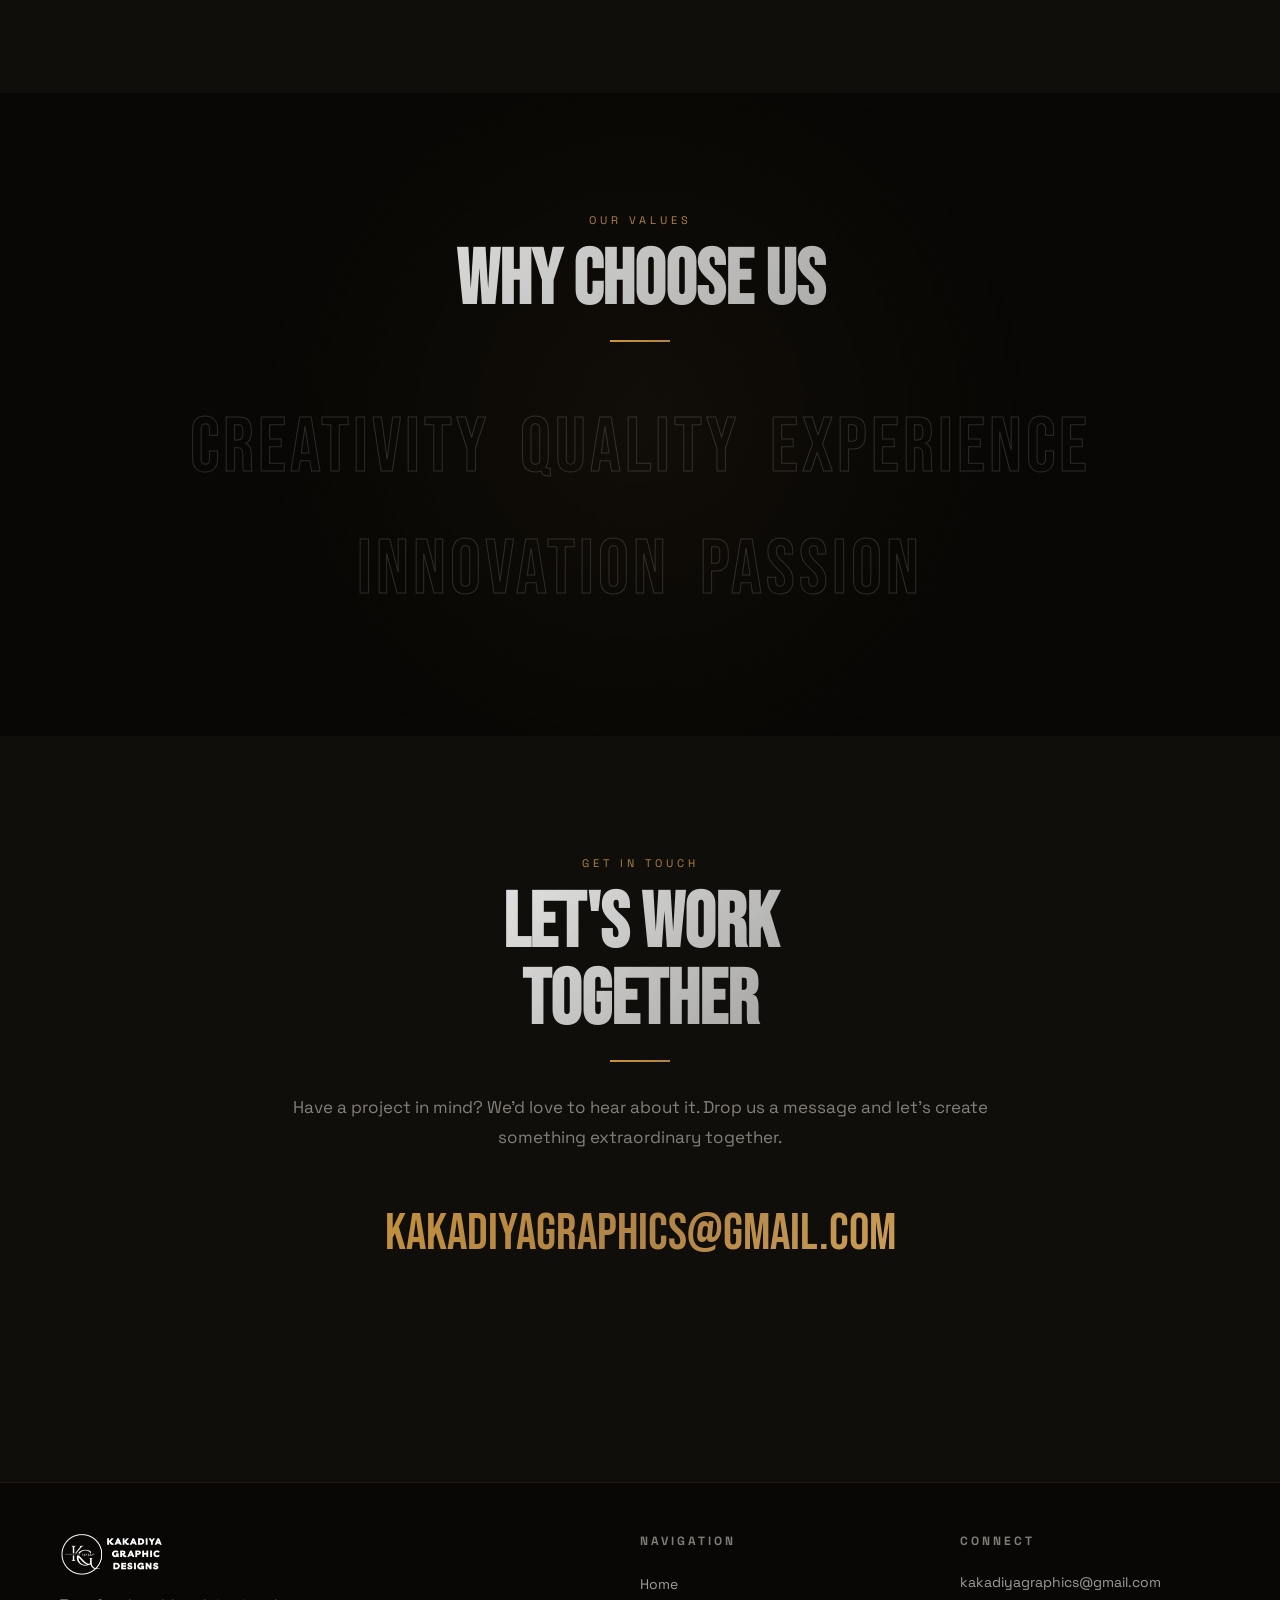
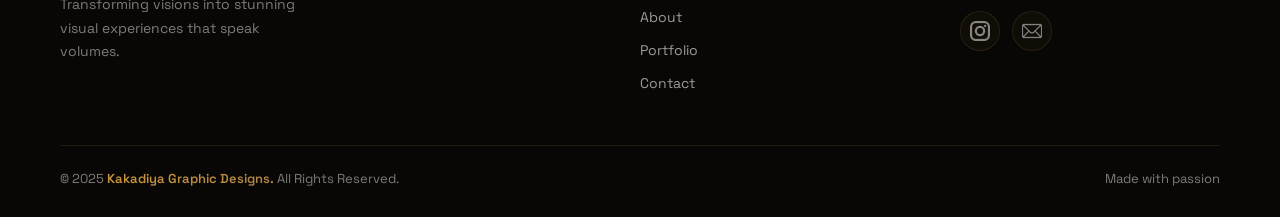
==== commit 6a83f59e: "Install Vercel Web Analytics ## Vercel Web Analytics Implementation  Successfully implemented Vercel" ====
--- a/index.html
+++ b/index.html
@@ -6,10 +6,10 @@
   <title>Kakadiya Graphics — Creative Design Studio</title>
   <meta name="description" content="Kakadiya Graphics — a creative design studio crafting impactful logos, branding, posters, and visual identities.">
   <link rel="icon" href="./assets2/13.png" type="image/x-icon">
-  <meta name="google-site-verification" content="dNfFU5Cq_HvS8xURnL7iqYsl-yPJfAJLXmBu6FRnI5c" />
   <link rel="preconnect" href="https://fonts.googleapis.com">
   <link href="https://fonts.googleapis.com/css2?family=Space+Grotesk:wght@300;400;500;600;700&family=Bebas+Neue&display=swap" rel="stylesheet">
   <link rel="stylesheet" href="style.css">
+  <script defer src="https://cdn.vercel-insights.com/v1/script.js"></script>
 </head>
 <body>
   <canvas id="bg-canvas"></canvas>
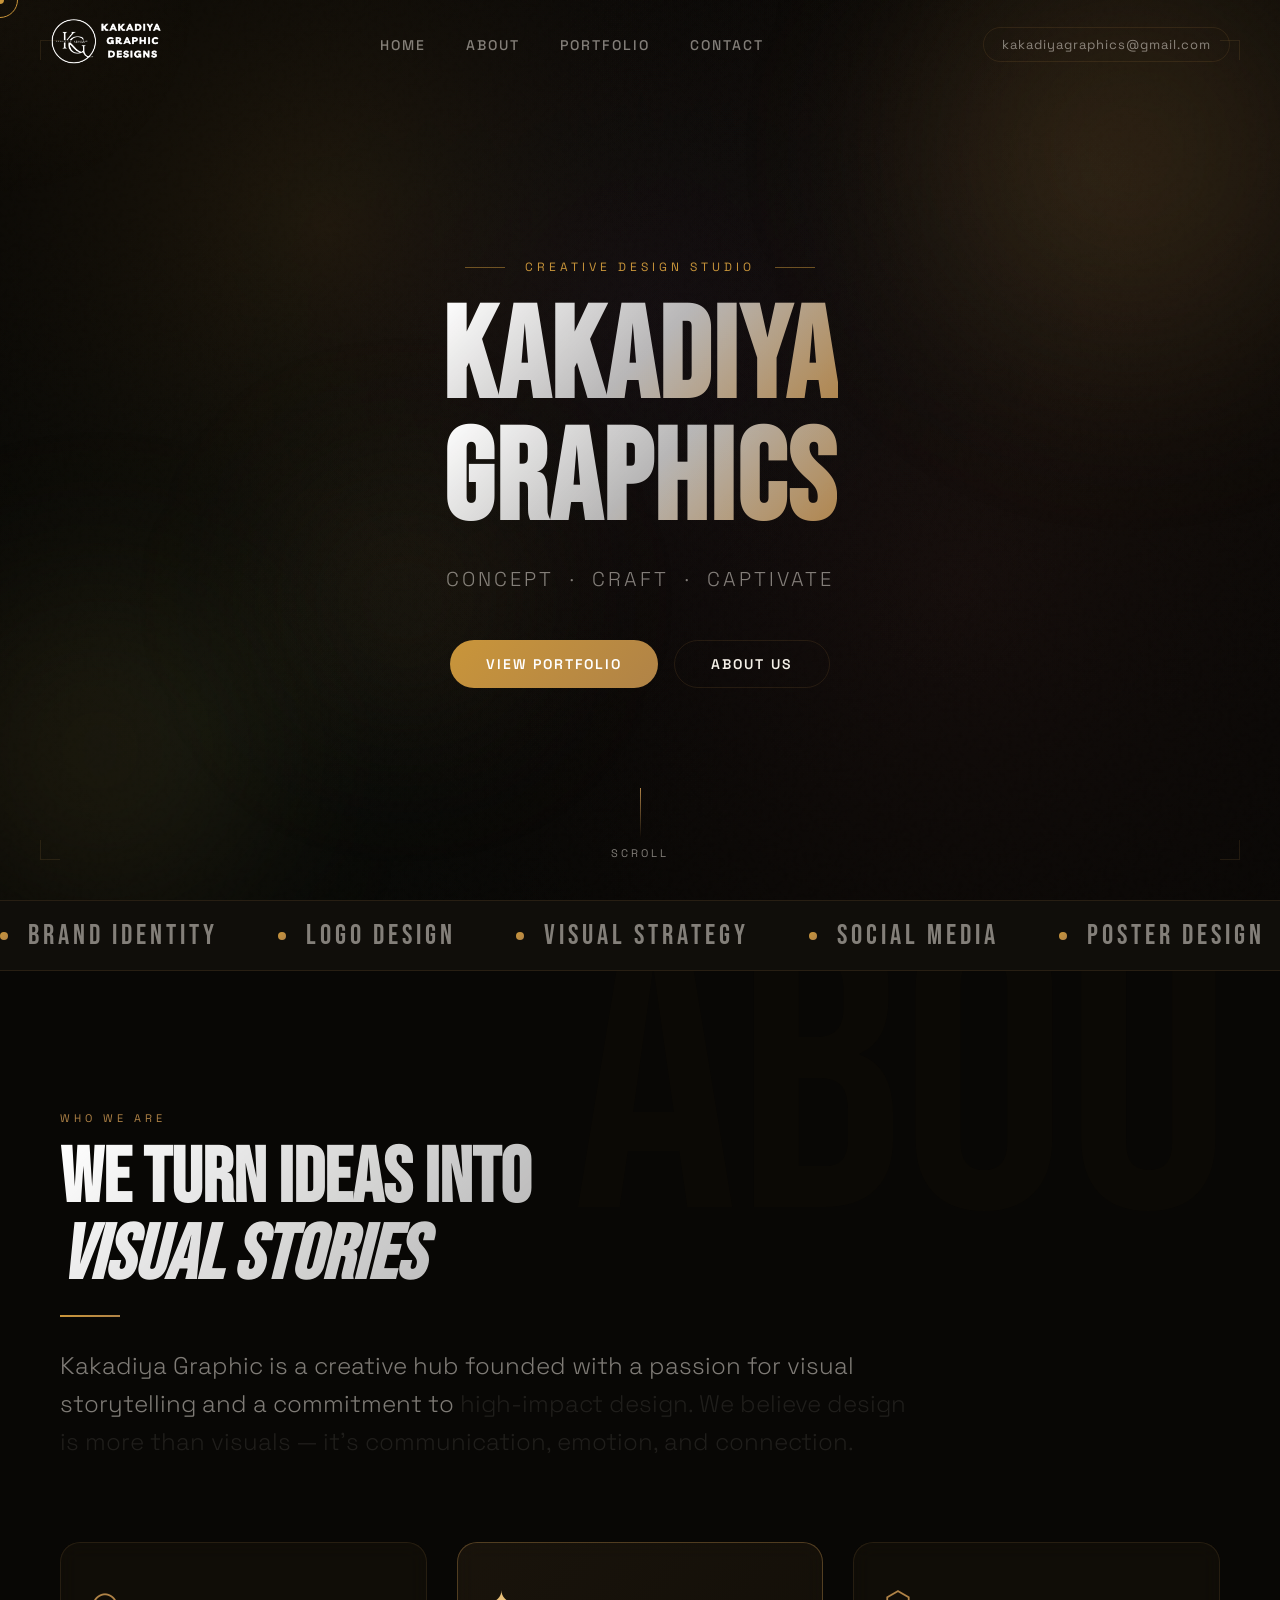
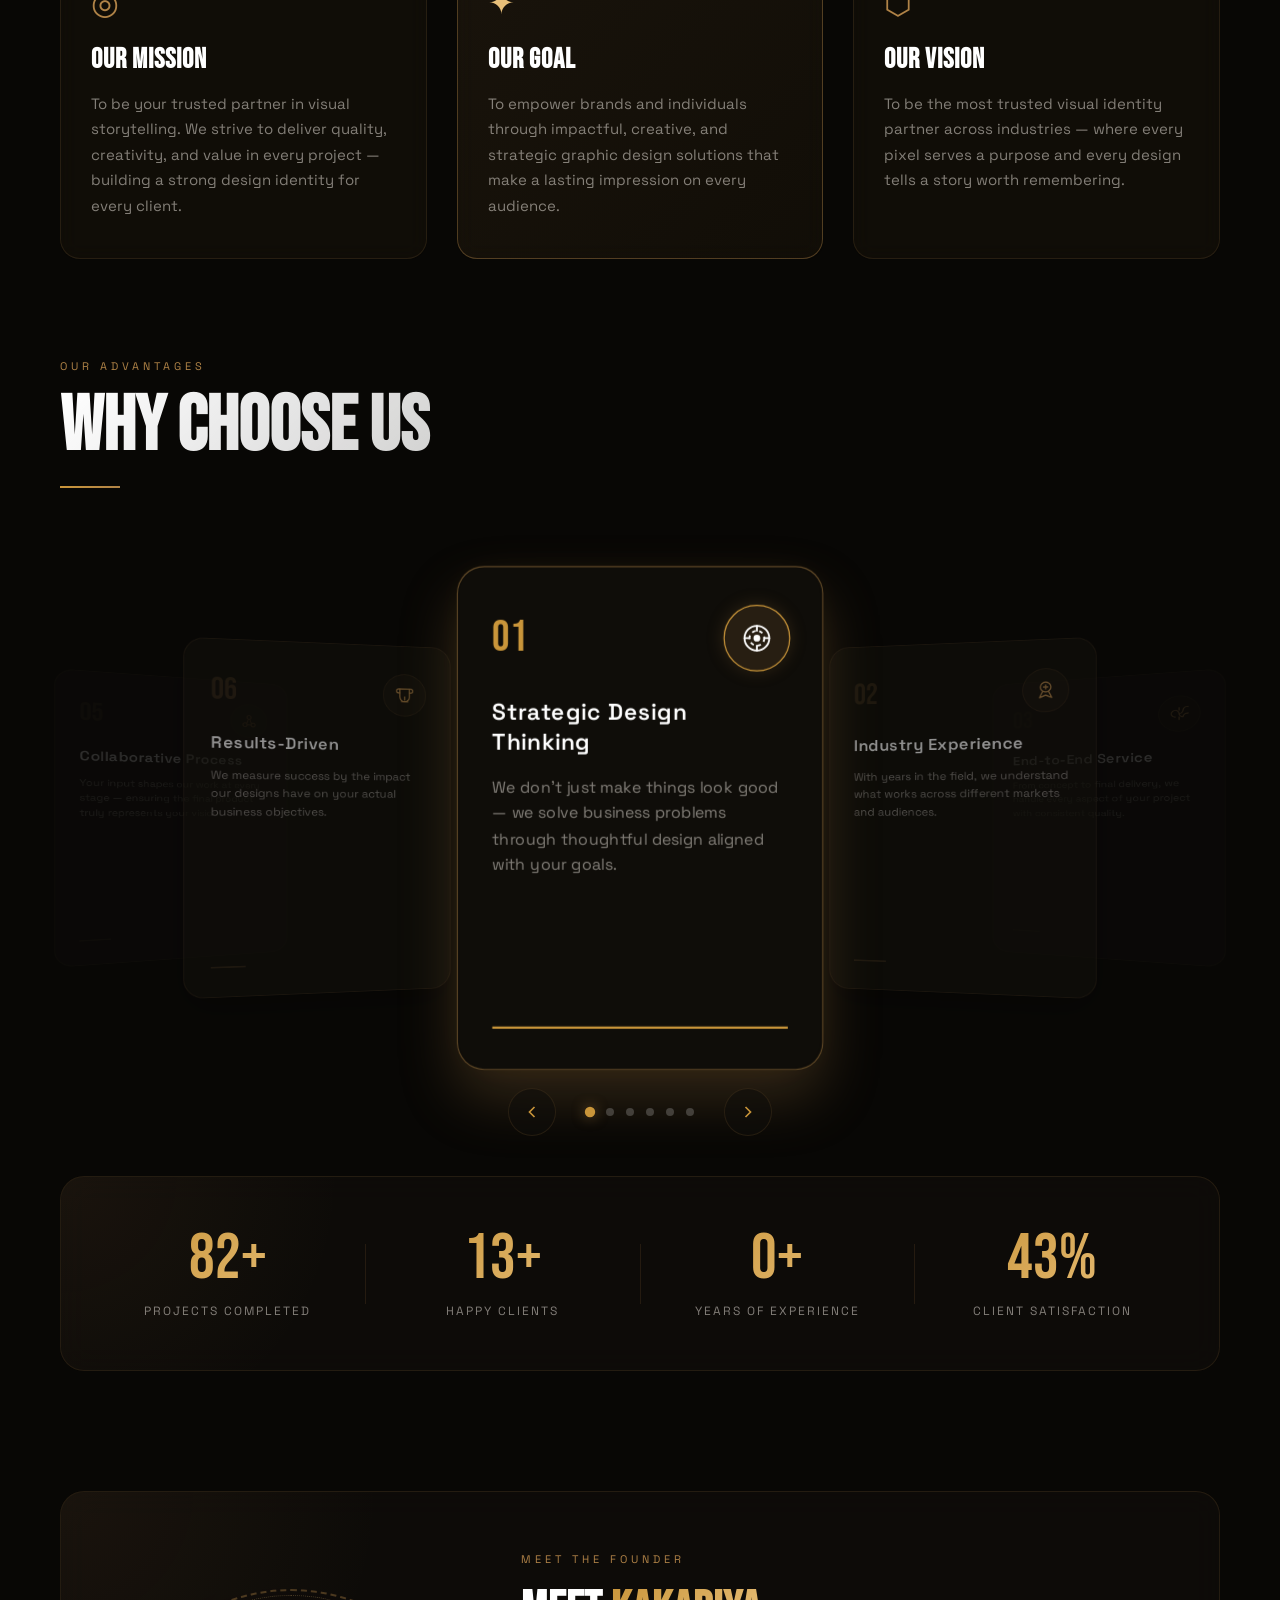
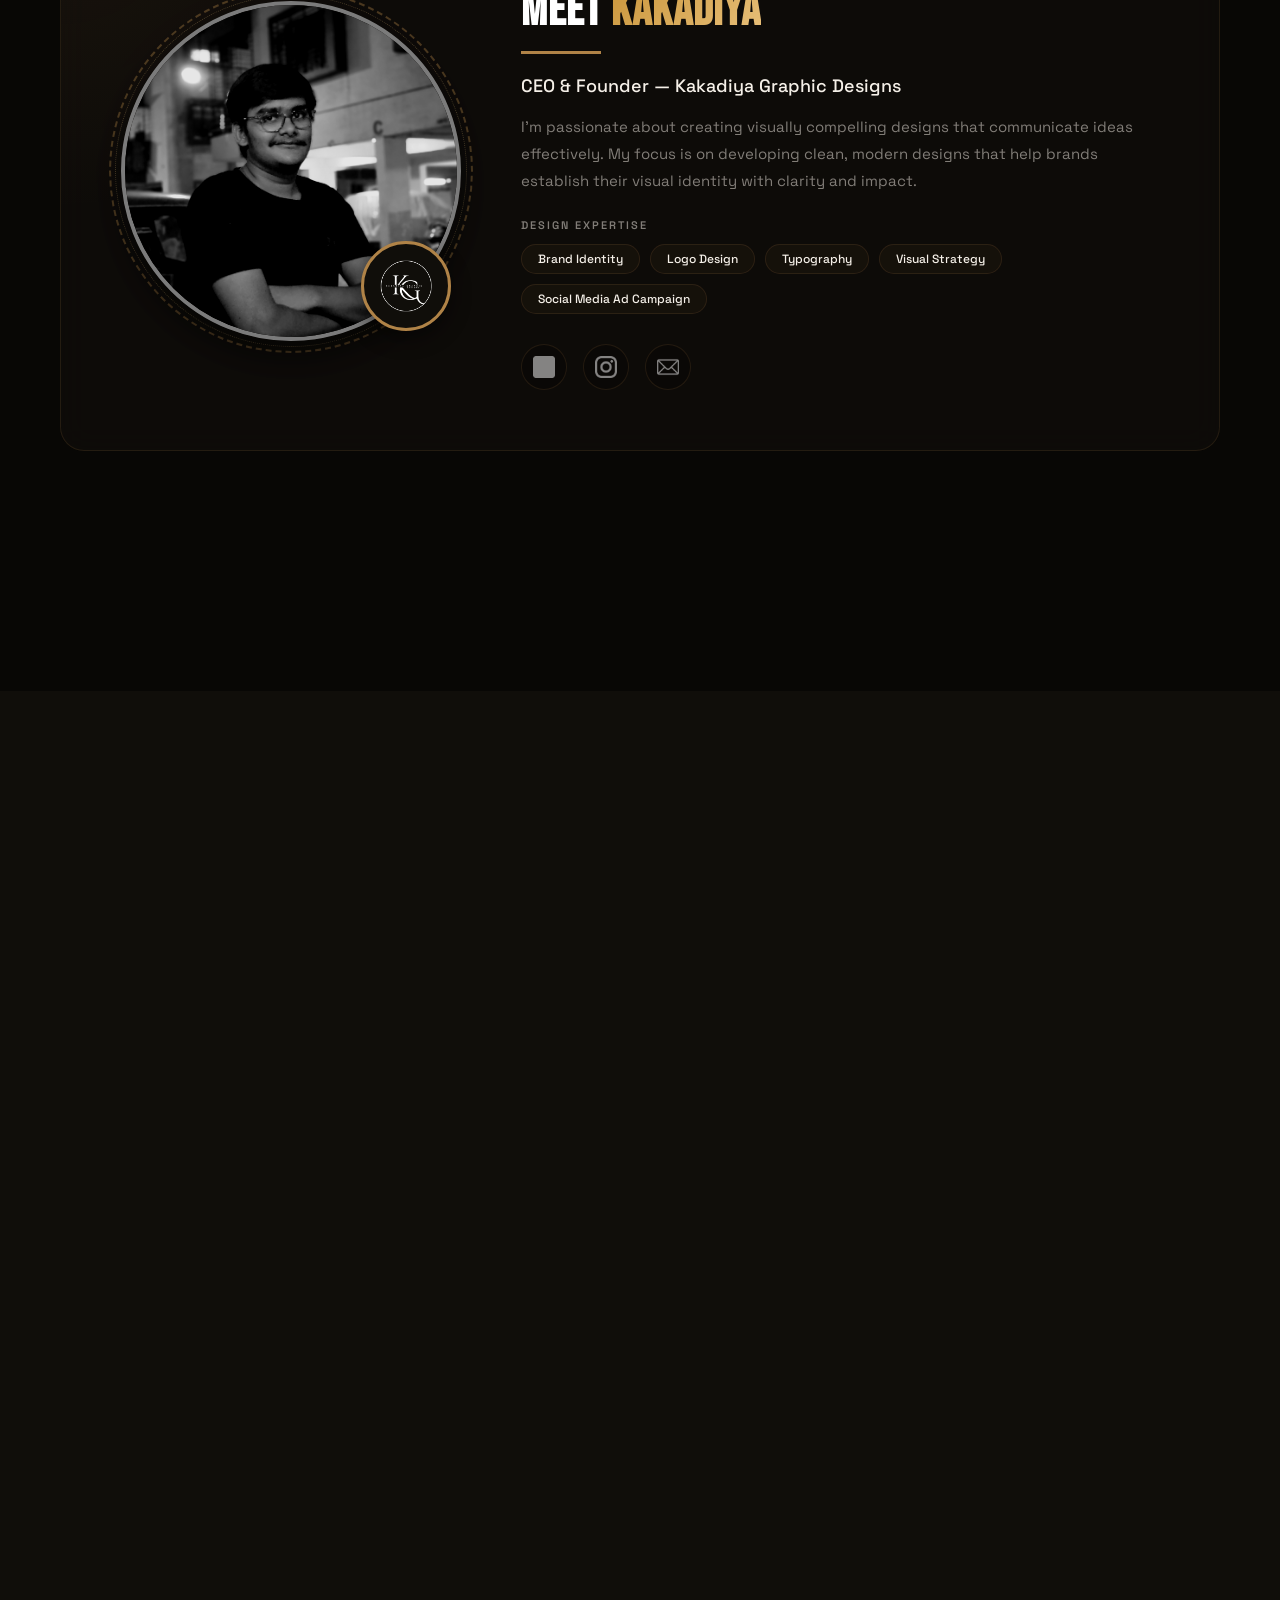
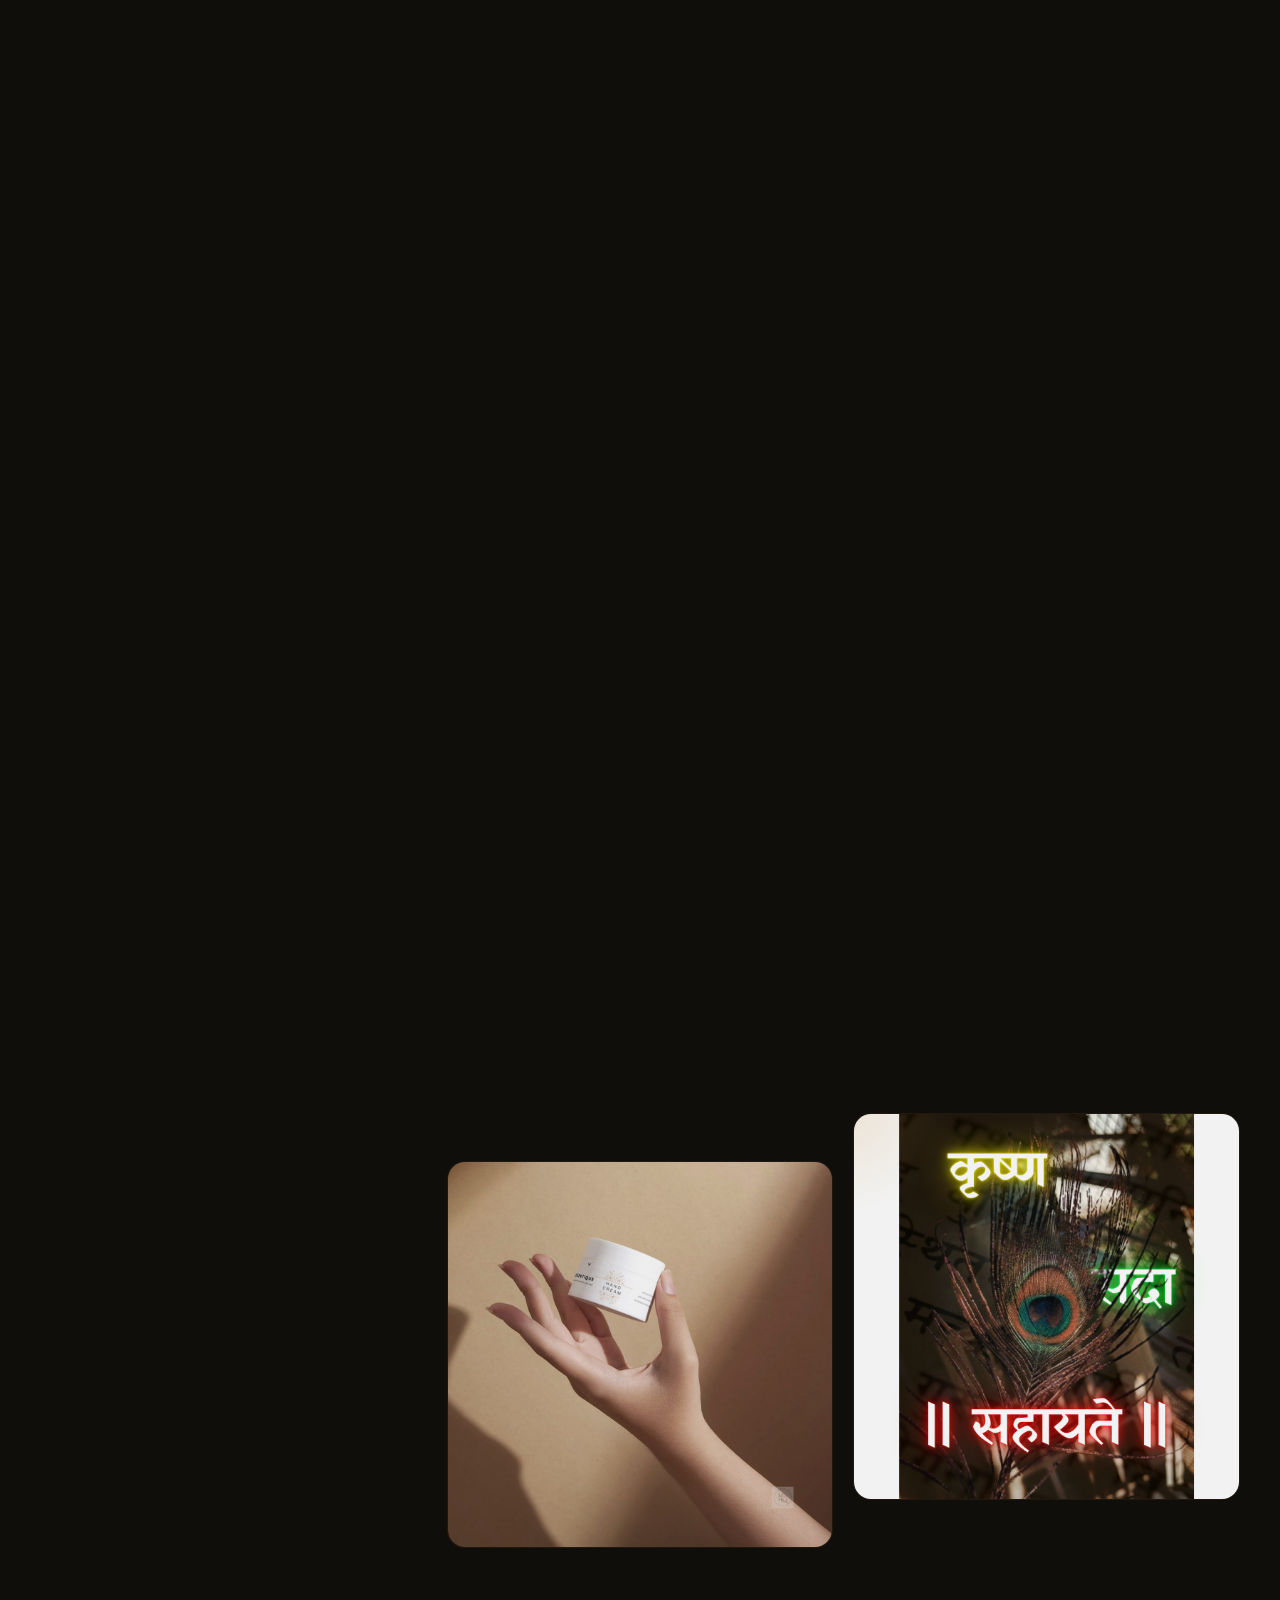
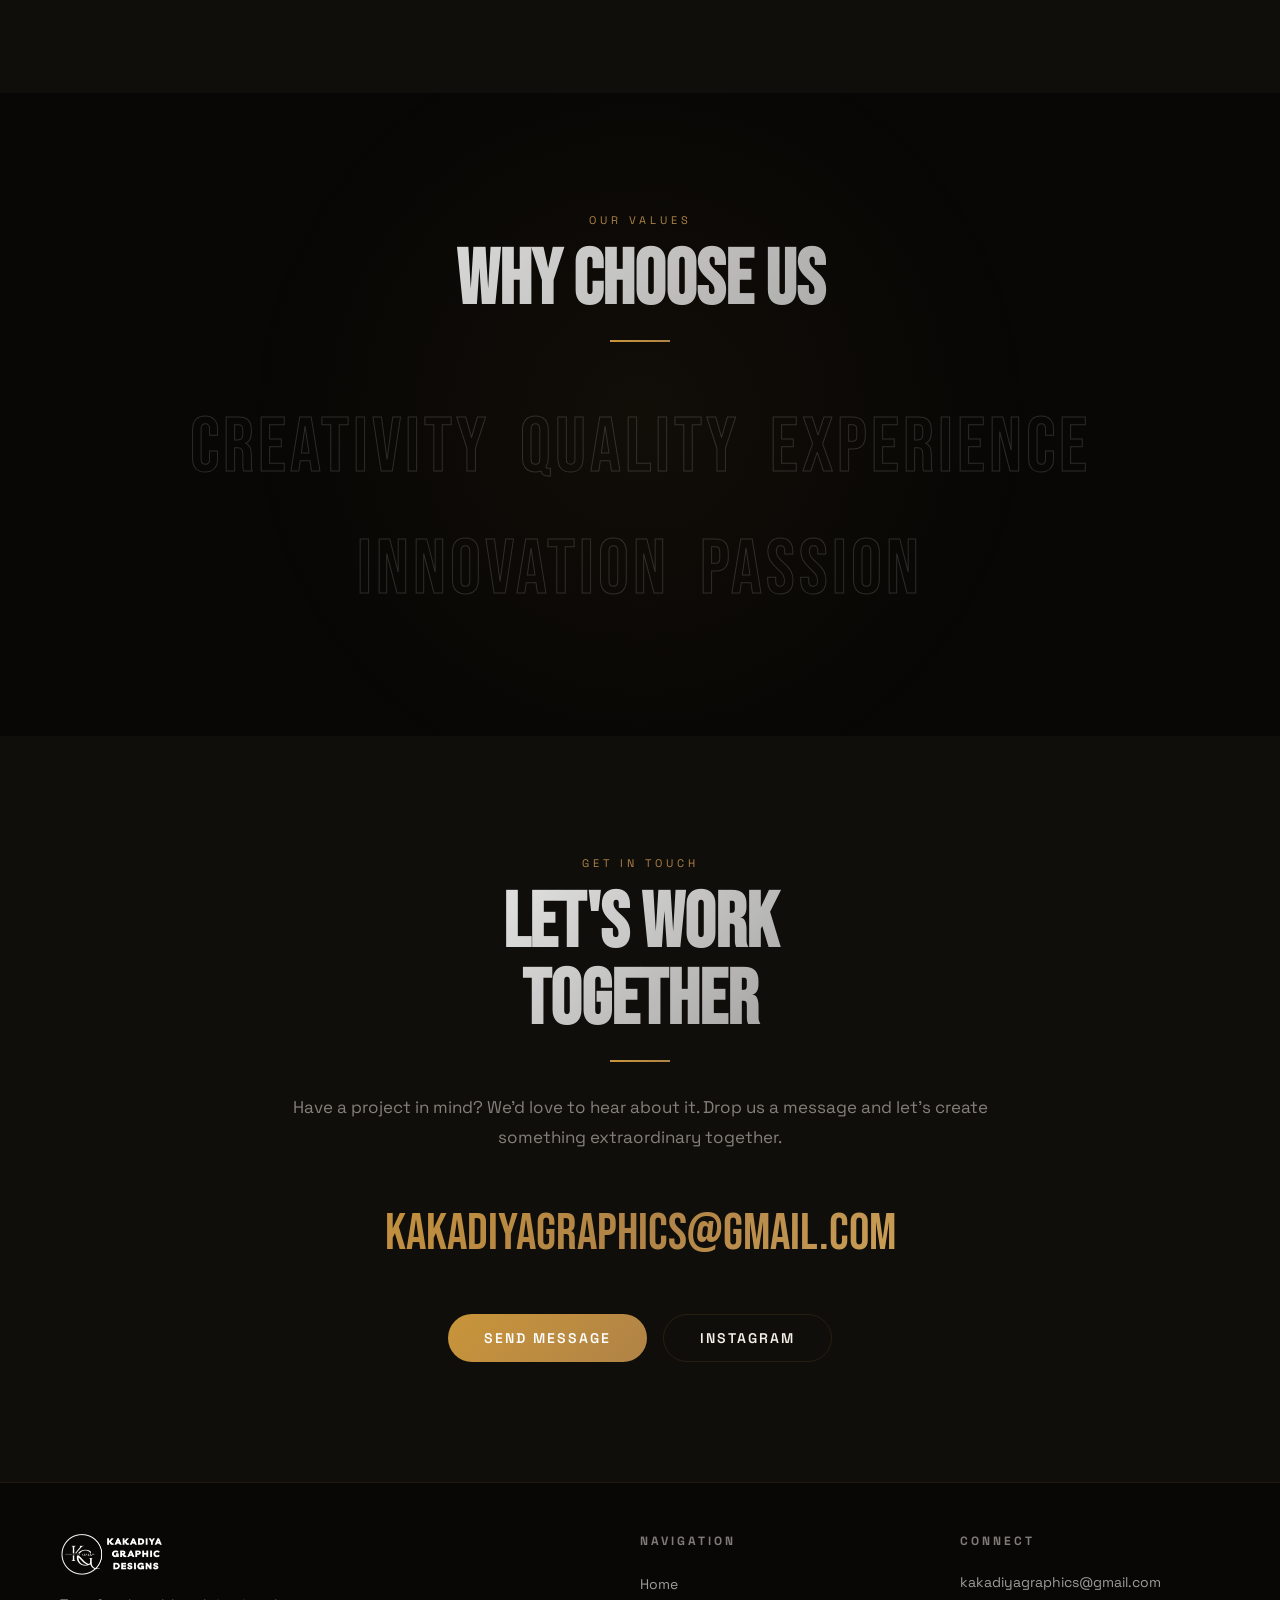
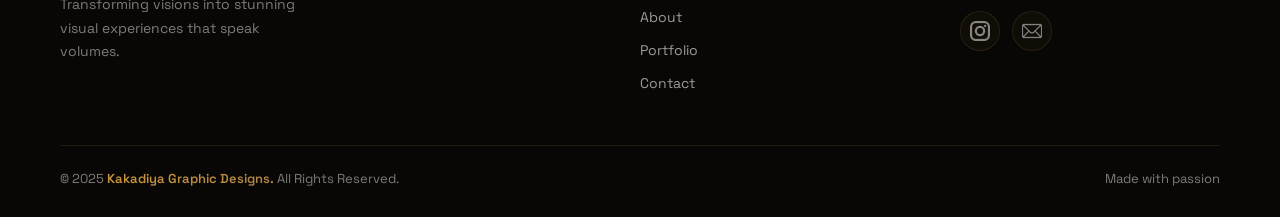
==== commit aa775f06: "Merge 6a83f59ec70b7805177ae3bfca3ff3d0c7951a2a into c5e56c0b9050442345755b035637592eaf8bec9b" ====
--- a/index.html
+++ b/index.html
@@ -6,6 +6,7 @@
   <title>Kakadiya Graphics — Creative Design Studio</title>
   <meta name="description" content="Kakadiya Graphics — a creative design studio crafting impactful logos, branding, posters, and visual identities.">
   <link rel="icon" href="./assets2/13.png" type="image/x-icon">
+  <meta name="google-site-verification" content="dNfFU5Cq_HvS8xURnL7iqYsl-yPJfAJLXmBu6FRnI5c" />
   <link rel="preconnect" href="https://fonts.googleapis.com">
   <link href="https://fonts.googleapis.com/css2?family=Space+Grotesk:wght@300;400;500;600;700&family=Bebas+Neue&display=swap" rel="stylesheet">
   <link rel="stylesheet" href="style.css">
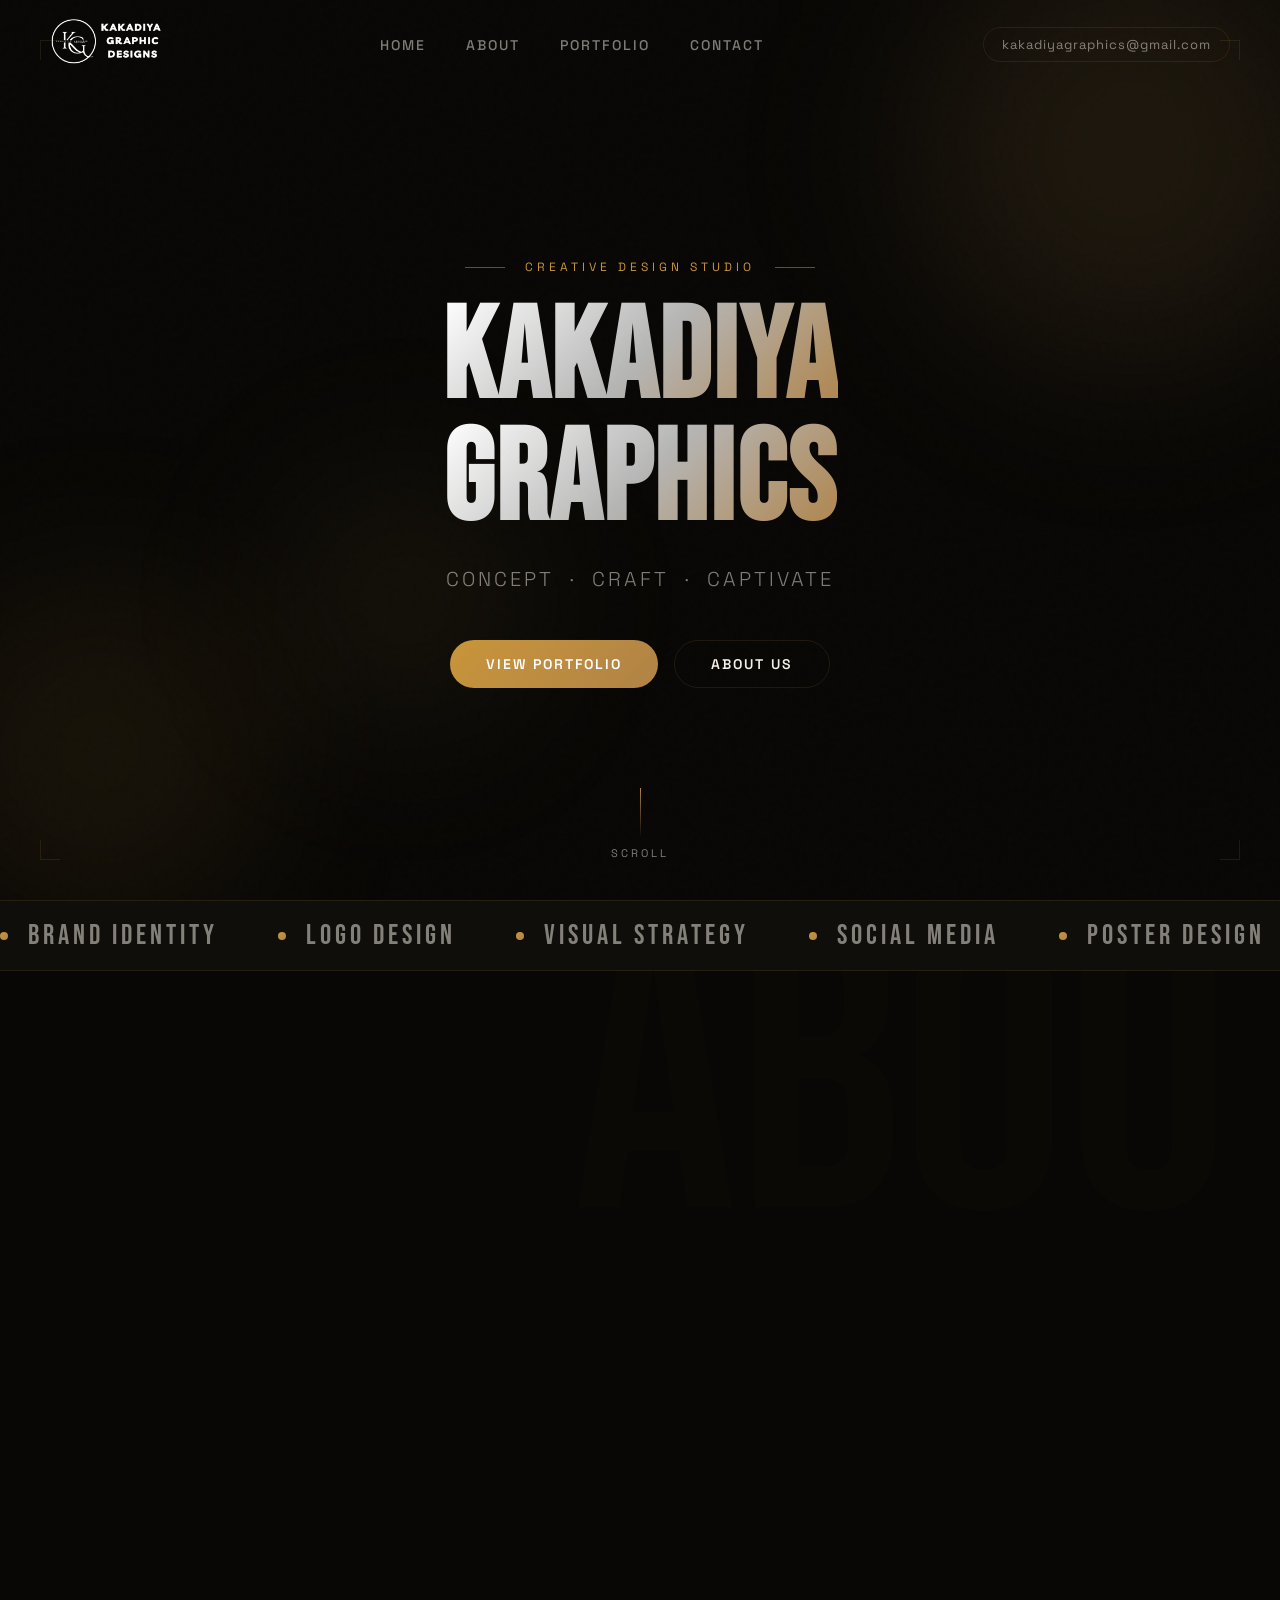
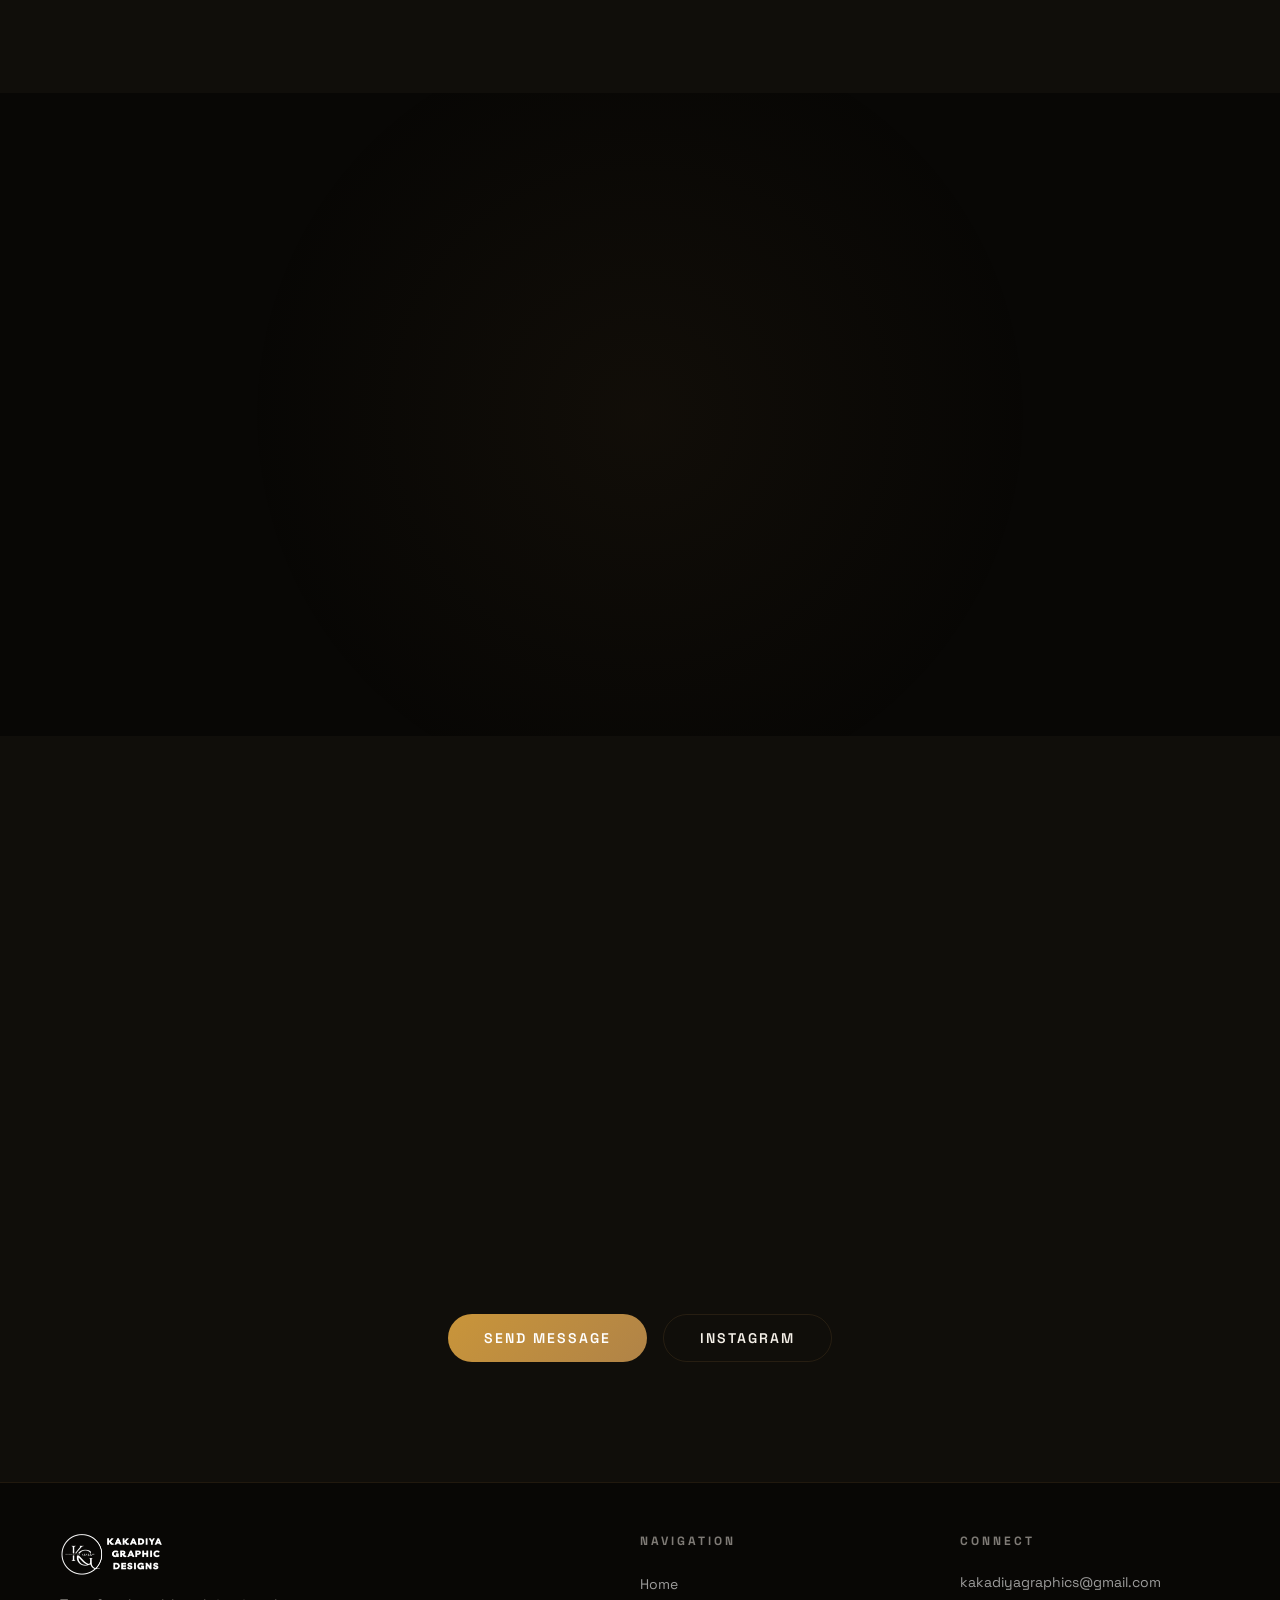
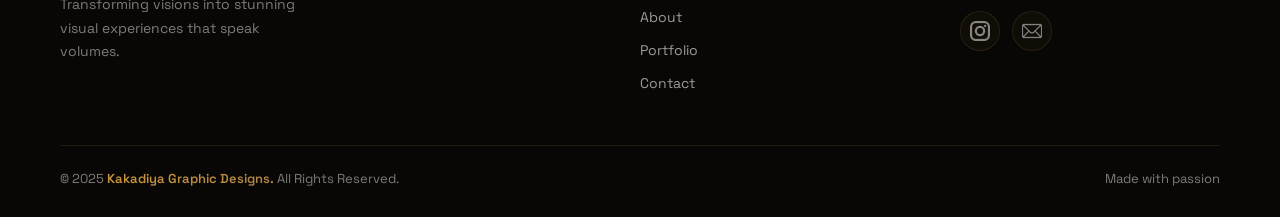
==== commit a2d450fa: "commit" ====
--- a/index.html
+++ b/index.html
@@ -11,10 +11,10 @@
   <link href="https://fonts.googleapis.com/css2?family=Space+Grotesk:wght@300;400;500;600;700&family=Bebas+Neue&display=swap" rel="stylesheet">
   <link rel="stylesheet" href="style.css">
   <script defer src="https://cdn.vercel-insights.com/v1/script.js"></script>
+
 </head>
 <body>
   <canvas id="bg-canvas"></canvas>
-
   <!-- ═══ NAVBAR ═══ -->
   <nav id="navbar">
     <div id="navbar-bg"></div>
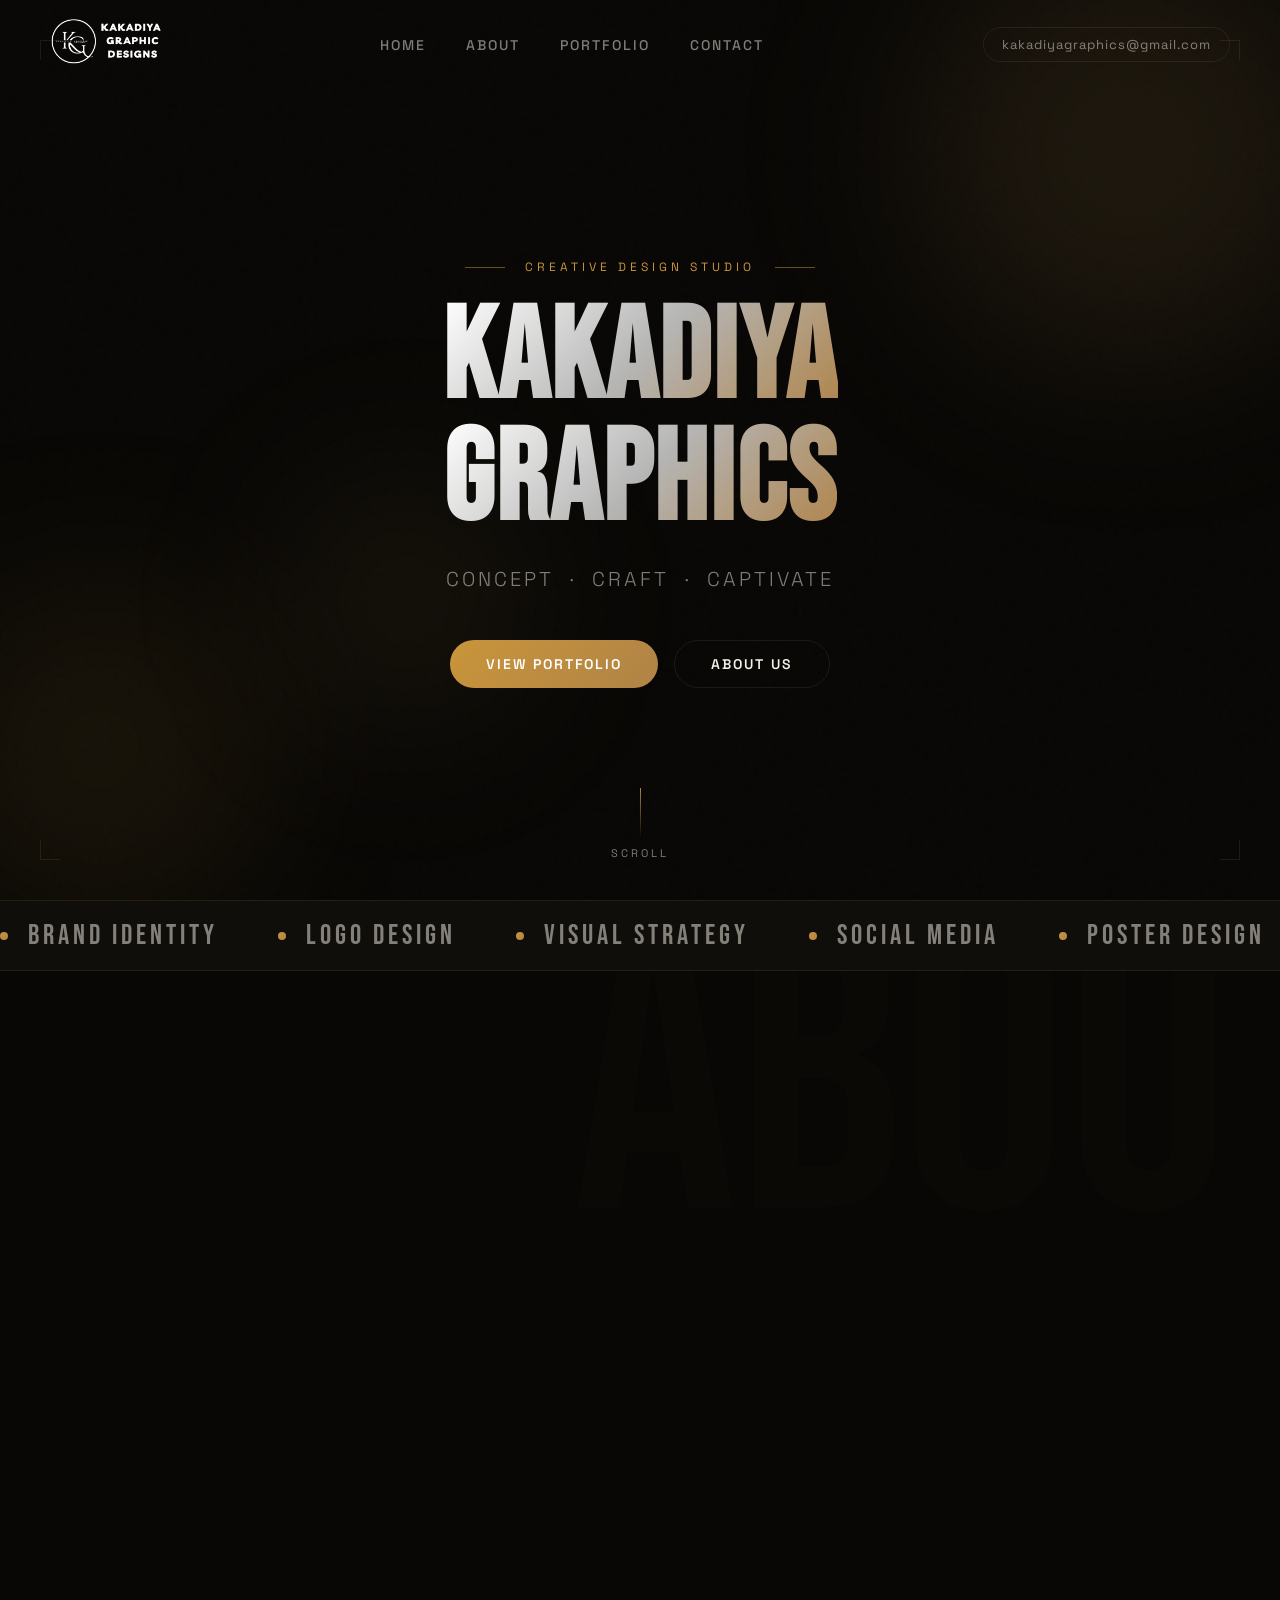
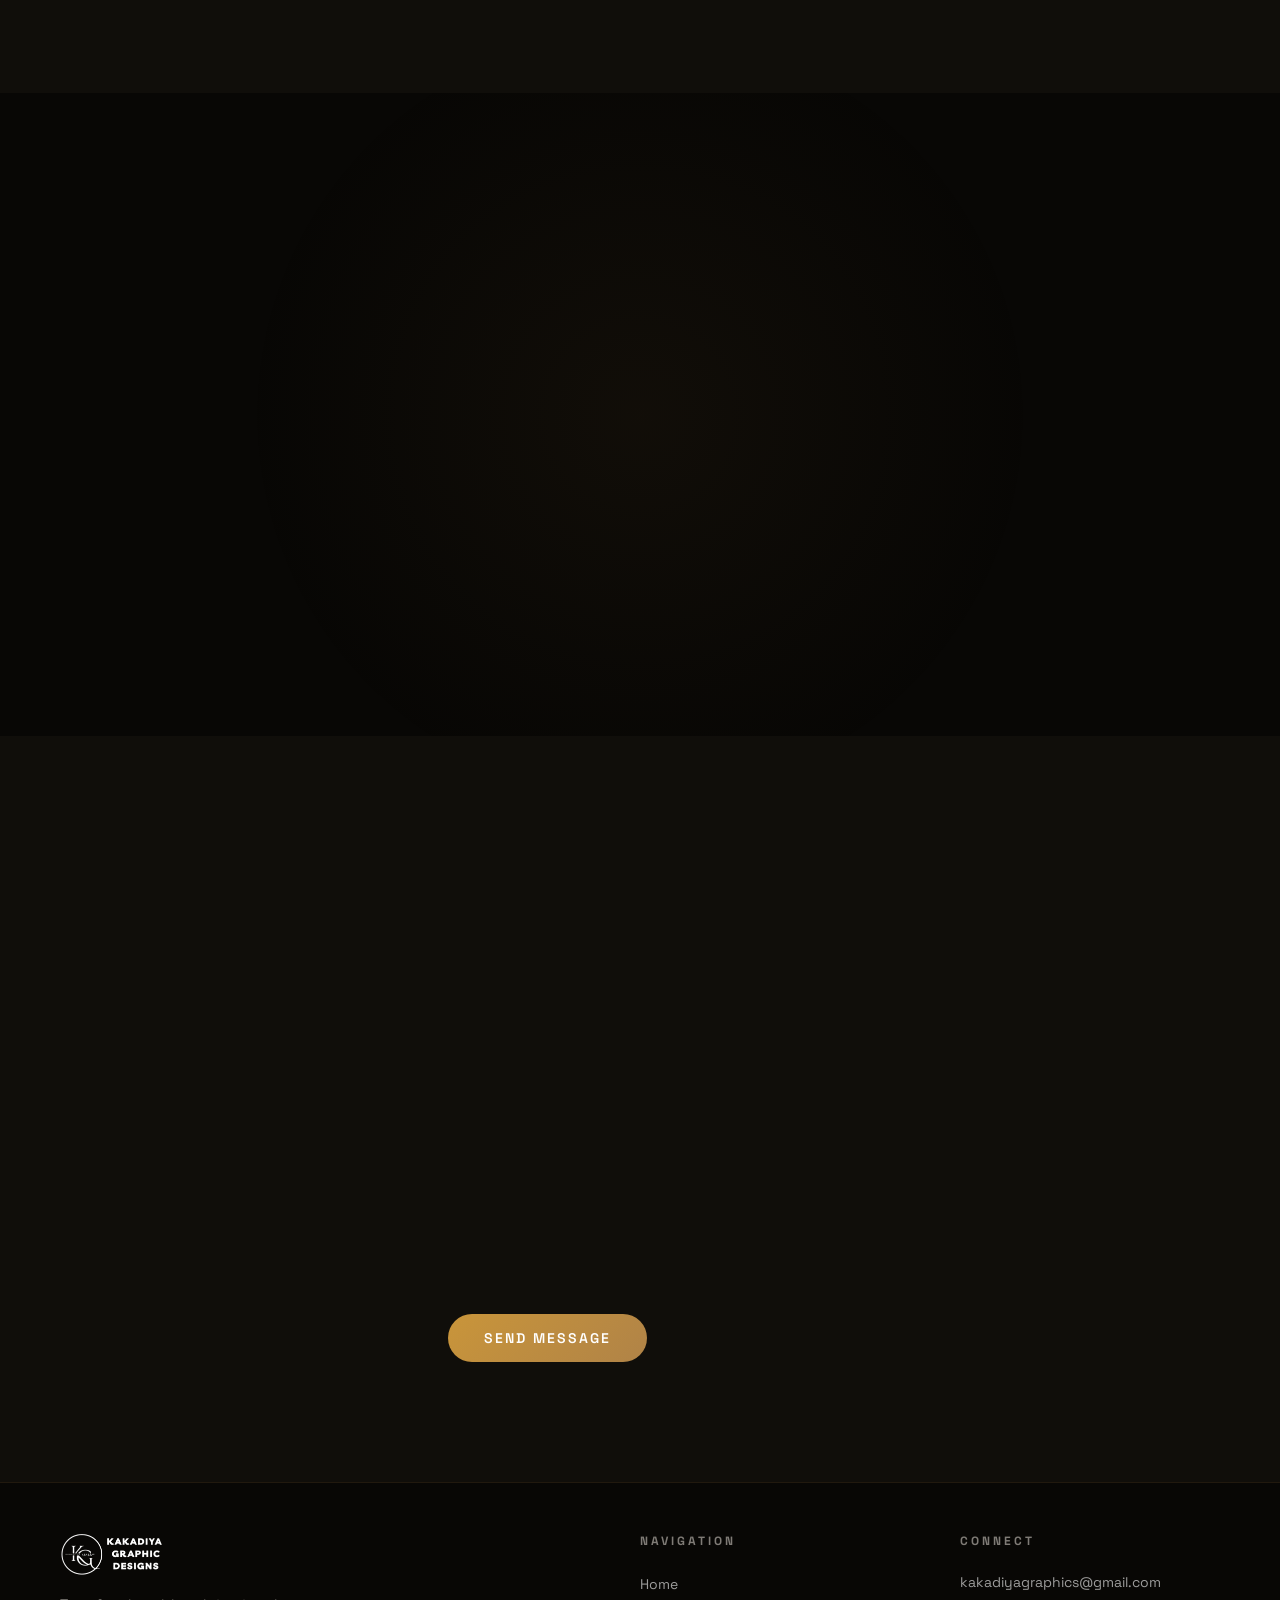
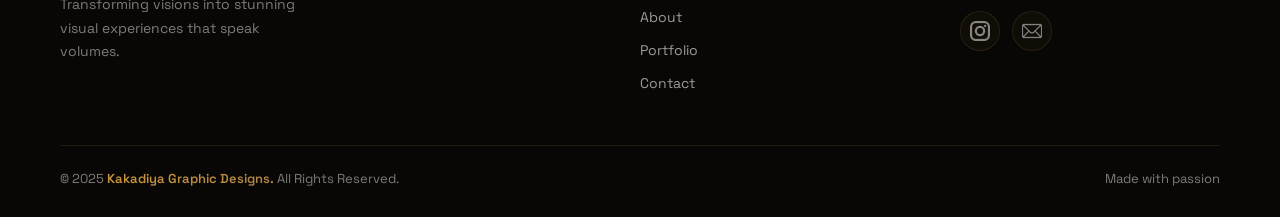
==== commit bb592879: "Install Vercel Web Analytics # Vercel Web Analytics Implementation  ## Summary Successfully installe" ====
--- a/index.html
+++ b/index.html
@@ -10,7 +10,10 @@
   <link rel="preconnect" href="https://fonts.googleapis.com">
   <link href="https://fonts.googleapis.com/css2?family=Space+Grotesk:wght@300;400;500;600;700&family=Bebas+Neue&display=swap" rel="stylesheet">
   <link rel="stylesheet" href="style.css">
-  <script defer src="https://cdn.vercel-insights.com/v1/script.js"></script>
+  <script>
+    window.va = window.va || function () { (window.vaq = window.vaq || []).push(arguments); };
+  </script>
+  <script defer src="/_vercel/insights/script.js"></script>
 
 </head>
 <body>
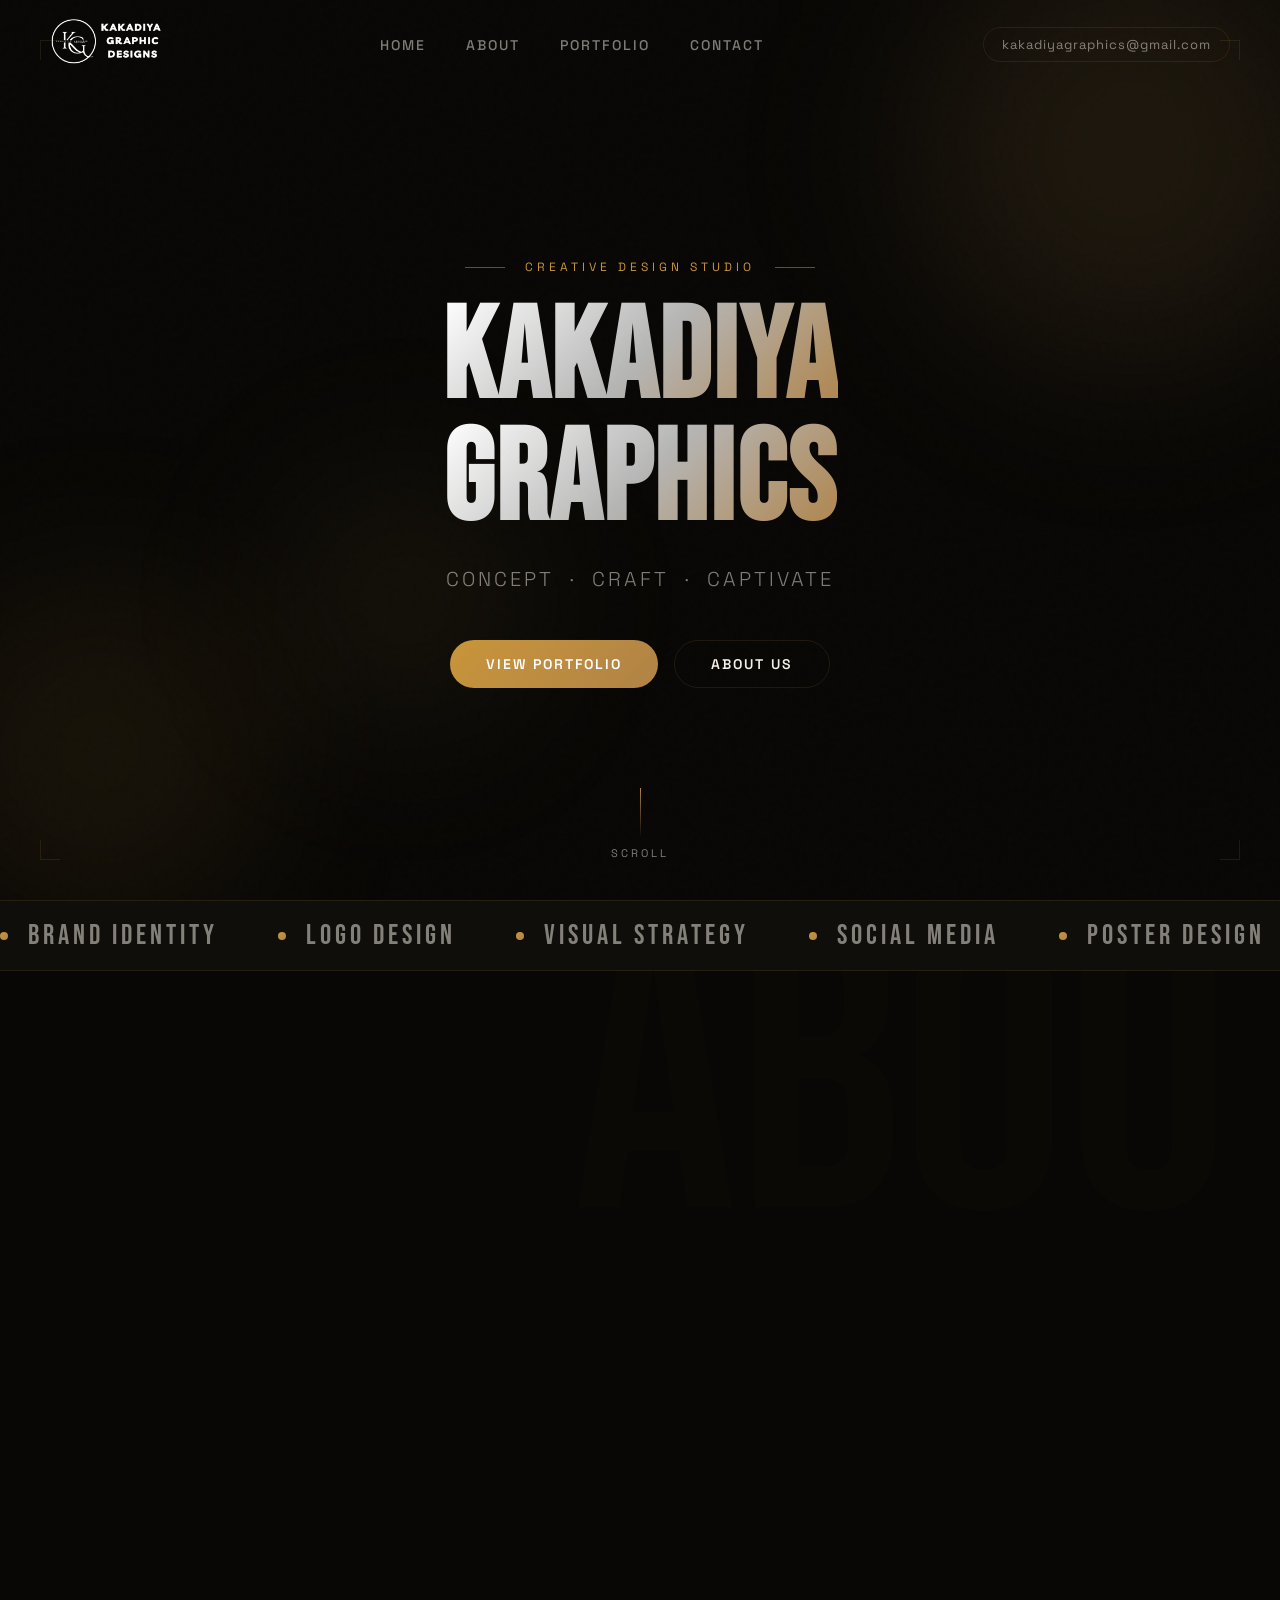
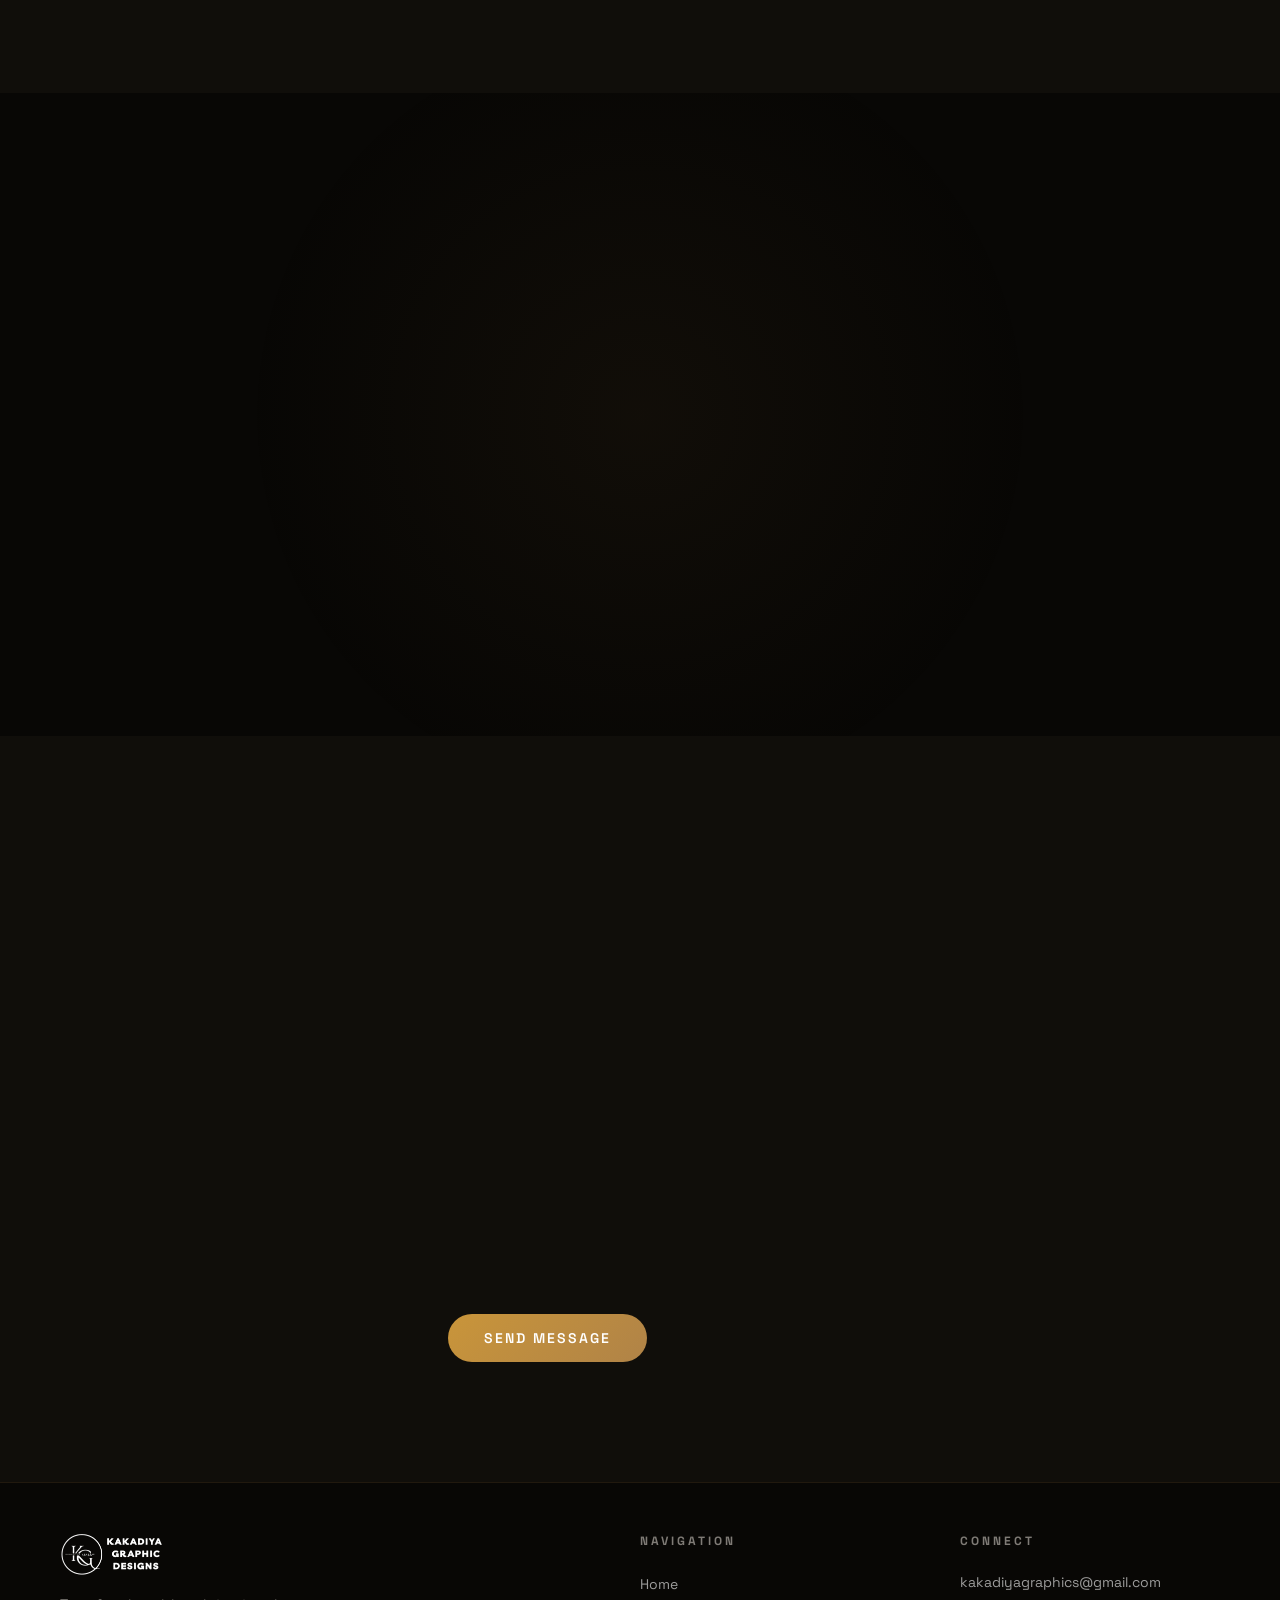
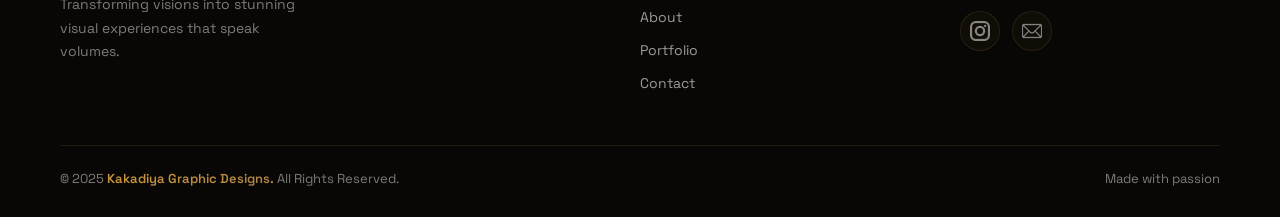
==== commit b9aa8243: "Install Vercel Speed Insights # Vercel Speed Insights Implementation Report  ## Summary Successfully" ====
--- a/index.html
+++ b/index.html
@@ -10,10 +10,11 @@
   <link rel="preconnect" href="https://fonts.googleapis.com">
   <link href="https://fonts.googleapis.com/css2?family=Space+Grotesk:wght@300;400;500;600;700&family=Bebas+Neue&display=swap" rel="stylesheet">
   <link rel="stylesheet" href="style.css">
+  <script defer src="https://cdn.vercel-insights.com/v1/script.js"></script>
   <script>
-    window.va = window.va || function () { (window.vaq = window.vaq || []).push(arguments); };
+    window.si = window.si || function () { (window.siq = window.siq || []).push(arguments); };
   </script>
-  <script defer src="/_vercel/insights/script.js"></script>
+  <script defer src="/_vercel/speed-insights/script.js"></script>
 
 </head>
 <body>
